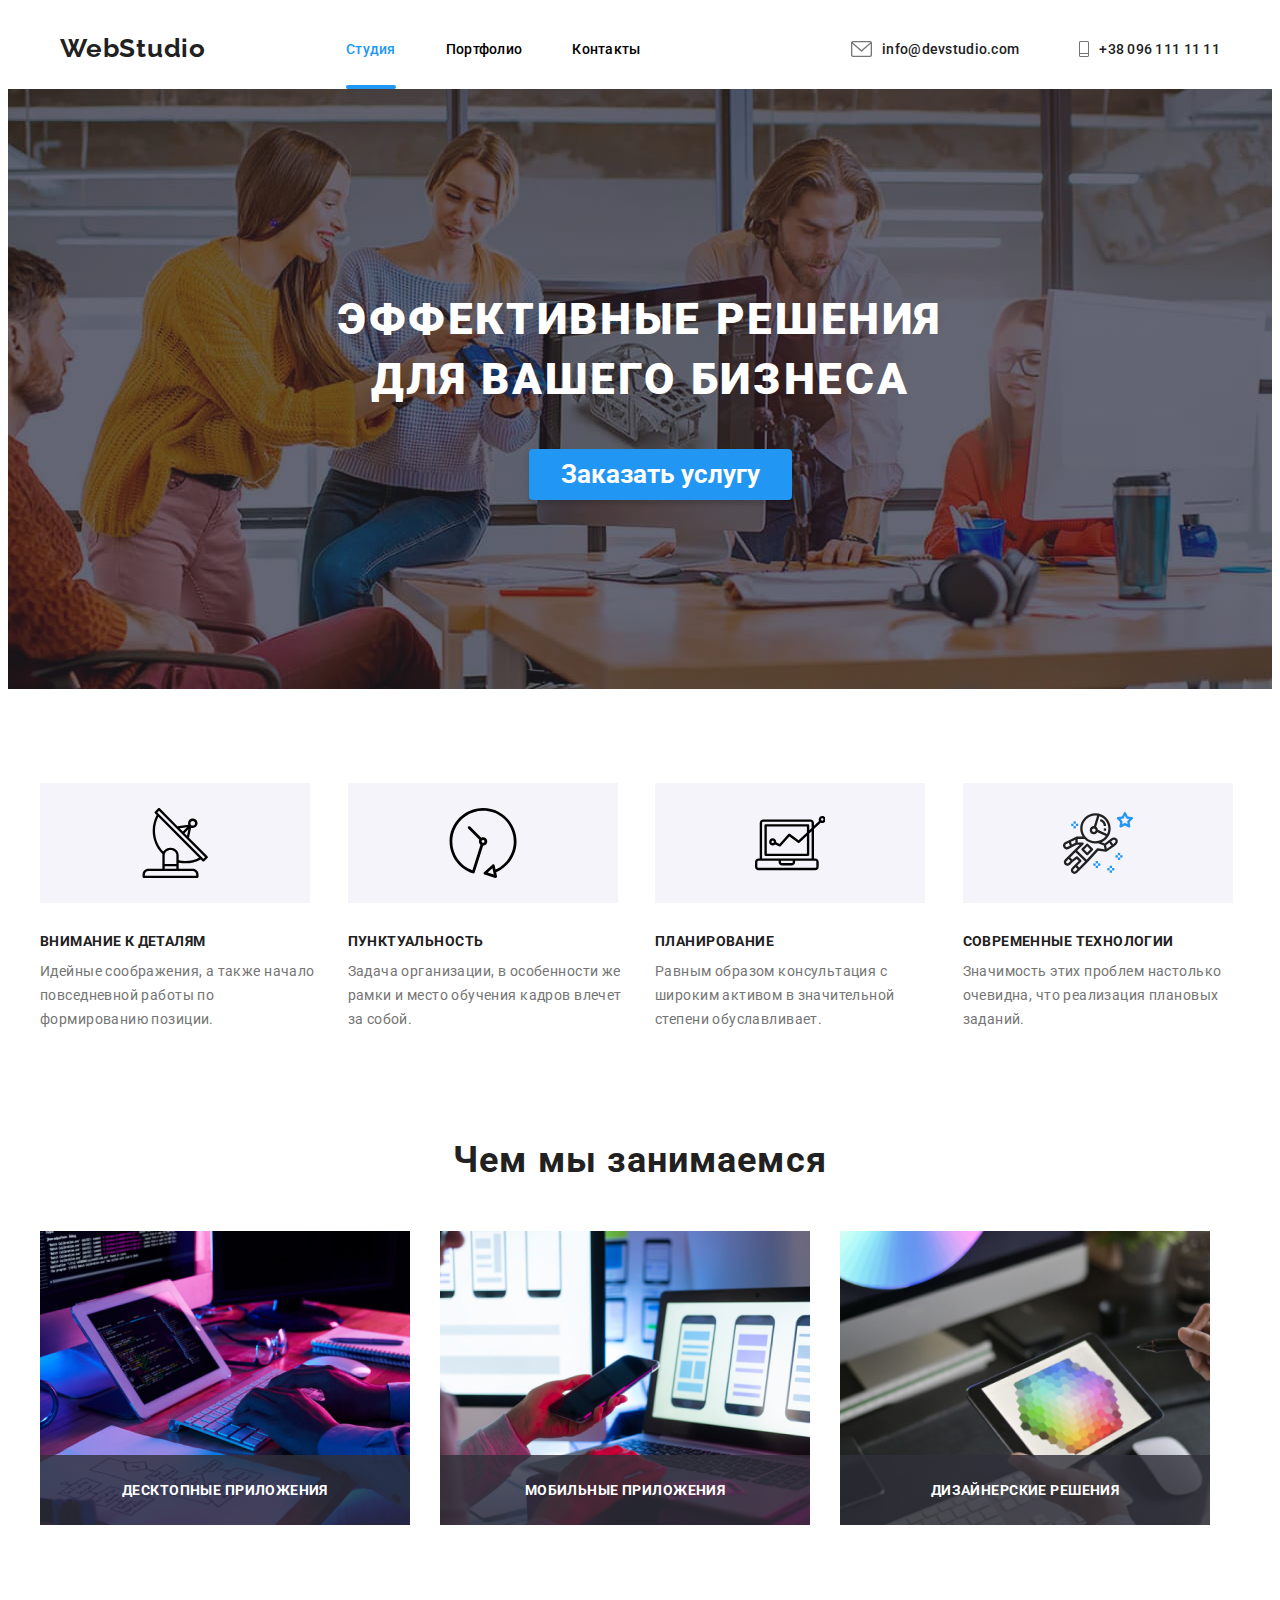
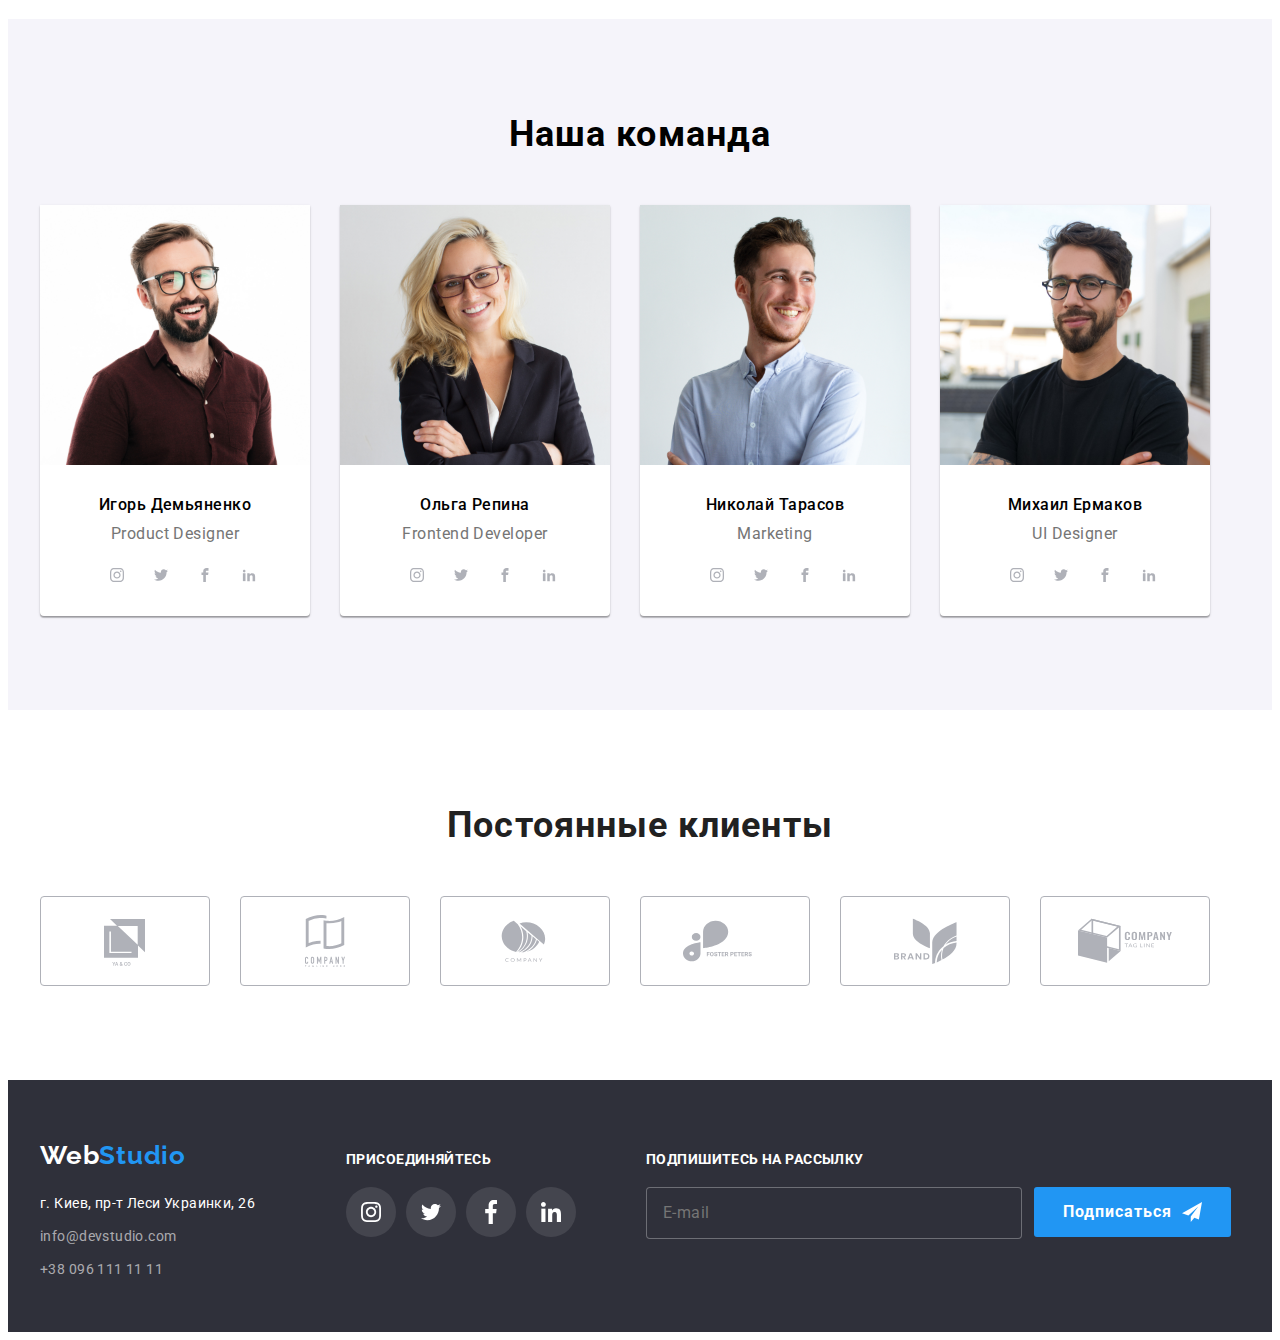
==== index.html @ 54b96594 "скопировал дз 7" ====
<!DOCTYPE html>
<html lang="en">
<head>
    <meta charset="UTF-8">
    <meta http-equiv="X-UA-Compatible" content="IE=edge">
    <meta name="viewport" content="width=device-width, initial-scale=1.0">
    <title>Document</title>
    <link href="https://fonts.googleapis.com/css2?family=Raleway:wght@700&family=Roboto:wght@400;700;900&display=swap"
        rel="stylesheet">
    <link rel="stylesheet" href="./css/main.min.css"> 
</head>

    <!-- апка сайта -->
    
    <body>
        <header class="wraper">
                <nav class="container">
                    <a class="main-nav__logolink" href="/">
                        <p class="main-nav__logo">Web<span class="logos">Studio</span></p>
                    </a>
                
                    <ul class="site-nav list">
                        <li><a href="" class="site-nav__current">Студия</a></li>
                        <li><a href="./portfolio.html" class="site-nav__link">Портфолио</a></li>
                        <li><a href="" class="site-nav__link">Контакты</a></li>
                    </ul>
                
                
                    <ul class="auth-nav list">
                        <li class="auth-nav item"><a href="" class="link-adres">info@devstudio.com</a></li>
                        <li class="auth-nav item"><a href="" class="link-tel">+38 096 111 11 11</a></li>

                    </ul>
                </nav>
        </header>
        <main>

<!-- Банер -->
<section class="hero">
    <h1 class="herotitle">
        Эффективные решения <br> для вашего бизнеса
    </h1>
<ul class="bunner">
    <li class="list"><a href="./portfolio.html" class="button">Заказать услугу</a></li>
</ul>
</section>

<!--HERO Bunner-->
<section class="section-title">
    
    <div class="container">
        <ul class="future-list list">
            <li class="item">
                <div class="svg">
                <svg class="svg-icon" width="70px" height="70px">
                    <use href="./img/symbol-defs.svg#icon-Vector"></use>
                </svg>
                </div>
                <h3 class="zagolovok">Внимание к деталям</h3>
                <p class="abzac">
                    Идейные соображения, а также
                    начало повседневной работы по
                    формированию позиции.
                </p>
               
            <li class="item">
                <div class="svg">
                <svg class="svg-icon" width="70px" height="70px">
                    <use href="./img/symbol-defs.svg#icon-wotch"></use>
                </svg>
                </div>
                <h3 class="zagolovok">Пунктуальность</h3>
                <p class="abzac">
                    Задача организации, в особенности
                    же рамки и место обучения кадров
                    влечет за собой.
                </p>
            </li>
            <li class="item">
                <div class="svg">
                <svg class="svg-icon" width="70px" height="70px">
                    <use href="./img/symbol-defs.svg#icon-macbook"></use>
                </svg>
                </div>
                <h3 class="zagolovok">Планирование</h3>
                <p class="abzac">
                    Равным образом консультация с
                    широким активом в значительной
                    степени обуславливает.
                </p>
            </li>
            <li class="item">
                <div class="svg">
                <svg class="svg-icon" width="70px" height="70px">
                    <use href="./img/symbol-defs.svg#icon-astronaut"></use>
                </svg>
                </div>
                <h3 class="zagolovok">Современные технологии</h3>
                <p class="abzac">
                    Значимость этих проблем настолько
                    очевидна, что реализация
                    плановых заданий.
                </p>
            </li>
        </ul>
        </div>
        
        </section>
    

<!-- Чем мы занимаемся -->
<section class="section-work">
    <h2 class="my-work">
        Чем мы занимаемся
    </h2>
<div class="container">
    <ul class="future-list list">


        <li class="item">
            <div class="prodact-thumb">
                <img src="./img/img—копия.jpg" width="370" height="294" alt="pc">
                <div class="product-actions">
                    <p class="prodact-text">Десктопные приложения</p>
                </div>
                </div>
           
        </li>

        <li class="item">
            <div class="prodact-thumb">
           <img src="./img/img(1).jpg" alt="phone">
        <div class="product-actions">
            <p class="prodact-text">Мобильные приложения</p>
            </div>
            </div>
        </li>

        <li class="item">
            <div class="prodact-thumb">
            <img src="./img/img(2).jpg" alt="planshet">
            <div class="product-actions">
                <p class="prodact-text">Дизайнерские решения</p>
                </div>
                </div>
        </li>
    </ul>
    </div>
</section>

<!-- Наша команда -->
<section class="team">
    <h2 class="our-team">
        Наша команда
    </h2>
<div class="container">
    <ul class="future-list list">
        <li class="item">
            <div class="border">
            <a href=""><img src="./img/img(3).jpg" alt="Игорь Демьяненко" width="270"></a>
            <h3 class="zagolovok-border">Игорь Демьяненко</h3>
            <p class="abzac-border">Product Designer</p>
            <div class="actions">
                <ul class="actions">
                    <li class="iconeli">
                        <a class="bicon" href="#">
                            <svg class="icone">
                                <use href="./img/symbol-defs.svg#icon-instagram">
                                </use>
                            </svg>
                        </a>
                    </li>
                    <li class="iconeli">
                        <a class="bicon" href="#">
                            <svg class="icone">
                                <use href="./img/symbol-defs.svg#icon-twitter-1">
                                </use>
                            </svg>
                        </a>
                    </li>
                    <li class="iconeli">
                        <a class="bicon" href="#">
                            <svg class="icone">
                                <use href="./img/symbol-defs.svg#icon-facebook">
                                </use>
                            </svg>
                        </a>
                    </li>
                        <li class="iconeli">
                            <a class="bicon" href="#">
                                <svg class="icone">
                                    <use href="./img/symbol-defs.svg#icon-linkedin2">
                                    </use>
                                </svg>
                            </a>
                        </li>
                </ul>
            </div>
            </div>
        </li>

        <li class="item">
            <div class="border">
            <a href=""><img src="./img/img(4).jpg" alt="Ольга Репина" width="270"></a>
            <h3 class="zagolovok-border">Ольга Репина</h3>
            <p class="abzac-border">Frontend Developer</p>
            <div class="actions">
                <ul class="actions">
                    <li class="iconeli">
                        <a class="bicon" href="#">
                            <svg class="icone">
                                <use href="./img/symbol-defs.svg#icon-instagram">
                                </use>
                            </svg>
                        </a>
                    </li>
                    <li class="iconeli">
                        <a class="bicon" href="#">
                            <svg class="icone">
                                <use href="./img/symbol-defs.svg#icon-twitter-1">
                                </use>
                            </svg>
                        </a>
                    </li>
                    <li class="iconeli">
                        <a class="bicon" href="#">
                            <svg class="icone">
                                <use href="./img/symbol-defs.svg#icon-facebook">
                                </use>
                            </svg>
                        </a>
                    </li>
                    <li class="iconeli">
                        <a class="bicon" href="#">
                            <svg class="icone">
                                <use href="./img/symbol-defs.svg#icon-linkedin2">
                                </use>
                            </svg>
                        </a>
                    </li>
                </ul>
            </div>
            </div>
        </li>

        <li class="item">
            <div class="border">
            <a href=""><img src="./img/img(5).jpg" alt="Николай Тарасов" width="270"></a>
            <h3 class="zagolovok-border">Николай Тарасов</h3>
            <p class="abzac-border">Marketing</p>
            <div class="actions">
                <ul class="actions">
                    <li class="iconeli">
                        <a class="bicon" href="#">
                            <svg class="icone">
                                <use href="./img/symbol-defs.svg#icon-instagram">
                                </use>
                            </svg>
                        </a>
                    </li>
                    <li class="iconeli">
                        <a class="bicon" href="#">
                            <svg class="icone">
                                <use href="./img/symbol-defs.svg#icon-twitter-1">
                                </use>
                            </svg>
                        </a>
                    </li>
                    <li class="iconeli">
                        <a class="bicon" href="#">
                            <svg class="icone">
                                <use href="./img/symbol-defs.svg#icon-facebook">
                                </use>
                            </svg>
                        </a>
                    </li>
                    <li class="iconeli">
                        <a class="bicon" href="#">
                            <svg class="icone">
                                <use href="./img/symbol-defs.svg#icon-linkedin2">
                                </use>
                            </svg>
                        </a>
                    </li>
                </ul>
            </div>
            </div>
        </li>

        <li class="item">
            <div class="border">
            <a href=""><img src="./img/img(6).jpg" alt="Михаил Ермаков" width="270"></a>
            <h3 class="zagolovok-border">Михаил Ермаков</h3>
            <p class="abzac-border">UI Designer</p>
            <div class="actions">
                <ul class="actions">
                    <li class="iconeli">
                        <a class="bicon" href="#">
                            <svg class="icone">
                                <use href="./img/symbol-defs.svg#icon-instagram">
                                </use>
                            </svg>
                        </a>
                    </li>
                    <li class="iconeli">
                        <a class="bicon" href="#">
                            <svg class="icone">
                                <use href="./img/symbol-defs.svg#icon-twitter-1">
                                </use>
                            </svg>
                        </a>
                    </li>
                    <li class="iconeli">
                        <a class="bicon" href="#">
                            <svg class="icone">
                                <use href="./img/symbol-defs.svg#icon-facebook">
                                </use>
                            </svg>
                        </a>
                    </li>
                    <li class="iconeli">
                        <a class="bicon" href="#">
                            <svg class="icone">
                                <use href="./img/symbol-defs.svg#icon-linkedin2">
                                </use>
                            </svg>
                            
                        </a>
                    </li>
                </ul>
            </div>
            </div>
        </li>
    </ul>
    </div>
</section>
<!-- Постоянные клиенты -->

<section class="client">
    <h2 class="my-client">Постоянные клиенты</h2>
    <div class="container">
        <ul class="list-best">

            <li class="iter"><span class="span-logo">логотип компании</span></li>
            <li class="iter"><span class="span-logo">логотип компании</span></li>
            <li class="iter"><span class="span-logo">логотип компании</span></li>
            <li class="iter"><span class="span-logo">логотип компании</span></li>
            <li class="iter"><span class="span-logo">логотип компании</span></li>
            <li class="iter"><span class="span-logo">логотип компании</span></li>
        </ul>

    </div>
</section>

        </main>

<!-- Футер -->
        <footer class="footer list">
            <div class="container container-footer">
                <div class="adres-item">
                    <a class="logo-footer" href="./index.html">
                        <p class="paragraph"> <span class="accent">Web</span>Studio</p>
                    </a>
                    <address class="adress">
                        г. Киев, пр-т Леси Украинки, 26
                    </address>
                    <ul class="auts-nav list">
                        <li class="iten-one"><a class="info" href="mailto:info@devstudio.com">info@devstudio.com</a></li>
                        <li class="iten-two"><a class="info" href="tel:+380961111111">+38 096 111 11 11</a></li>
                    </ul>
                </div>
                <div class="social-container">
                    <b class="accession">Присоединяйтесь</b>
                    <ul class="lezt-post">
                        <li class="distance">
                            <div class="links-one"></div>
                        </li>
                        <li class="distance">
                            <div class="links-twit"></div>
                        </li>
                        <li class="distance">
                            <div class="links-faceb"></div>
                        </li>
                        <li>
                            <div class="links-link"></div>
                        </li>
                    </ul>
                </div>
        
                <div class="social-container">
                    <b class="accession">Подпишитесь на рассылку</b>
                    <ul class="lezt-post">
                        <li class="destance">
                            <div class="forms-field">
                                <input type="email" class="form-input" name="mail" id="mail" placeholder="E-mail">
                                <label for="mail" class=""></label>
                            </div>
                        </li>
                        <li class="distance">
                            <button class="batton" data-modal-open>Подписаться</button>
                        </li>

                    </ul>
                </div>
        
            </div>
        
        </footer>

        <div class="backdrop is-hidden" data-modal>
            <div class="modal">
                <p class="form-text ">Оставьте свои данные, мы вам перезвоним</p>

                <form class="form js-speaker-form">
                    <div class="form-field">
                        <input type="text" class="form-input" name="user-name" id="name">
                        <label for="name" class="form-label">Имя</label>
                        <span class="icon">
                            <svg width="20" height="20" viewBox="0 0 18 18" class="iconxl" fill="none" xmlns="http://www.w3.org/2000/svg">
                                <g clip-path="url(#clip0_1_2667)">
                                    <path class="letter"
                                        d="M9 9C10.6575 9 12 7.6575 12 6C12 4.3425 10.6575 3 9 3C7.3425 3 6 4.3425 6 6C6 7.6575 7.3425 9 9 9ZM9 10.5C6.9975 10.5 3 11.505 3 13.5V14.25C3 14.6625 3.3375 15 3.75 15H14.25C14.6625 15 15 14.6625 15 14.25V13.5C15 11.505 11.0025 10.5 9 10.5Z"
                                        fill="#212121" />
                                </g>
                            </svg>
                        </span>
                    </div>
                    
                    <div class="form-field">
                        <input type="tel" class="form-input" name="tel" id="tel">
                        <label for="tel" class="form-label">Телефон</label>
                        <span class="icon">
                            <svg width="14" height="14" viewBox="0 0 14 14" class="iconxx" fill="none" xmlns="http://www.w3.org/2000/svg">
                                <path class="letter"
                                    d="M11.996 9.12256L10.1579 8.91269C9.71641 8.86203 9.28221 9.01401 8.97102 9.32519L7.63945 10.6568C5.59144 9.61466 3.91251 7.94296 2.87041 5.8877L4.20922 4.54888C4.5204 4.2377 4.67237 3.80349 4.62171 3.36205L4.41185 1.53836C4.325 0.807445 3.70988 0.257446 2.97173 0.257446H1.71976C0.902004 0.257446 0.221746 0.937708 0.272403 1.75547C0.655953 7.93572 5.59868 12.8712 11.7717 13.2548C12.5894 13.3054 13.2697 12.6252 13.2697 11.8074V10.5555C13.2769 9.82453 12.7269 9.2094 11.996 9.12256V9.12256Z"
                                    fill="#212121" />
                            </svg>
                        </span>
                    </div>
                    
                    <div class="form-field">
                        <input type="email" class="form-input" name="mail" id="mail">
                        <label for="mail" class="form-label">Почта</label>
                        <span class="icon">
                            <svg viewBox="0 0 16 12" class="iconx" fill="none" xmlns="http://www.w3.org/2000/svg">
                                <path class="letter"
                                    d="M14 0H2C1.175 0 0.5075 0.675 0.5075 1.5L0.5 10.5C0.5 11.325 1.175 12 2 12H14C14.825 12 15.5 11.325 15.5 10.5V1.5C15.5 0.675 14.825 0 14 0ZM13.7 3.1875L8.3975 6.5025C8.1575 6.6525 7.8425 6.6525 7.6025 6.5025L2.3 3.1875C2.1125 3.0675 2 2.865 2 2.6475C2 2.145 2.5475 1.845 2.975 2.1075L8 5.25L13.025 2.1075C13.4525 1.845 14 2.145 14 2.6475C14 2.865 13.8875 3.0675 13.7 3.1875Z"
                                    fill="#212121" />
                            </svg>
                        </span>
                    
                    </div>
                    
                    <div class="form-field">
                        <textarea name="coment" class="form-input" id="coment" rows="10" placeholder="Введите текст"></textarea>
                        <label for="coment" class="form-label">Комментарий</label>
                    </div>
                    
                    <div class="topic-options">
                        <label class="checkbox-label">
                            <input class="checkbox" type="checkbox" type="checkbox" name="topic" value="topic">
                            <span class="checkbox-icon"></span>
                            Соглашаюсь с рассылкой и принимаю <span class="box-span">Условия договора</span>
                        </label>
                    </div>
                
                    <button class="submit" type="submit">Отправить</button>
                
                </form>
                <button class="popup__close" data-modal-close>Х</button>
            </div>
        </div>

        <!-- Для открытия модального окна -->

        <script src="./js/modal.js"></script>

        <!-- Для отправки форм -->
        <script>
            (() => {
                    document.querySelector('.js-speaker-form').addEventListener('submit', e => {
                        e.preventDefault();

                        new FormData(e.currentTarget).forEach((value, name) =>
                            console.log(`${name}: ${value}`),
                        );
                    });
                })();
        </script>

    </body>
</html>
---- css/main.min.css ----
.list {
    padding: 0;
    margin: 0;
    list-style: none
}

*,
::after,
::before {
    -webkit-box-sizing: border-boxf;
    box-sizing: border-boxf
}

h1,
h2,
h3,
h4,
h4,
h5,
h6 {
    margin: 0
}

.list {
    padding: 0;
    margin: 0;
    list-style: none
}

.container {
    display: -webkit-box;
    display: -ms-flexbox;
    display: flex;
    -webkit-box-align: center;
    -ms-flex-align: center;
    align-items: center;
    margin-left: auto;
    margin-right: auto;
    width: 1200px;
    padding-left: 20px;
    padding-right: 20px
}

.wraper {
    display: -webkit-box;
    display: -ms-flexbox;
    display: flex;
    -webkit-box-align: center;
    -ms-flex-align: center;
    align-items: center;
    margin-right: auto;
    margin-left: auto;
    width: 1200px
}

img {
    display: block;
    height: auto
}

.main-nav__logo {
    font-family: "Raleway";
    font-style: normal;
    font-weight: 700;
    font-size: 26px;
    line-height: 31px;
    letter-spacing: .03em;
    color: var(--title-text-color);
    text-decoration: none;
    margin: 0;
    padding-top: 25px;
    padding-bottom: 25px
}

.logos {
    font-family: "Raleway";
    font-style: normal;
    font-weight: 700;
    font-size: 26px;
    line-height: 31px;
    letter-spacing: .03em;
    color: var(--title-text-color);
    text-decoration: none
}

.main-nav__logolink {
    text-decoration: none;
    margin-right: 90px
}

.main-nav__logo:hover,
.main-nav__logo:focus {
    color: var(--accent-color);
    -webkit-transition: -webkit-transform 250ms cubic-bezier(0.4, 0, 0.2, 1);
    transition: -webkit-transform 250ms cubic-bezier(0.4, 0, 0.2, 1);
    transition: transform 250ms cubic-bezier(0.4, 0, 0.2, 1);
    transition: transform 250ms cubic-bezier(0.4, 0, 0.2, 1), -webkit-transform 250ms cubic-bezier(0.4, 0, 0.2, 1)
}

.page-header {
    border-bottom: 1px solid #ececec
}

.site-nav {
    display: -webkit-box;
    display: -ms-flexbox;
    display: flex
}

.site-nav__link {
    color: var(--title-text-color);
    display: block;
    padding-top: 32px;
    padding-bottom: 32px;
    text-decoration: none;
    font-family: "Roboto";
    font-style: normal;
    font-weight: 500;
    font-size: 14px;
    line-height: 16px;
    letter-spacing: .02em;
    margin-left: 50px
}

.site-nav__current {
    color: var(--title-text-color);
    display: block;
    padding-top: 32px;
    padding-bottom: 32px;
    text-decoration: none;
    font-family: "Roboto";
    font-style: normal;
    font-weight: 500;
    font-size: 14px;
    line-height: 16px;
    letter-spacing: .02em;
    margin-left: 50px;
    position: relative;
    color: var(--accent-color)
}

.site-nav__current::after {
    position: absolute;
    content: "";
    display: block;
    width: 100%;
    height: 4px;
    background-color: accent-color;
    left: 0;
    bottom: 0;
    border-radius: 2px;
    -webkit-transition: opacity 250ms var(--timing-fungtion);
    transition: opacity 250ms var(--timing-fungtion)
}

.site-nav__link:hover {
    color: #2196f3
}

.auth-nav {
    display: -webkit-box;
    display: -ms-flexbox;
    display: flex;
    margin-left: auto
}

.auth-nav .item+.item {
    margin-left: 50px
}

.link-adres {
    display: -webkit-box;
    display: -ms-flexbox;
    display: flex;
    color: #212121;
    text-decoration: none;
    font-family: "Roboto";
    font-style: normal;
    font-weight: 500;
    font-size: 14px;
    line-height: 16px;
    letter-spacing: .02em
}

.link-adres-tel {
    display: -webkit-box;
    display: -ms-flexbox;
    display: flex;
    color: #212121;
    text-decoration: none;
    font-family: "Roboto";
    font-style: normal;
    font-weight: 500;
    font-size: 14px;
    line-height: 16px;
    letter-spacing: .02em
}

.link-adres::before {
    display: inline-block;
    content: "";
    width: 21px;
    height: 16px;
    margin-left: 10px;
    background-image: url("../img/poshta.svg");
    background-size: contain;
    cursor: pointer;
    color: #2196f3;
    margin-right: 10px
}

.link-tel::before {
    display: inline-block;
    content: "";
    width: 10px;
    height: 16px;
    margin-left: 10px;
    background-image: url("../img/tel.svg");
    background-size: contain;
    cursor: pointer;
    color: #2196f3;
    margin-right: 10px
}

.link-tel {
    fill: #2196f3
}

.icone:hover {
    fill: #fff
}

.auth-nav .link-adres .link-tel {
    display: block;
    padding-top: 32px;
    padding-bottom: 32px
}

.link-adres:hover {
    color: var(--accent-color)
}

.link-tel:hover {
    color: var(--accent-color)
}

.main-nav__logo {
    font-family: "Raleway";
    font-style: normal;
    font-weight: 700;
    font-size: 26px;
    line-height: 31px;
    letter-spacing: .03em;
    color: #212121;
    text-decoration: none;
    margin: 0;
    padding-top: 25px;
    padding-bottom: 25px
}

.logos {
    font-family: "Raleway";
    font-style: normal;
    font-weight: 700;
    font-size: 26px;
    line-height: 31px;
    letter-spacing: .03em;
    color: #212121;
    text-decoration: none
}

.main-nav__logolink {
    text-decoration: none;
    margin-right: 90px
}

.main-nav__logo:hover,
.main-nav__logo:focus {
    color: #2196f3;
    -webkit-transition: -webkit-transform 250ms cubic-bezier(0.4, 0, 0.2, 1);
    transition: -webkit-transform 250ms cubic-bezier(0.4, 0, 0.2, 1);
    transition: transform 250ms cubic-bezier(0.4, 0, 0.2, 1);
    transition: transform 250ms cubic-bezier(0.4, 0, 0.2, 1), -webkit-transform 250ms cubic-bezier(0.4, 0, 0.2, 1)
}

.page-header {
    border-bottom: 1px solid #ececec
}

.site-nav {
    display: -webkit-box;
    display: -ms-flexbox;
    display: flex
}

.site-nav_link {
    color: #212121;
    display: block;
    padding-top: 32px;
    padding-bottom: 32px;
    text-decoration: none;
    font-family: "Roboto";
    font-style: normal;
    font-weight: 500;
    font-size: 14px;
    line-height: 16px;
    letter-spacing: .02em;
    margin-left: 50px
}

.site-nav__current {
    color: #212121;
    display: block;
    padding-top: 32px;
    padding-bottom: 32px;
    text-decoration: none;
    font-family: "Roboto";
    font-style: normal;
    font-weight: 500;
    font-size: 14px;
    line-height: 16px;
    letter-spacing: .02em;
    margin-left: 50px;
    position: relative;
    color: #2196f3
}

.site-nav__current::after {
    position: absolute;
    content: "";
    display: block;
    width: 100%;
    height: 4px;
    background-color: #2196f3;
    left: 0;
    bottom: 0;
    border-radius: 2px;
    -webkit-transition: opacity 250ms cubic-bezier(0.4, 0, 0.2, 1);
    transition: opacity 250ms cubic-bezier(0.4, 0, 0.2, 1)
}

.site-nav_link:hover {
    color: #2196f3
}

.auth-nav {
    display: -webkit-box;
    display: -ms-flexbox;
    display: flex;
    margin-left: auto
}

.auth-nav .item+.item {
    margin-left: 50px
}

.link-adres {
    display: -webkit-box;
    display: -ms-flexbox;
    display: flex;
    color: #212121;
    text-decoration: none;
    font-family: "Roboto";
    font-style: normal;
    font-weight: 500;
    font-size: 14px;
    line-height: 16px;
    letter-spacing: .02em
}

.link-adres::before {
    display: inline-block;
    content: "";
    width: 21px;
    height: 16px;
    margin-left: 10px;
    background-image: url("../img/poshta.svg");
    background-size: contain;
    cursor: pointer;
    color: #2196f3;
    margin-right: 10px
}

.link-tel {
    display: -webkit-box;
    display: -ms-flexbox;
    display: flex;
    color: #212121;
    text-decoration: none;
    font-family: "Roboto";
    font-style: normal;
    font-weight: 500;
    font-size: 14px;
    line-height: 16px;
    letter-spacing: .02em
}

.link-tel::before {
    display: inline-block;
    content: "";
    width: 10px;
    height: 16px;
    margin-left: 10px;
    background-image: url("../img/tel.svg");
    background-size: contain;
    cursor: pointer;
    color: #2196f3;
    margin-right: 10px
}

.link-tel {
    fill: #2196f3
}

.link-tel:hover {
    color: #2196f3
}

.icone:hover {
    fill: #fff
}

.auth-nav .link-adres .link-tel {
    display: block;
    padding-top: 32px;
    padding-bottom: 32px
}

.link-adres:hover {
    color: #2196f3
}

.hero {
    max-width: 1600px;
    margin-left: auto;
    margin-right: auto;
    text-align: center;
    height: 600px;
    background-image: -webkit-gradient(linear, left top, right top, from(rgba(47, 48, 58, 0.4)), to(rgba(47, 48, 58, 0.4))), url(../img/Img\ \(1\).jpg);
    background-image: linear-gradient(to right, rgba(47, 48, 58, 0.4), rgba(47, 48, 58, 0.4)), url(../img/Img\ \(1\).jpg);
    background-size: cover;
    background-repeat: no-repeat;
    background-position: center;
    background-color: #212121
}

.bunner {
    margin: 0
}

.herotitle {
    margin: 0;
    font-family: "Roboto";
    font-style: normal;
    font-weight: 900;
    font-size: 44px;
    line-height: 60px;
    letter-spacing: .06em;
    text-transform: uppercase;
    color: #fff;
    padding-top: 200px;
    padding-bottom: 40px
}

.button {
    border-radius: 4px;
    -webkit-box-shadow: 0px 4px 4px rgba(0, 0, 0, .15);
    box-shadow: 0px 4px 4px rgba(0, 0, 0, .15);
    padding: 10px 32px;
    display: inline-block;
    text-decoration: none;
    color: #fff;
    background-color: #2196f3;
    font-family: "Roboto";
    font-weight: 700;
    font-size: 26px;
    line-height: 31px
}

.button:hover {
    color: #2196f3;
    background-color: #fff
}

.button.secondary {
    color: #2196f3;
    background-color: #fff
}

.section-title {
    margin-top: 94px
}

.future-list {
    display: -webkit-box;
    display: -ms-flexbox;
    display: flex;
    -webkit-box-pack: center;
    -ms-flex-pack: center;
    justify-content: center
}

.svg {
    display: -webkit-box;
    display: -ms-flexbox;
    display: flex;
    background-color: #f5f4fa;
    width: 270px;
    height: 120px;
    margin-bottom: 30px;
    -webkit-box-align: center;
    -ms-flex-align: center;
    align-items: center;
    -webkit-box-pack: center;
    -ms-flex-pack: center;
    justify-content: center
}

.zagolovok {
    font-family: "Roboto";
    font-style: normal;
    font-weight: 700;
    font-size: 14px;
    line-height: 16px;
    letter-spacing: .03em;
    text-transform: uppercase;
    color: #212121
}

.abzac {
    margin-top: 10px;
    font-family: "Roboto";
    font-style: normal;
    font-weight: 400;
    font-size: 14px;
    line-height: 24px;
    letter-spacing: .03em;
    color: #757575
}

.actions {
    display: -webkit-box;
    display: -ms-flexbox;
    display: flex;
    -webkit-box-pack: center;
    -ms-flex-pack: center;
    justify-content: center;
    list-style: none;
    width: 245px;
    height: 63px
}

.iconeli {
    border-radius: 50%;
    background-size: 20px;
    width: 44px;
    height: 44px;
    background-repeat: no-repeat;
    background-position: center;
    -webkit-box-pack: justify;
    -ms-flex-pack: justify;
    justify-content: space-between;
    cursor: pointer
}

.bicon {
    width: 100%;
    height: 100%;
    display: -webkit-box;
    display: -ms-flexbox;
    display: flex;
    -webkit-box-align: center;
    -ms-flex-align: center;
    align-items: center;
    -webkit-box-pack: center;
    -ms-flex-pack: center;
    justify-content: center
}

.icone {
    fill: #afb1b8;
    width: 20px;
    height: 20px;
    padding: 15px
}

.icone:hover {
    fill: #fff
}

.iconeli:hover {
    background-color: #2196f3
}

.future-list>.item {
    -ms-flex-preferred-size: 25%;
    flex-basis: 25%;
    margin-right: 30px;
    margin-bottom: 94px
}

.future-list>.item:last-child {
    margin-right: 0
}

.section-work {
    background-color: #fff
}

.my-work {
    color: #212121;
    font-family: "Roboto";
    font-style: normal;
    font-weight: 700;
    font-size: 36px;
    line-height: 42px;
    text-align: center;
    letter-spacing: .03em;
    margin-bottom: 50px
}

.prodact-thumb {
    position: relative
}

.product-actions {
    position: absolute;
    display: -webkit-box;
    display: -ms-flexbox;
    display: flex;
    bottom: 0;
    background: rgba(47, 48, 58, .8);
    width: 100%;
    height: 70px;
    -webkit-box-pack: center;
    -ms-flex-pack: center;
    justify-content: center;
    -webkit-box-align: center;
    -ms-flex-align: center;
    align-items: center
}

.prodact-text {
    font-family: "Roboto";
    font-style: normal;
    font-weight: 700;
    font-size: 14px;
    line-height: 16px;
    text-align: center;
    letter-spacing: .03em;
    text-transform: uppercase;
    color: #fff
}

.team {
    background-color: #f5f4fa
}

.our-team {
    font-family: "Roboto";
    font-style: normal;
    font-weight: 700;
    font-size: 36px;
    line-height: 42px;
    text-align: center;
    letter-spacing: .03em;
    padding-top: 94px;
    margin-bottom: 50px
}

.item>.border {
    text-align: center;
    background-color: #fff;
    -webkit-box-shadow: 0px 1px 3px rgba(0, 0, 0, .12), 0px 1px 1px rgba(0, 0, 0, .14), 0px 2px 1px rgba(0, 0, 0, .2);
    box-shadow: 0px 1px 3px rgba(0, 0, 0, .12), 0px 1px 1px rgba(0, 0, 0, .14), 0px 2px 1px rgba(0, 0, 0, .2);
    border-radius: 0px 0px 4px 4px
}

.zagolovok-border {
    padding-top: 30px;
    padding-bottom: 10px;
    font-family: "Roboto";
    font-style: normal;
    font-weight: 500;
    font-size: 16px;
    line-height: 19px;
    text-align: center;
    letter-spacing: .03em
}

.abzac-border {
    margin: 0;
    font-family: "Roboto";
    font-style: normal;
    font-weight: 400;
    font-size: 16px;
    line-height: 19px;
    text-align: center;
    letter-spacing: .03em;
    margin-bottom: 10px;
    color: #757575
}

.containar-footer {
    -webkit-box-align: center;
    -ms-flex-align: center;
    align-items: center;
    margin-left: auto;
    margin-right: auto;
    width: 1170px;
    padding-left: 20px;
    padding-right: 20px
}

.footer {
    background-color: #2f303a
}

.logolink-futer {
    text-decoration: none
}

.logo-footer {
    font-family: "Raleway";
    font-style: normal;
    font-weight: 700;
    font-size: 26px;
    line-height: 31px;
    letter-spacing: .03em;
    color: #2196f3;
    text-decoration: none
}

.logos-footer {
    font-family: "Raleway";
    font-style: normal;
    font-weight: 700;
    font-size: 26px;
    line-height: 31px;
    letter-spacing: .03em;
    color: #fff;
    text-decoration: none
}

.logos-footer:hover {
    color: #2196f3
}

.footer-list {
    margin: 0
}

.paragraph {
    margin: 0;
    margin-bottom: 20px
}

.adress {
    text-decoration: none;
    font-family: "Roboto";
    font-style: normal;
    font-weight: 400;
    font-size: 14px;
    line-height: 24px;
    letter-spacing: .03em;
    color: #fff;
    margin: 0;
    padding-bottom: 9px
}

.adreslist-footer {
    margin: 0
}

.link-footer {
    text-decoration: none;
    font-family: "Roboto";
    font-style: normal;
    font-weight: 400;
    font-size: 14px;
    line-height: 24px;
    letter-spacing: .03em;
    color: rgba(255, 255, 255, .6)
}

.link-footer:hover {
    color: #2196f3
}

.ul-button {
    display: -webkit-box;
    display: -ms-flexbox;
    display: flex;
    margin-top: 100px;
    margin-right: auto;
    margin-left: auto;
    margin-bottom: 56px
}

.button-list {
    margin-right: 30px;
    border-radius: 4px;
    padding: 6px 22px;
    display: inline-block;
    text-decoration: none;
    color: #212121;
    background-color: #f5f4fa;
    font-family: "Roboto";
    font-style: normal;
    font-weight: 500;
    font-size: 16px;
    line-height: 26px;
    text-align: center;
    letter-spacing: .03em
}

.button-list:hover {
    color: #fff;
    background-color: #2196f3;
    -webkit-box-shadow: 0px 3px 1px rgba(0, 0, 0, .1), 0px 1px 2px rgba(0, 0, 0, .08), 0px 2px 2px rgba(0, 0, 0, .12);
    box-shadow: 0px 3px 1px rgba(0, 0, 0, .1), 0px 1px 2px rgba(0, 0, 0, .08), 0px 2px 2px rgba(0, 0, 0, .12);
    -webkit-transition: -webkit-transform 250ms cubic-bezier(0.4, 0, 0.2, 1);
    transition: -webkit-transform 250ms cubic-bezier(0.4, 0, 0.2, 1);
    transition: transform 250ms cubic-bezier(0.4, 0, 0.2, 1);
    transition: transform 250ms cubic-bezier(0.4, 0, 0.2, 1), -webkit-transform 250ms cubic-bezier(0.4, 0, 0.2, 1)
}

.card-set {
    margin-right: 30px;
    margin-bottom: 30px;
    position: relative
}

.card-set:nth-child(3n) {
    margin-right: 0
}

.card-set:nth-last-child(-n+3) {
    margin-bottom: 0
}

.card-set:hover {
    -webkit-transition: -webkit-transform 250ms cubic-bezier(0.4, 0, 0.2, 1);
    transition: -webkit-transform 250ms cubic-bezier(0.4, 0, 0.2, 1);
    transition: transform 250ms cubic-bezier(0.4, 0, 0.2, 1);
    transition: transform 250ms cubic-bezier(0.4, 0, 0.2, 1), -webkit-transform 250ms cubic-bezier(0.4, 0, 0.2, 1);
    background: #fff;
    border: 1px solid #eee;
    -webkit-box-shadow: 0px 1px 1px rgba(0, 0, 0, .12), 0px 4px 4px rgba(0, 0, 0, .06), 1px 4px 6px rgba(0, 0, 0, .16);
    box-shadow: 0px 1px 1px rgba(0, 0, 0, .12), 0px 4px 4px rgba(0, 0, 0, .06), 1px 4px 6px rgba(0, 0, 0, .16)
}

.item-portfolio {
    position: relative;
    display: -webkit-box;
    display: -ms-flexbox;
    display: flex;
    -ms-flex-wrap: wrap;
    flex-wrap: wrap;
    margin-bottom: 94px
}

.item-portfolio>.card-set {
    border: 1px solid #eee
}

.titl {
    font-family: "Roboto";
    font-style: normal;
    font-weight: 700;
    font-size: 18px;
    line-height: 36px;
    letter-spacing: .06em;
    color: #212121
}

.benefits {
    font-family: "Roboto";
    font-style: normal;
    font-weight: 400;
    font-size: 16px;
    line-height: 30px;
    letter-spacing: .03em;
    color: #757575
}

.list-best {
    display: -webkit-box;
    display: -ms-flexbox;
    display: flex;
    -ms-flex-wrap: wrap;
    flex-wrap: wrap;
    list-style: none;
    padding: 0;
    margin: 0;
    margin-top: 50px;
    margin-bottom: 94px
}

.my-client {
    color: #212121;
    font-family: "Roboto";
    font-style: normal;
    font-weight: 700;
    font-size: 36px;
    line-height: 42px;
    text-align: center;
    letter-spacing: .03em;
    margin-top: 94px
}

.iter::before {
    content: "";
    display: block;
    height: 90px;
    background-repeat: no-repeat;
    background-position: center
}

.iter {
    margin-right: 30px;
    width: 170px;
    height: 90px;
    border: 1px solid #afb1b8;
    -webkit-box-sizing: border-box;
    box-sizing: border-box;
    border-radius: 4px;
    cursor: pointer
}

.iter:hover {
    border: 1px solid #2196f3
}

.iter:nth-child(1)::before {
    background-image: url(../img/Logo\ \(1\).svg)
}

.iter:nth-child(2)::before {
    background-image: url(../img/company.svg)
}

.iter:nth-child(3)::before {
    background-image: url(../img/krug.svg)
}

.iter:nth-child(4)::before {
    background-image: url(../img/foster\ peters.svg)
}

.iter:nth-child(5)::before {
    background-image: url(../img/brend.svg)
}

.iter:nth-child(6)::before {
    background-image: url(../img/kub.svg)
}

.iter:nth-child(6n) {
    margin-right: 0
}

.span-logo {
    display: none
}

.footer-setion {
    display: block;
    background-color: #2f303a
}

.accent {
    color: #fff
}

.accent:hover {
    color: #2196f3
}

.container.container-footer {
    display: -webkit-box;
    display: -ms-flexbox;
    display: flex;
    height: 252px;
    -webkit-box-align: baseline;
    -ms-flex-align: baseline;
    align-items: baseline
}

.adres-item {
    display: -webkit-box;
    display: -ms-flexbox;
    display: flex;
    -webkit-box-orient: vertical;
    -webkit-box-direction: normal;
    -ms-flex-direction: column;
    flex-direction: column;
    -ms-flex-pack: distribute;
    justify-content: space-around;
    margin-right: 75px;
    min-width: 231px;
    margin-top: 60px
}

.social-container {
    display: -webkit-box;
    display: -ms-flexbox;
    display: flex;
    -webkit-box-orient: vertical;
    -webkit-box-direction: normal;
    -ms-flex-direction: column;
    flex-direction: column;
    min-width: 207px;
    margin-right: 93px
}

.accession {
    font-family: Roboto;
    font-style: normal;
    font-weight: bold;
    font-size: 14px;
    line-height: 16px;
    letter-spacing: .03em;
    text-transform: uppercase;
    color: #fff;
    padding-bottom: 20px
}

.lezt-post {
    display: -webkit-box;
    display: -ms-flexbox;
    display: flex;
    list-style: none;
    padding: 0;
    margin: 0;
    margin-bottom: 94px
}

.iten-one {
    padding-bottom: 9px
}

.info {
    font-family: "Roboto";
    font-style: normal;
    font-weight: 400;
    font-size: 14px;
    line-height: 24px;
    letter-spacing: .03em;
    text-decoration: none;
    color: rgba(255, 255, 255, .6)
}

.info:hover {
    color: #2196f3
}

.links-one {
    display: inline-block;
    width: 50px;
    height: 50px;
    background: rgba(255, 255, 255, .1);
    background-image: url(../img/inst\ footer\ \(2\).svg);
    border-radius: 50%;
    background-size: 20px;
    background-repeat: no-repeat;
    background-position: center;
    cursor: pointer
}

.links-twit {
    display: inline-block;
    width: 50px;
    height: 50px;
    background: rgba(255, 255, 255, .1);
    background-image: url(../img/twitter\ footer\ \(1\).svg);
    border-radius: 50%;
    background-size: 20px;
    background-repeat: no-repeat;
    background-position: center;
    cursor: pointer
}

.links-faceb {
    display: inline-block;
    width: 50px;
    height: 50px;
    background: rgba(255, 255, 255, .1);
    background-image: url(../img/fb\ foter.svg);
    border-radius: 50%;
    background-size: 13px;
    background-repeat: no-repeat;
    background-position: center;
    cursor: pointer
}

.links-link {
    display: inline-block;
    width: 50px;
    height: 50px;
    background: rgba(255, 255, 255, .1);
    background-image: url(../img/In\ footer\ \(3\).svg);
    border-radius: 50%;
    background-size: 20px;
    background-repeat: no-repeat;
    background-position: center;
    cursor: pointer
}

.links-faceb:hover {
    background-color: #2196f3
}

.links-one:hover {
    background-color: #2196f3
}

.links-twit:hover {
    background-color: #2196f3
}

.links-link:hover {
    background-color: #2196f3
}

.distance {
    padding-right: 10px
}

.destance {
    padding-right: 12px
}

.subscribe {
    border: none;
    text-decoration: none;
    display: -webkit-inline-box;
    display: -ms-inline-flexbox;
    display: inline-flex;
    cursor: pointer;
    background: #2196f3;
    border-radius: 4px
}

.subscribes {
    display: -webkit-inline-box;
    display: -ms-inline-flexbox;
    display: inline-flex;
    -webkit-box-align: center;
    -ms-flex-align: center;
    align-items: center;
    font-family: "Roboto";
    font-style: normal;
    font-weight: 700;
    font-size: 16px;
    line-height: 30px;
    text-align: center;
    letter-spacing: .06em;
    color: #fff
}

.backdrop {
    position: fixed;
    top: 0;
    left: 0;
    width: 100%;
    height: 100%;
    background: rgba(0, 0, 0, .2);
    -webkit-transition: all .8s ease 0s;
    transition: all .8s ease 0s
}

.backdrop.is-hidden {
    pointer-events: none;
    opacity: 0
}

.modal {
    position: absolute;
    top: 50%;
    left: 50%;
    -webkit-transform: translate(-50%, -50%);
    transform: translate(-50%, -50%);
    min-width: 528px;
    min-height: 581px;
    padding: 8px;
    background-color: #fff;
    -webkit-box-shadow: 0px 1px 3px rgba(0, 0, 0, .12), 0px 1px 1px rgba(0, 0, 0, .14), 0px 2px 1px rgba(0, 0, 0, .2);
    box-shadow: 0px 1px 3px rgba(0, 0, 0, .12), 0px 1px 1px rgba(0, 0, 0, .14), 0px 2px 1px rgba(0, 0, 0, .2);
    border-radius: 4px;
    -webkit-transition: all 250ms ease 0s;
    transition: all 250ms ease 0s
}

.popup {
    position: fixed;
    width: 100%;
    height: 100%;
    background: rgba(0, 0, 0, .2);
    top: 0;
    left: 0;
    opacity: 0;
    visibility: hidden;
    overflow-y: auto;
    overflow-x: hidden;
    -webkit-transition: all .8s ease 0s;
    transition: all .8s ease 0s
}

.popup:target {
    opacity: 1;
    visibility: visible
}

.popup:target .popup__content {
    -webkit-transform: perspective(600px) translate(0px, 0%) rotateX(0deg);
    transform: perspective(600px) translate(0px, 0%) rotateX(0deg);
    opacity: 1
}

.popup__body {
    min-height: 100%;
    display: -webkit-box;
    display: -ms-flexbox;
    display: flex;
    -webkit-box-align: center;
    -ms-flex-align: center;
    align-items: center;
    -webkit-box-pack: center;
    -ms-flex-pack: center;
    justify-content: center;
    padding: 30px 10px
}

.popup__content {
    background-color: #fff;
    color: #000;
    min-width: 528px;
    min-height: 581px;
    padding: 10px;
    position: relative;
    -webkit-transition: all .8s ease 0s;
    transition: all .8s ease 0s;
    opacity: 0;
    -webkit-transform: perspective(600px) translate(0px, -100%) rotateX(45deg);
    transform: perspective(600px) translate(0px, -100%) rotateX(45deg);
    -webkit-box-shadow: 0px 1px 3px rgba(0, 0, 0, .12), 0px 1px 1px rgba(0, 0, 0, .14), 0px 2px 1px rgba(0, 0, 0, .2);
    box-shadow: 0px 1px 3px rgba(0, 0, 0, .12), 0px 1px 1px rgba(0, 0, 0, .14), 0px 2px 1px rgba(0, 0, 0, .2);
    border-radius: 4px
}

.js-speaker-form {
    font-family: "Roboto";
    font-style: normal;
    font-weight: 400;
    font-size: 12px;
    line-height: 14px;
    letter-spacing: .01em;
    color: #757575;
    margin-bottom: 28px;
    -webkit-box-orient: vertical;
    -webkit-box-direction: normal;
    -ms-flex-direction: column;
    flex-direction: column;
    width: 448px;
    margin-left: auto;
    margin-right: auto
}

.popup__close {
    position: absolute;
    right: 8px;
    top: 8px;
    color: #000;
    text-decoration: none
}

.box {
    position: relative;
    width: 370px;
    height: 294px;
    margin: 0 auto;
    background-color: #bdbdbd;
    overflow: hidden
}

.overlay {
    position: absolute;
    top: 0;
    left: 0;
    width: 100%;
    height: 100%;
    background: rgba(33, 150, 243, .9);
    -webkit-transform: translatey(100%);
    transform: translatey(100%);
    -webkit-transition: -webkit-transform 250ms cubic-bezier(0.4, 0, 0.2, 1);
    transition: -webkit-transform 250ms cubic-bezier(0.4, 0, 0.2, 1);
    transition: transform 250ms cubic-bezier(0.4, 0, 0.2, 1);
    transition: transform 250ms cubic-bezier(0.4, 0, 0.2, 1), -webkit-transform 250ms cubic-bezier(0.4, 0, 0.2, 1)
}

.card-set:hover .overlay {
    -webkit-transform: translatey(0);
    transform: translatey(0)
}

.overlay p {
    padding-top: 63px;
    padding-left: 24px;
    padding-bottom: 63px;
    padding-right: 24px;
    font-family: "Roboto";
    font-style: normal;
    font-weight: 400;
    font-size: 18px;
    line-height: 28px;
    letter-spacing: .03em;
    color: #fff
}

textarea {
    resize: none;
    padding-top: 12px;
    padding-left: 16px;
    border: 1px solid rgba(33, 33, 33, .2)
}

.textarea:hover {
    border: 10px solid #2196f3
}

.form-text {
    font-family: "Roboto";
    font-style: normal;
    font-weight: 700;
    font-size: 20px;
    line-height: 23px;
    text-align: center;
    letter-spacing: .03em;
    color: #212121;
    text-align: center;
    margin-left: auto;
    margin-right: auto;
    width: 448px;
    margin-top: 40px;
    margin-bottom: 30px
}

.form {
    width: 448px;
    margin-left: auto;
    margin-right: auto
}

.form-field {
    position: relative;
    font-family: "Roboto";
    font-style: normal;
    font-weight: 400;
    font-size: 12px;
    line-height: 14px;
    letter-spacing: .01em;
    color: #757575;
    margin-bottom: 28px;
    display: -webkit-box;
    display: -ms-flexbox;
    display: flex;
    -webkit-box-orient: vertical;
    -webkit-box-direction: normal;
    -ms-flex-direction: column;
    flex-direction: column
}

.form-field label {
    position: absolute;
    top: -10px;
    -webkit-transform: translateY(-50%);
    transform: translateY(-50%);
    margin-bottom: 4px
}

.form-input:hover {
    cursor: pointer;
    border: 1px solid #2196f3
}

.icon {
    position: absolute;
    top: 50%;
    left: 15px;
    -webkit-transform: translateY(-50%);
    transform: translateY(-50%)
}

.form-field input {
    margin: 0;
    padding: 12px 42px;
    border-radius: 4px;
    border: 1px solid rgba(33, 33, 33, .2);
    cursor: pointer
}

.forms-field input {
    margin: 0;
    padding-left: 16px;
    padding-top: 15px;
    padding-bottom: 15px;
    padding-right: 155px;
    border-radius: 4px;
    border: 1px solid rgba(33, 33, 33, .2);
    cursor: pointer
}

.form-field input:hover {
    border: 1px solid #2196f3
}

.forms-field input:-moz-placeholder-shown {
    background: #2f303a;
    border: 1px solid rgba(255, 255, 255, .3);
    font-family: "Roboto";
    font-style: normal;
    font-weight: 400;
    font-size: 16px;
    line-height: 20px;
    letter-spacing: .03em
}

.forms-field input:-ms-input-placeholder {
    background: #2f303a;
    border: 1px solid rgba(255, 255, 255, .3);
    font-family: "Roboto";
    font-style: normal;
    font-weight: 400;
    font-size: 16px;
    line-height: 20px;
    letter-spacing: .03em
}

.forms-field input:placeholder-shown {
    background: #2f303a;
    border: 1px solid rgba(255, 255, 255, .3);
    font-family: "Roboto";
    font-style: normal;
    font-weight: 400;
    font-size: 16px;
    line-height: 20px;
    letter-spacing: .03em
}

.topic-options {
    padding: 0;
    margin: 0
}

.checkbox {
    position: absolute;
    width: 1px;
    height: 1px;
    margin: -1px;
    border: 0;
    padding: 0;
    clip: rect(0 0 0 0);
    overflow: hidden
}

.checkbox-label {
    display: -webkit-box;
    display: -ms-flexbox;
    display: flex;
    -webkit-box-align: center;
    -ms-flex-align: center;
    align-items: center
}

.checkbox-icon {
    display: inline-block;
    width: 15px;
    height: 15px;
    border: 2px solid var(--title-text-color);
    border-radius: 2px;
    margin-right: 7px
}

.checkbox:checked+.checkbox-icon {
    border-color: rgba(0, 0, 0, 0);
    background-color: #2196f3;
    background-image: url(../img/Vector.svg);
    background-size: contain;
    background-origin: border-box
}

.checkbox:checked~.box-span {
    -webkit-transform: translatey(-3px);
    transform: translatey(-3px)
}

.topic-options label {
    display: -webkit-box;
    display: -ms-flexbox;
    display: flex;
    -webkit-box-align: center;
    -ms-flex-align: center;
    align-items: center;
    font-family: "Roboto";
    font-style: normal;
    font-weight: 400;
    font-size: 14px;
    line-height: 24px;
    letter-spacing: .03em;
    color: #757575
}

.box-span {
    padding-left: 5px;
    font-family: "Roboto";
    font-style: normal;
    font-weight: 400;
    font-size: 14px;
    line-height: 24px;
    letter-spacing: .03em;
    text-decoration: underline;
    color: #2196f3
}

.box-span {
    -webkit-transition: -webkit-transform 250ms linear;
    transition: -webkit-transform 250ms linear;
    transition: transform 250ms linear;
    transition: transform 250ms linear, -webkit-transform 250ms linear
}

.submit {
    font-family: "Roboto";
    font-style: normal;
    font-weight: 700;
    font-size: 16px;
    line-height: 30px;
    display: -webkit-box;
    display: -ms-flexbox;
    display: flex;
    -webkit-box-align: center;
    -ms-flex-align: center;
    align-items: center;
    text-align: center;
    letter-spacing: .06em;
    margin-left: 121px;
    margin-top: 30px;
    color: #fff;
    display: inline-block;
    padding: 10px 56px;
    background: #188ce8;
    cursor: pointer;
    border: none;
    border-radius: 4px
}

.submit:hover {
    -webkit-box-shadow: 0px 4px 4px rgba(0, 0, 0, .15);
    box-shadow: 0px 4px 4px rgba(0, 0, 0, .15);
    background: teal;
    -webkit-transition: -webkit-transform 250ms cubic-bezier(0.4, 0, 0.2, 1);
    transition: -webkit-transform 250ms cubic-bezier(0.4, 0, 0.2, 1);
    transition: transform 250ms cubic-bezier(0.4, 0, 0.2, 1);
    transition: transform 250ms cubic-bezier(0.4, 0, 0.2, 1), -webkit-transform 250ms cubic-bezier(0.4, 0, 0.2, 1)
}

.batton {
    border: none;
    display: -webkit-inline-box;
    display: -ms-inline-flexbox;
    display: inline-flex;
    -webkit-box-align: center;
    -ms-flex-align: center;
    align-items: center;
    padding: 10px 29px;
    background: #2196f3;
    color: #fff;
    border-radius: 3px;
    text-decoration: none;
    cursor: pointer;
    font-family: "Roboto";
    font-style: normal;
    font-weight: 700;
    font-size: 16px;
    line-height: 30px;
    align-items: center;
    text-align: center;
    letter-spacing: .06em;
    color: #fff
}

.batton:hover,
.batton:focus {
    background-color: teal;
    border: none;
    -webkit-transition: -webkit-transform 250ms cubic-bezier(0.4, 0, 0.2, 1);
    transition: -webkit-transform 250ms cubic-bezier(0.4, 0, 0.2, 1);
    transition: transform 250ms cubic-bezier(0.4, 0, 0.2, 1);
    transition: transform 250ms cubic-bezier(0.4, 0, 0.2, 1), -webkit-transform 250ms cubic-bezier(0.4, 0, 0.2, 1)
}

.batton::after {
    content: "";
    width: 20px;
    height: 20px;
    margin-left: 10px;
    background-image: url("../img/icon send.svg");
    background-size: contain
}

.iconx {
    width: 16px;
    height: 12px
}

.iconx .letter {
    fill: #212121
}

.iconxx {
    width: 16px;
    height: 20px
}

.iconxx .letter {
    fill: #212121
}

.iconxl {
    width: 20px;
    height: 20px
}

.iconxl.letter.letter {
    fill: #212121
}

.iconx .letter:hover {
    fill: #2196f3
}

.iconxl .letter:hover {
    fill: #2196f3
}

.iconxx .letter:hover {
    fill: #2196f3
}

/*# sourceMappingURL=main.min.css.map */
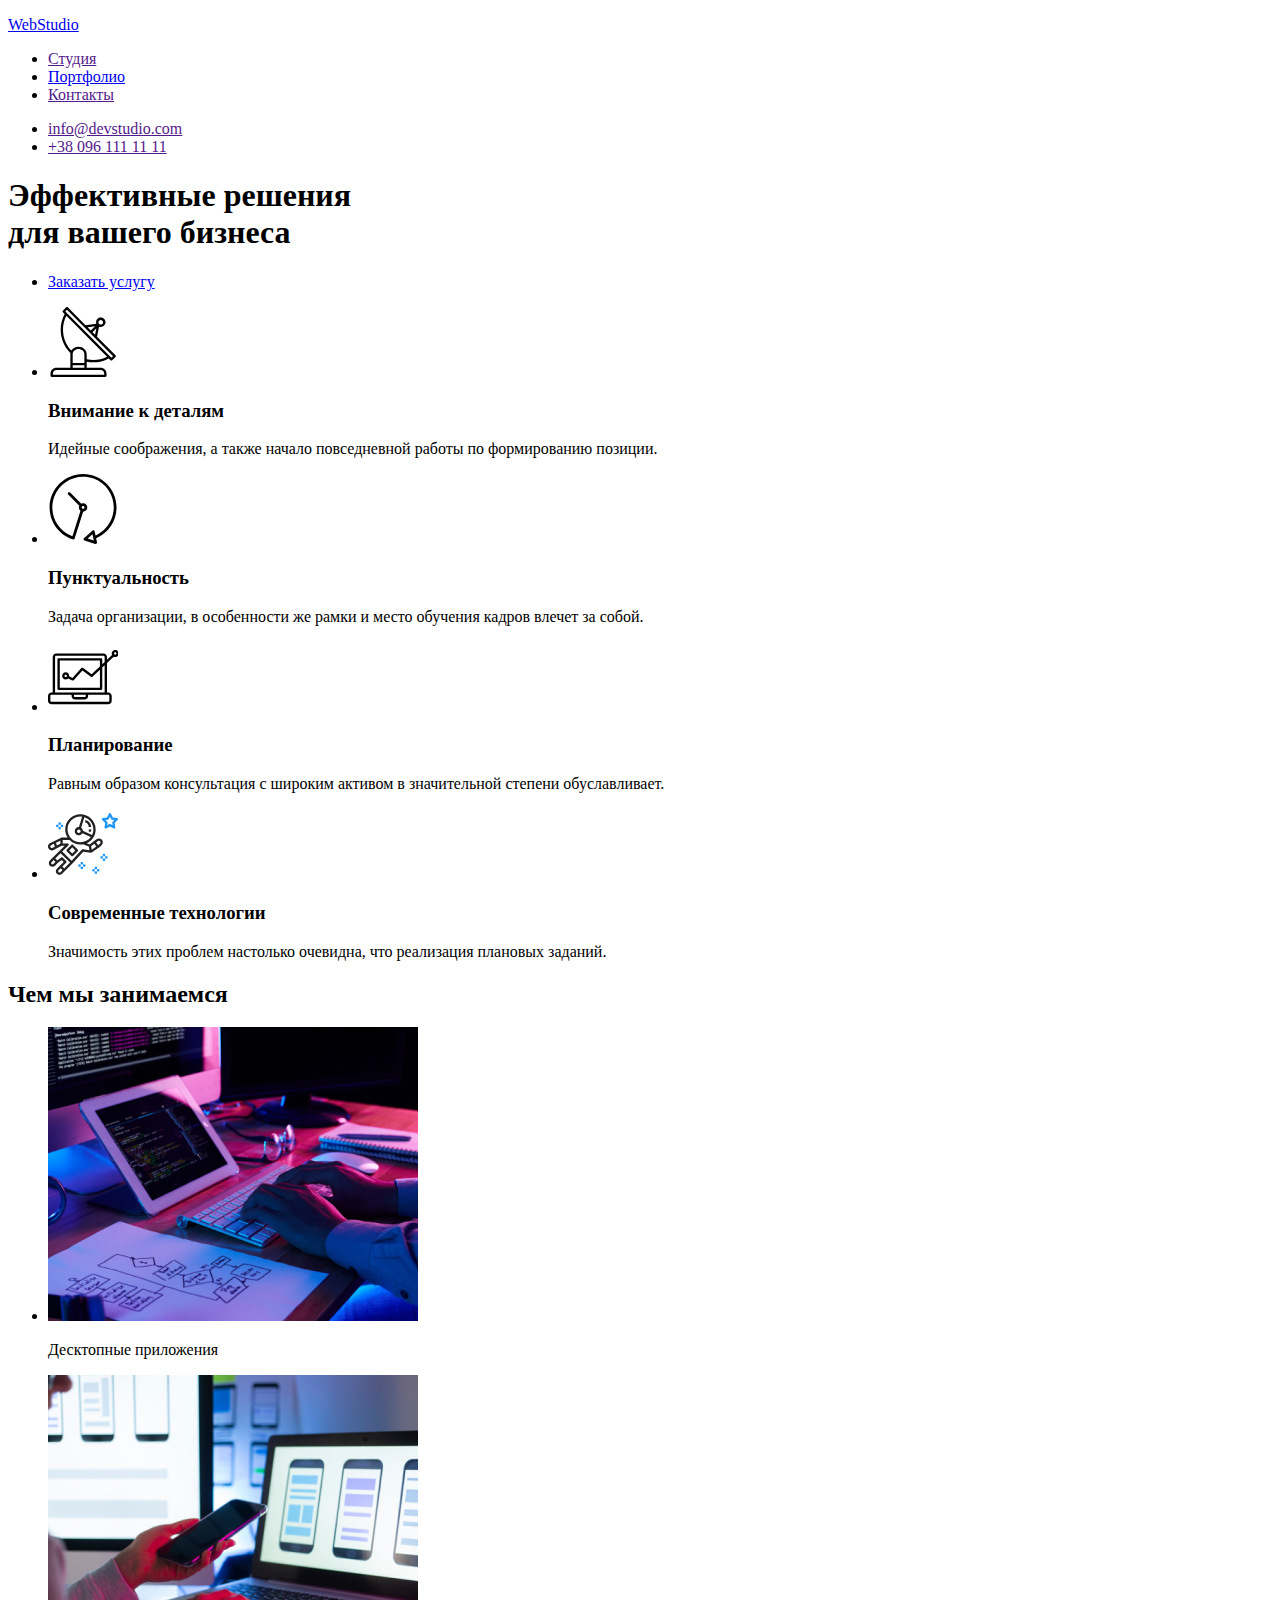
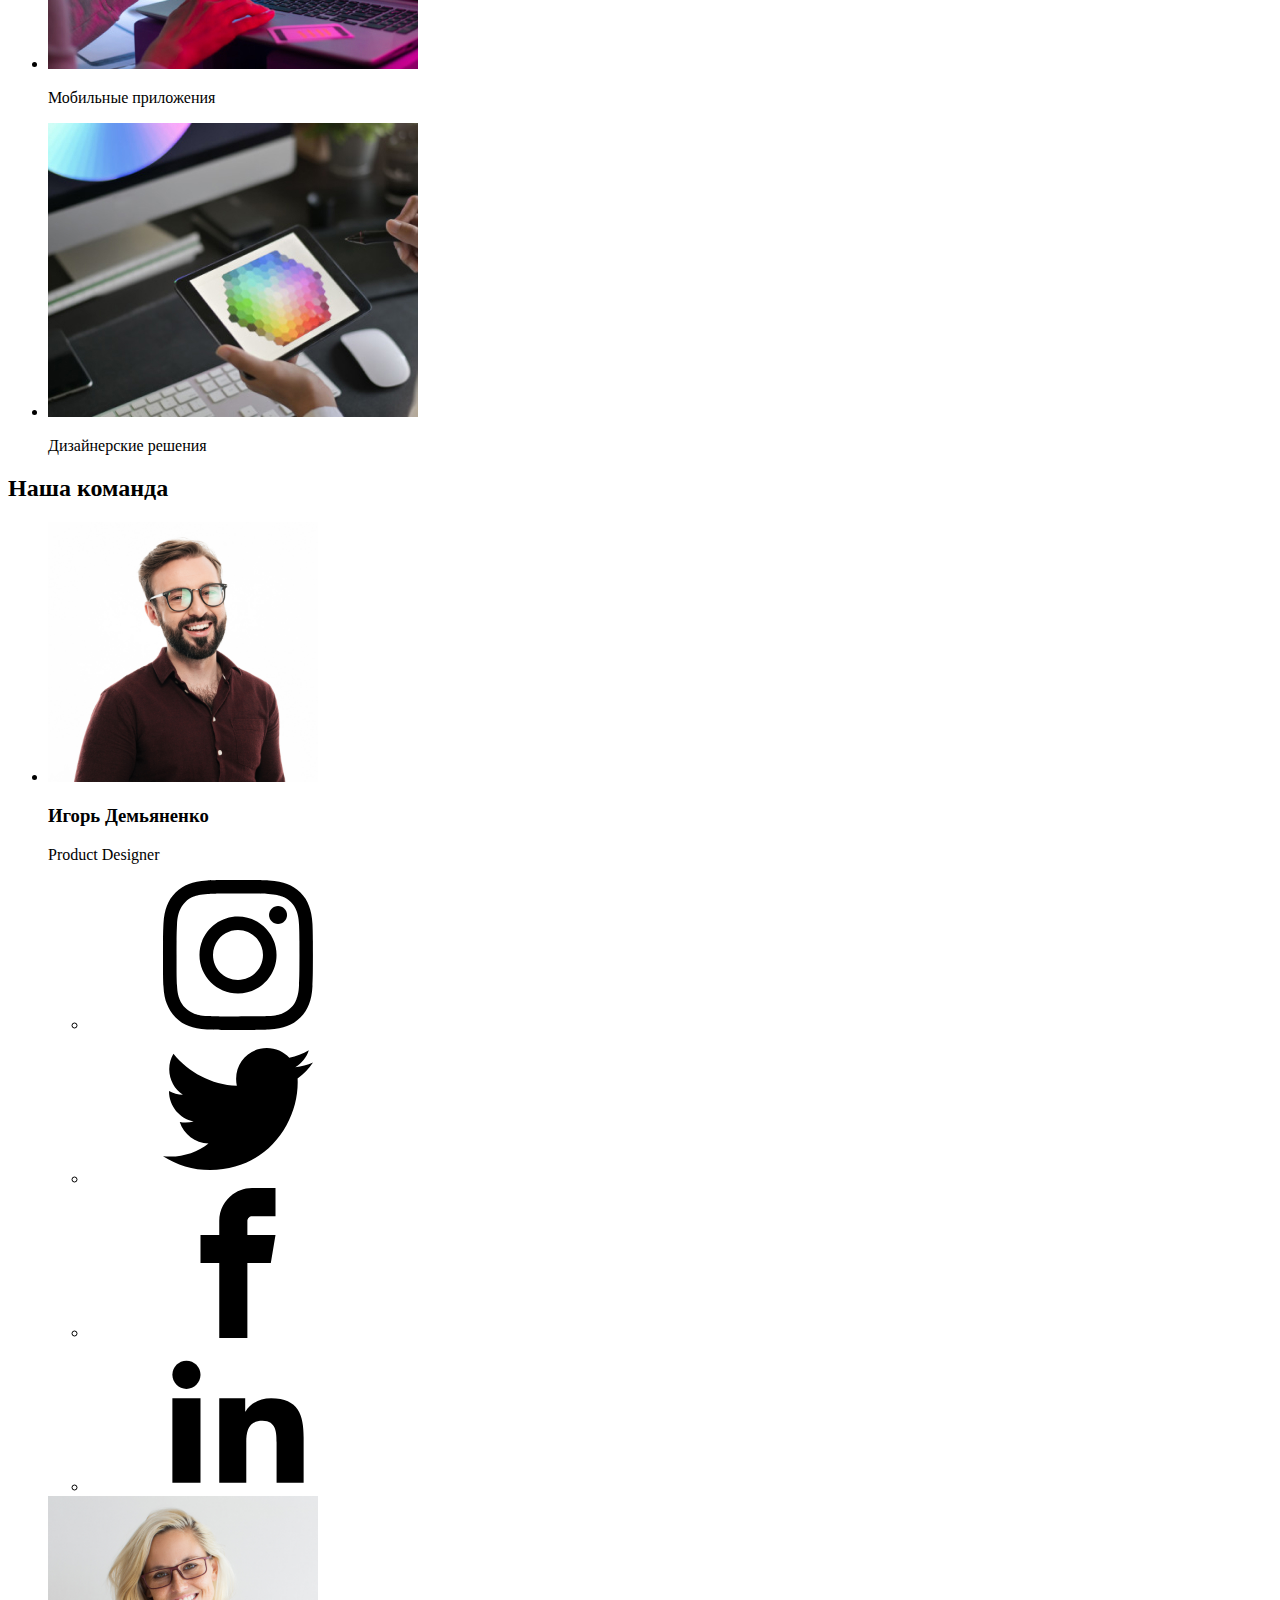
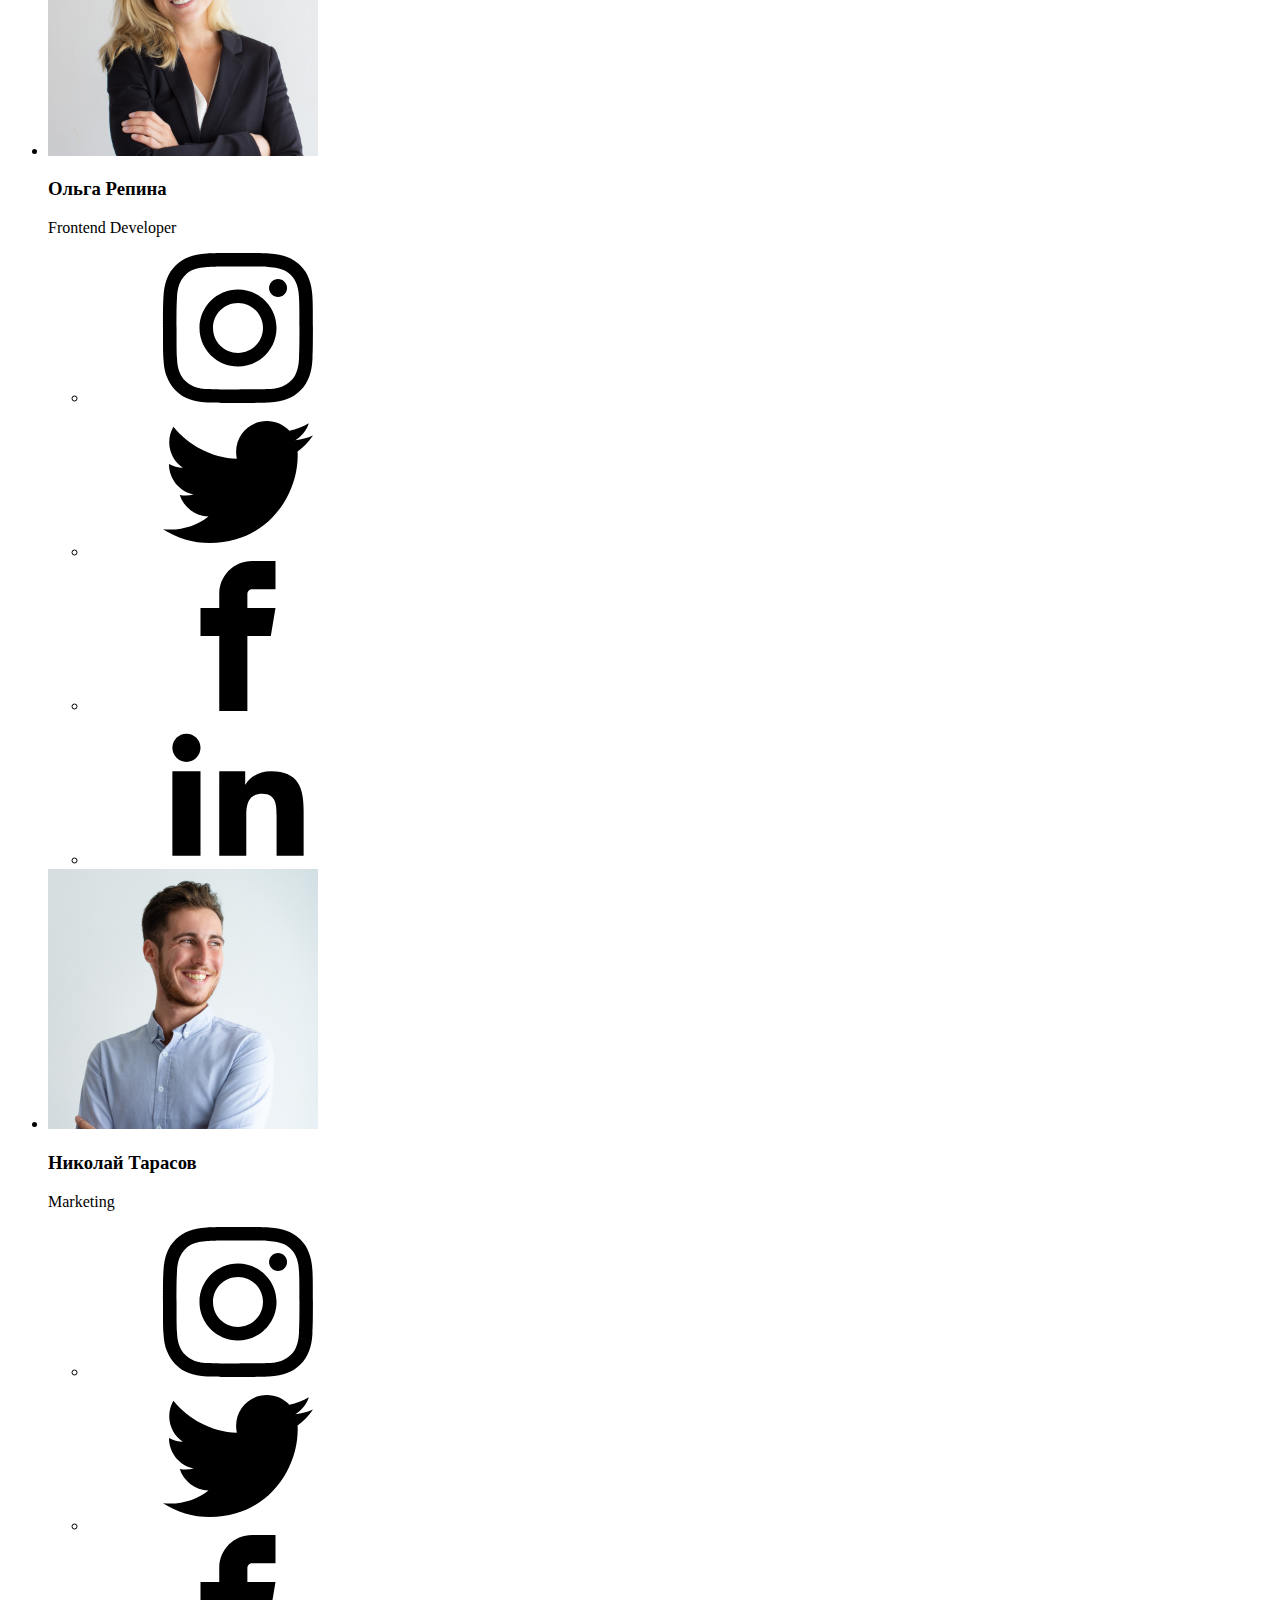
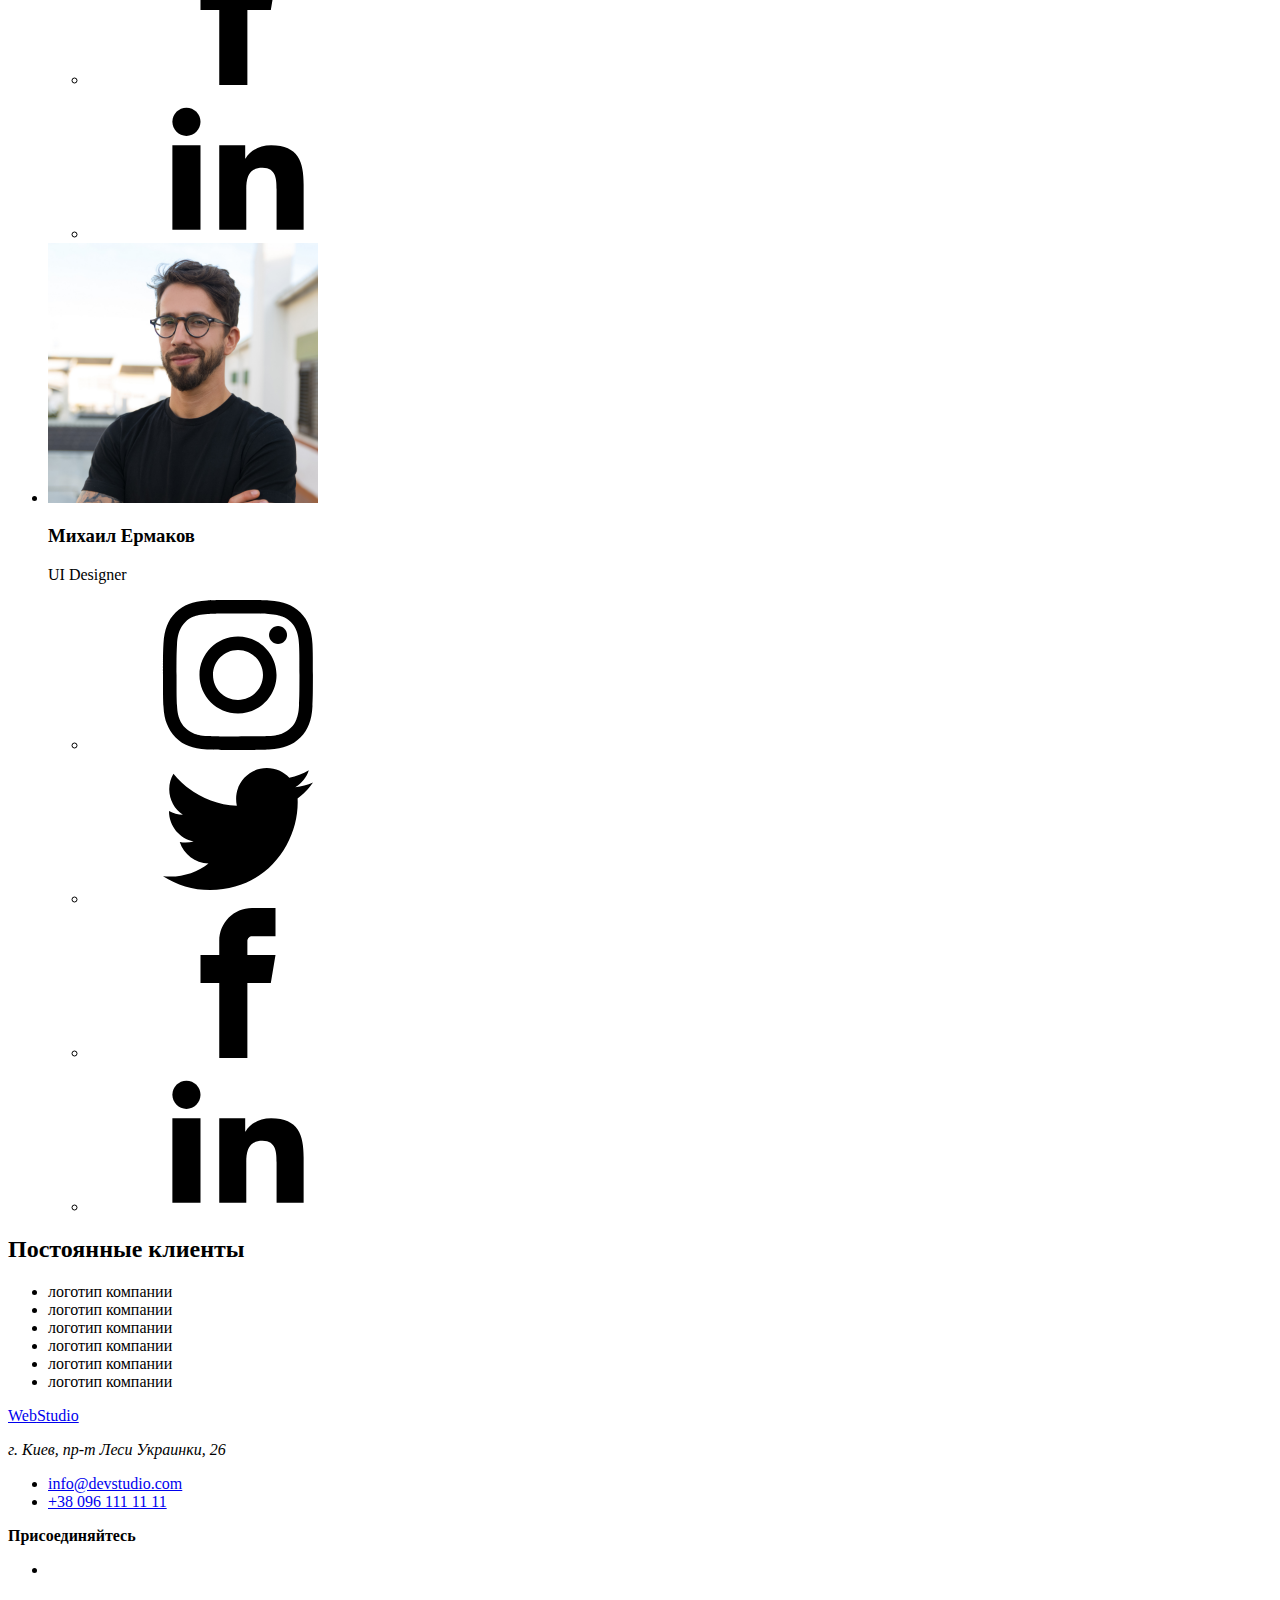
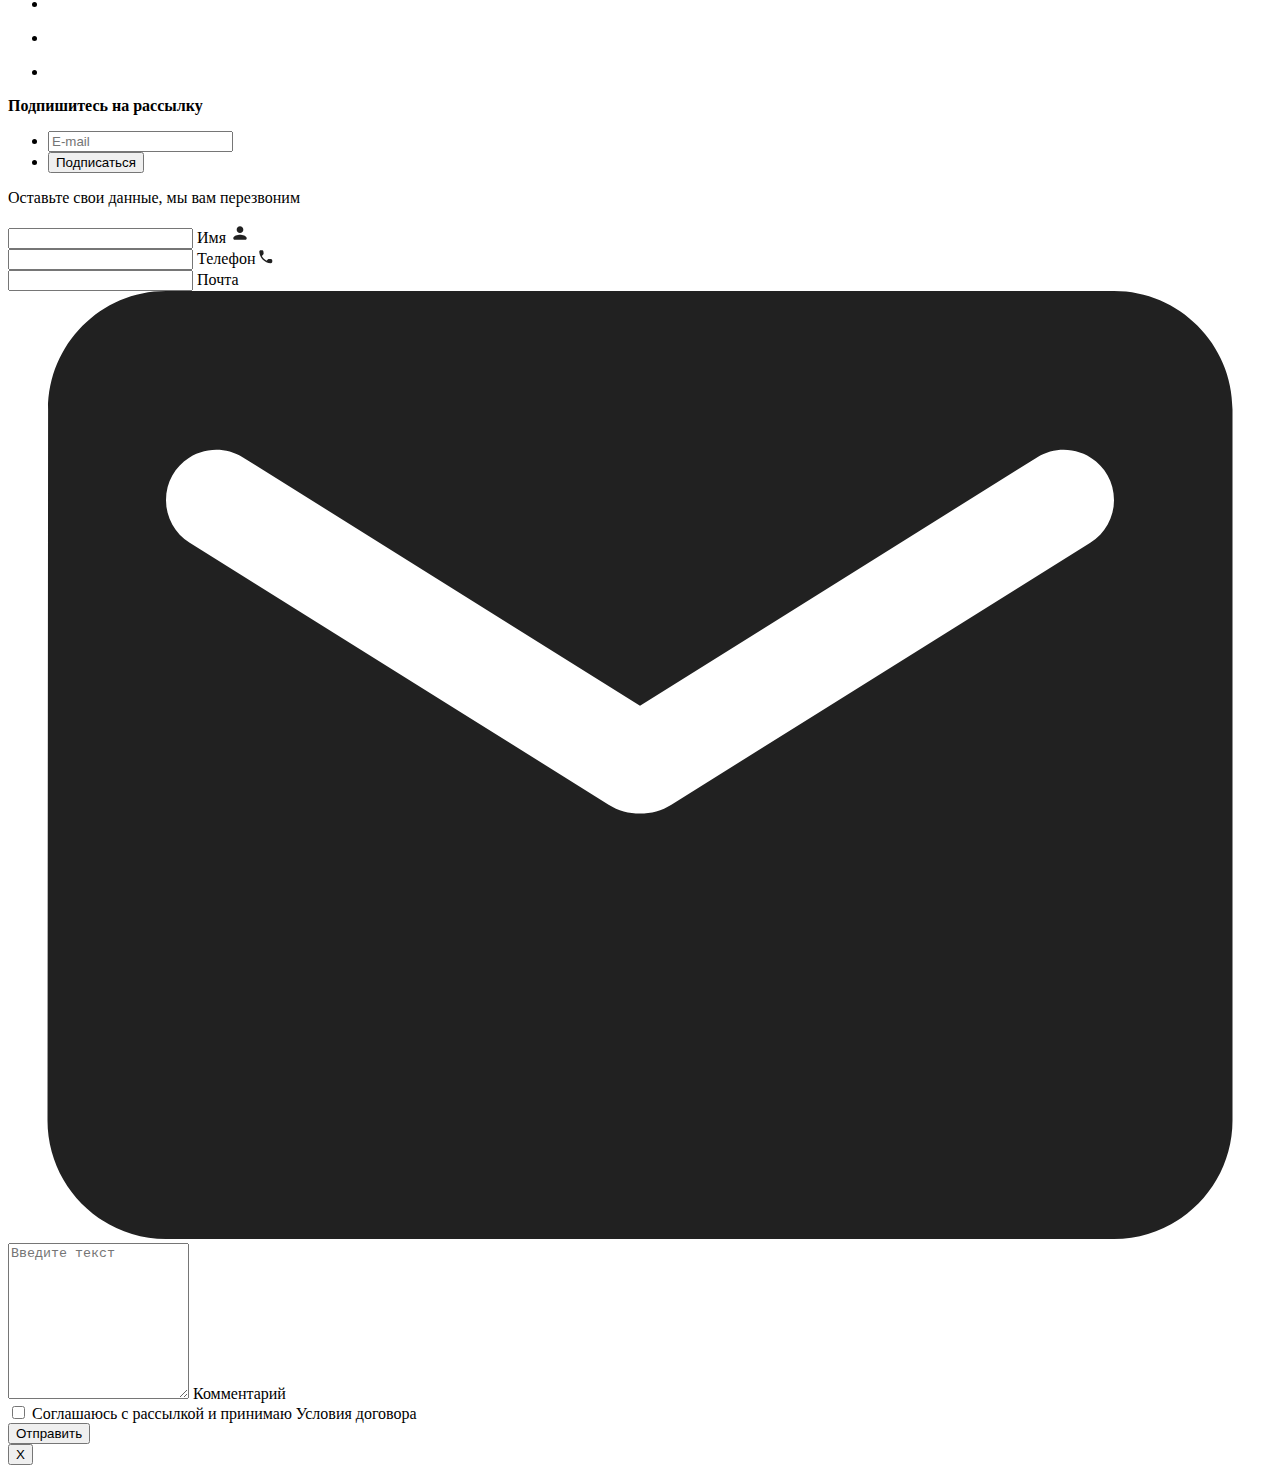
==== commit 1585f383: "удаляет css" ====
--- a/index.html
+++ b/index.html
@@ -7,10 +7,10 @@
     <title>Document</title>
     <link href="https://fonts.googleapis.com/css2?family=Raleway:wght@700&family=Roboto:wght@400;700;900&display=swap"
         rel="stylesheet">
-    <link rel="stylesheet" href="./css/main.min.css"> 
+    <!-- <link rel="stylesheet" href="./css/main.min.css">  -->
 </head>
 
-    <!-- апка сайта -->
+    <!-- Шапка сайта -->
     
     <body>
         <header class="wraper">
--- a/css/main.min.css
+++ b/css/main.min.css
@@ -19,12 +19,6 @@
 h5,
 h6 {
     margin: 0
-}
-
-.list {
-    padding: 0;
-    margin: 0;
-    list-style: none
 }
 
 .container {
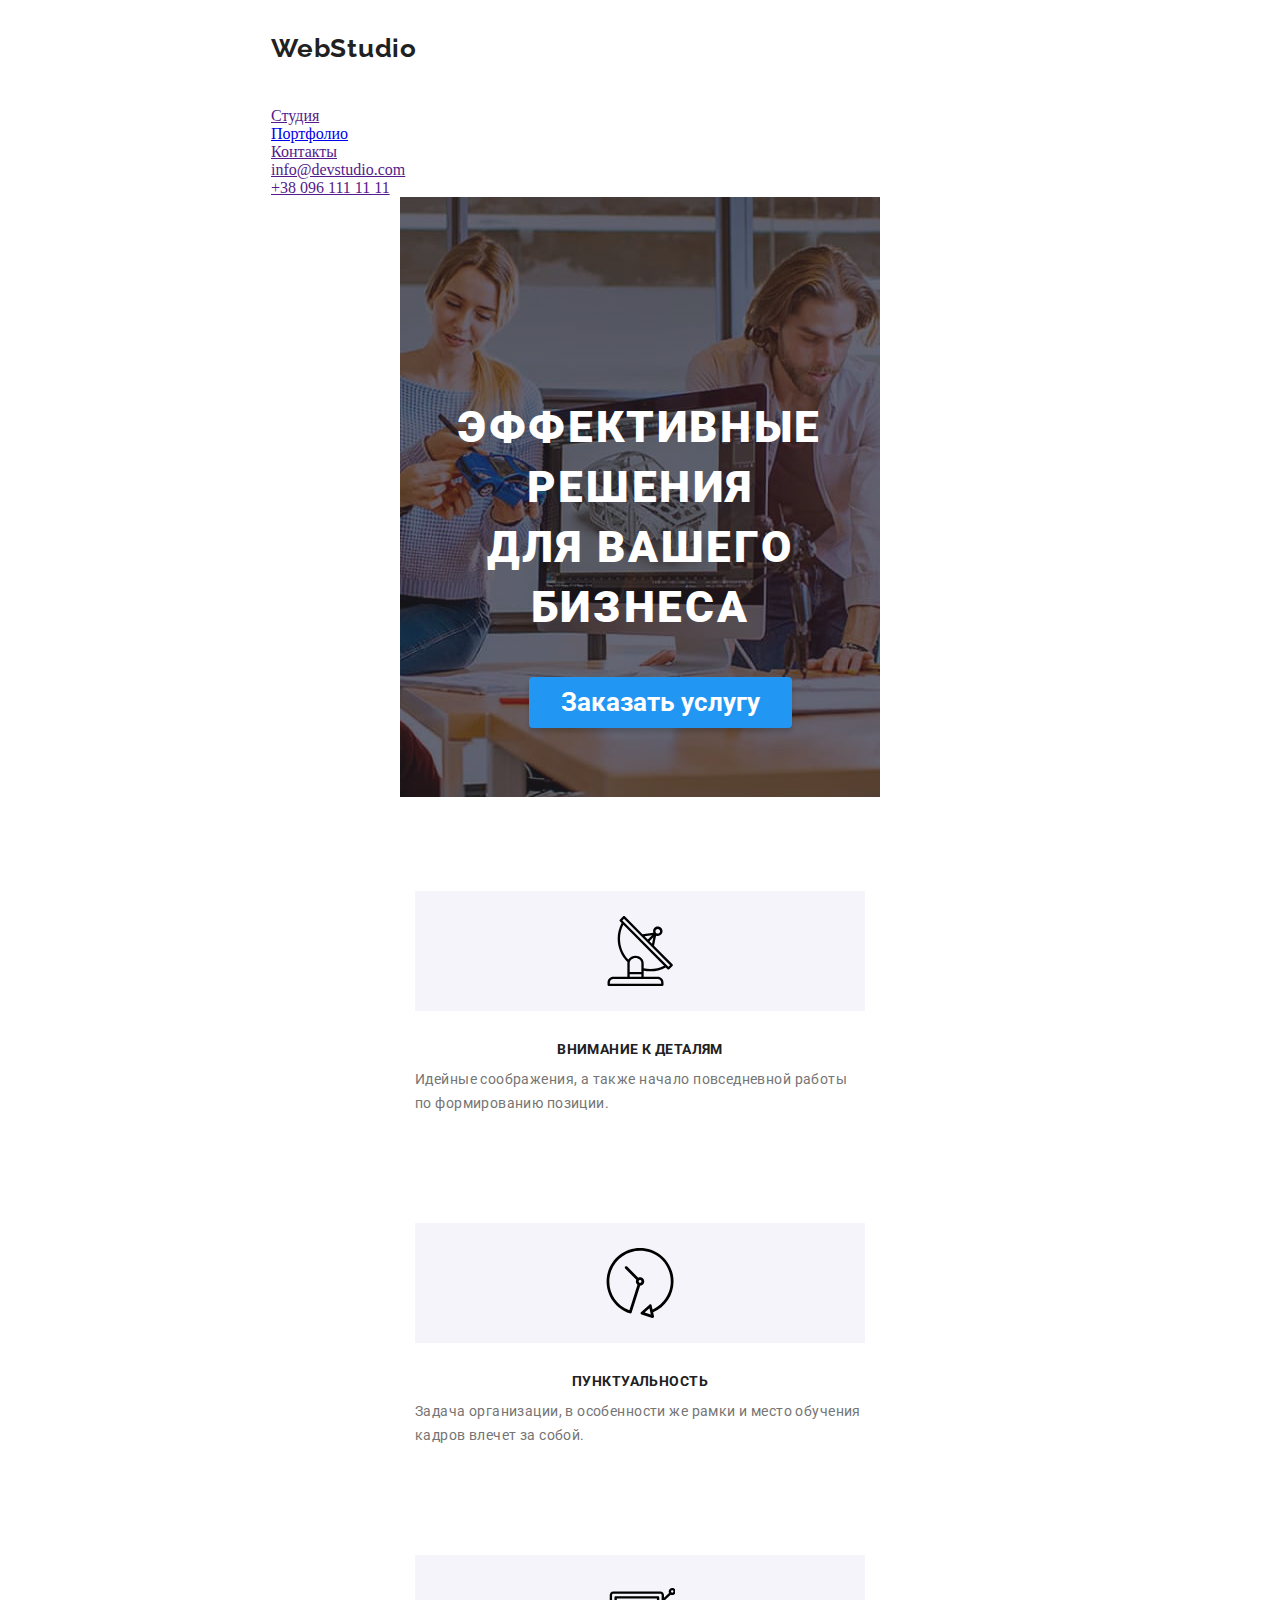
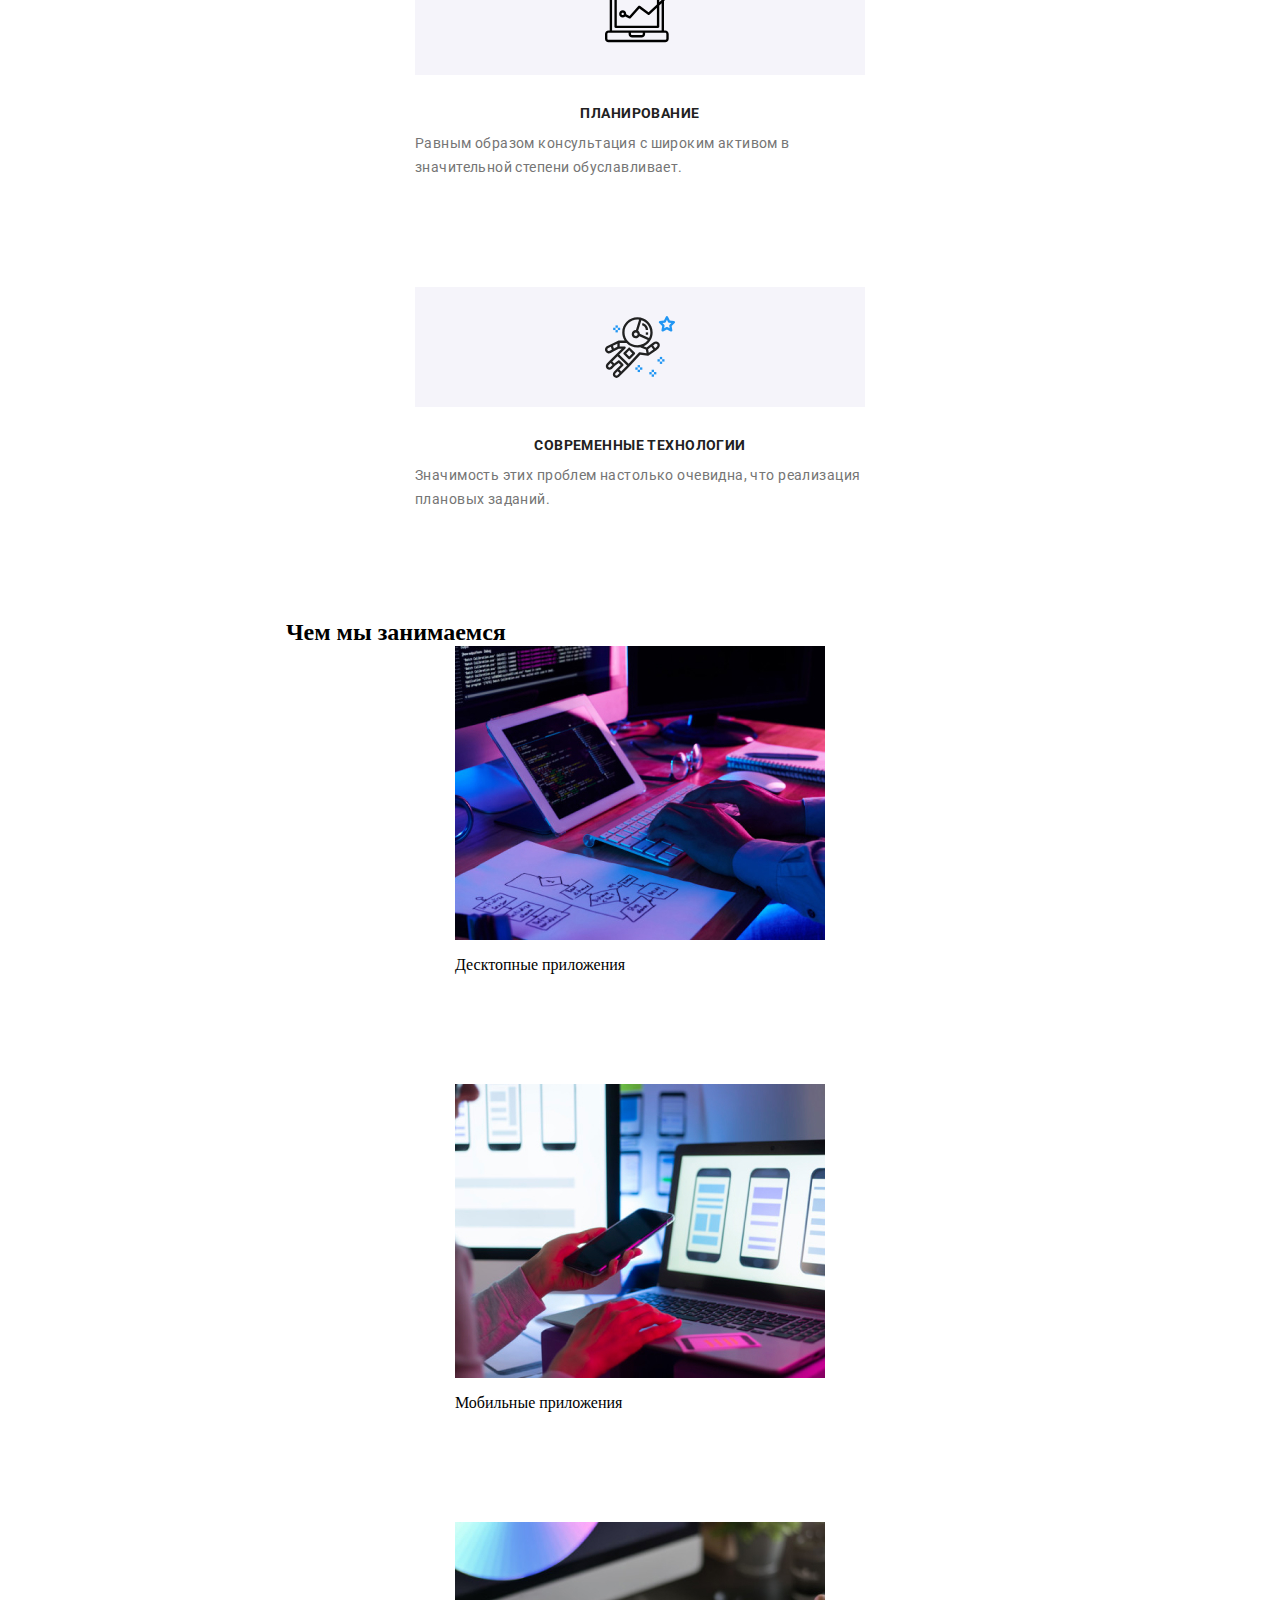
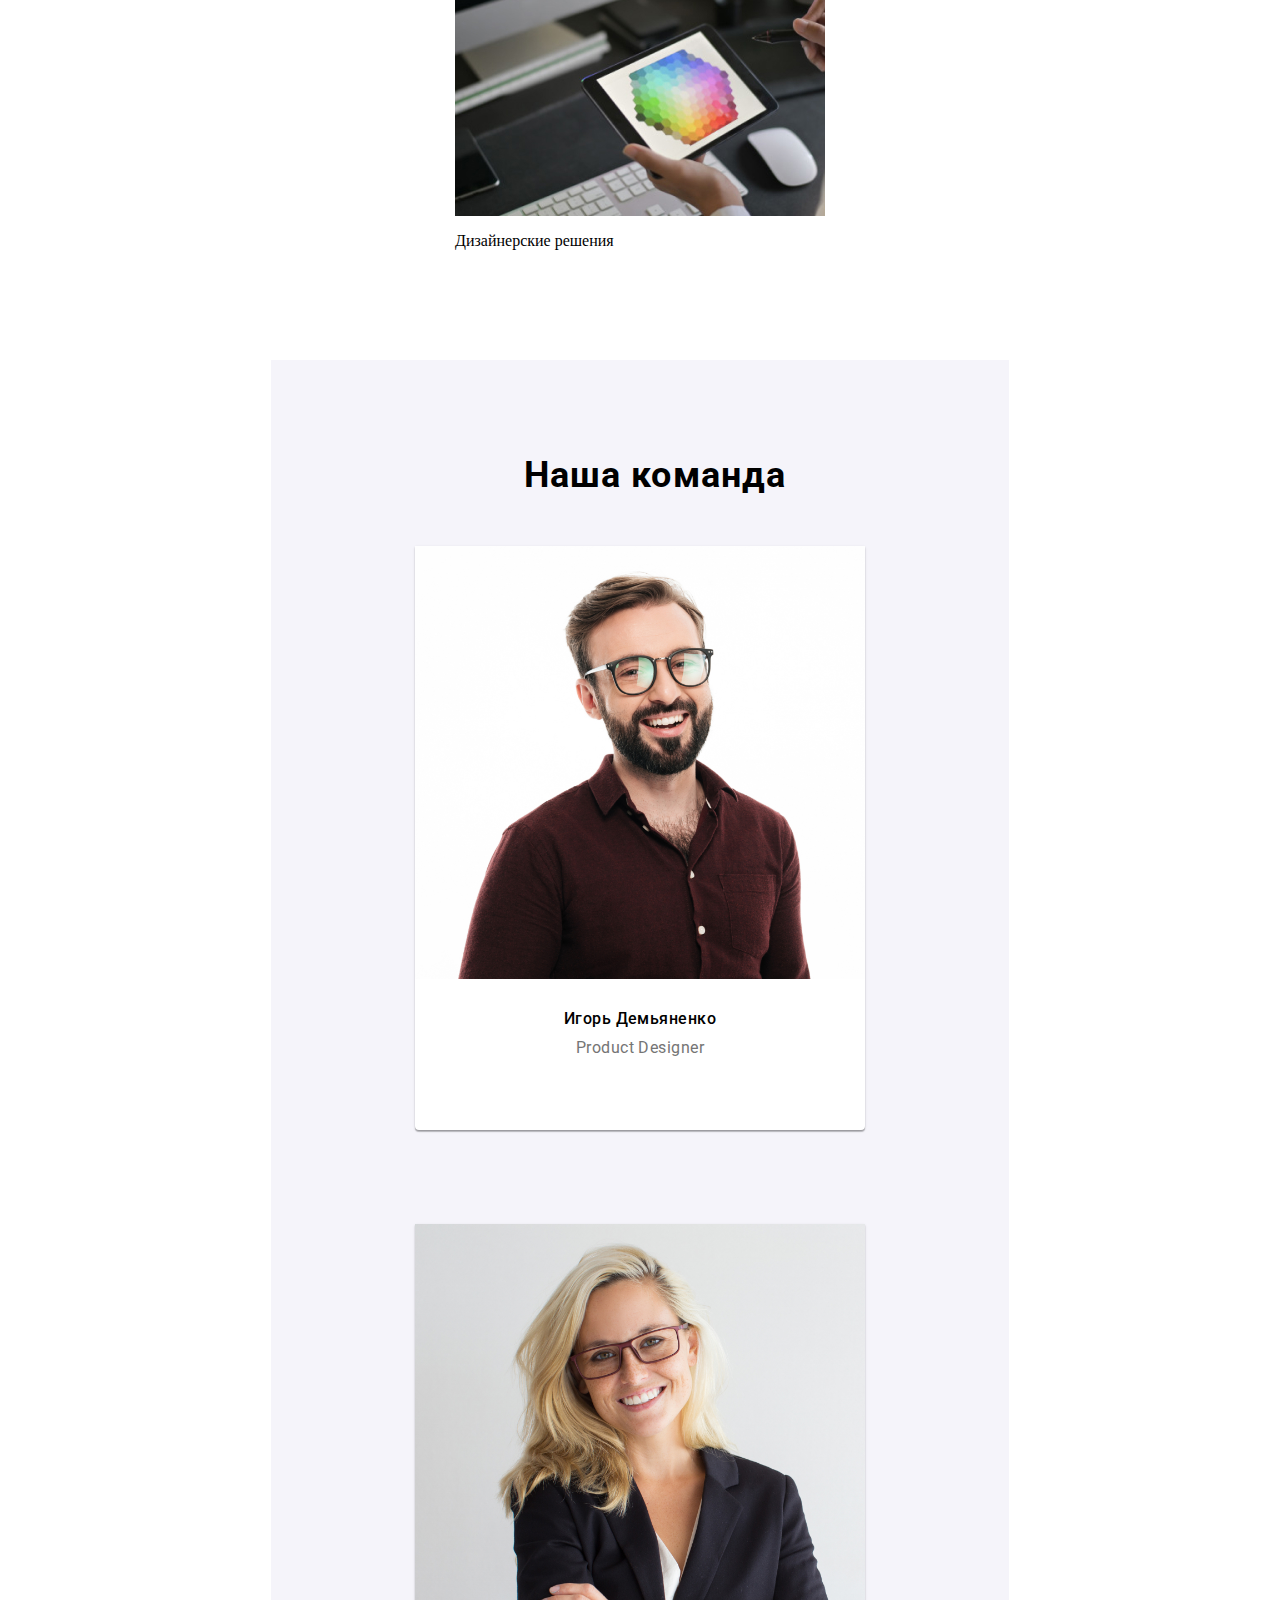
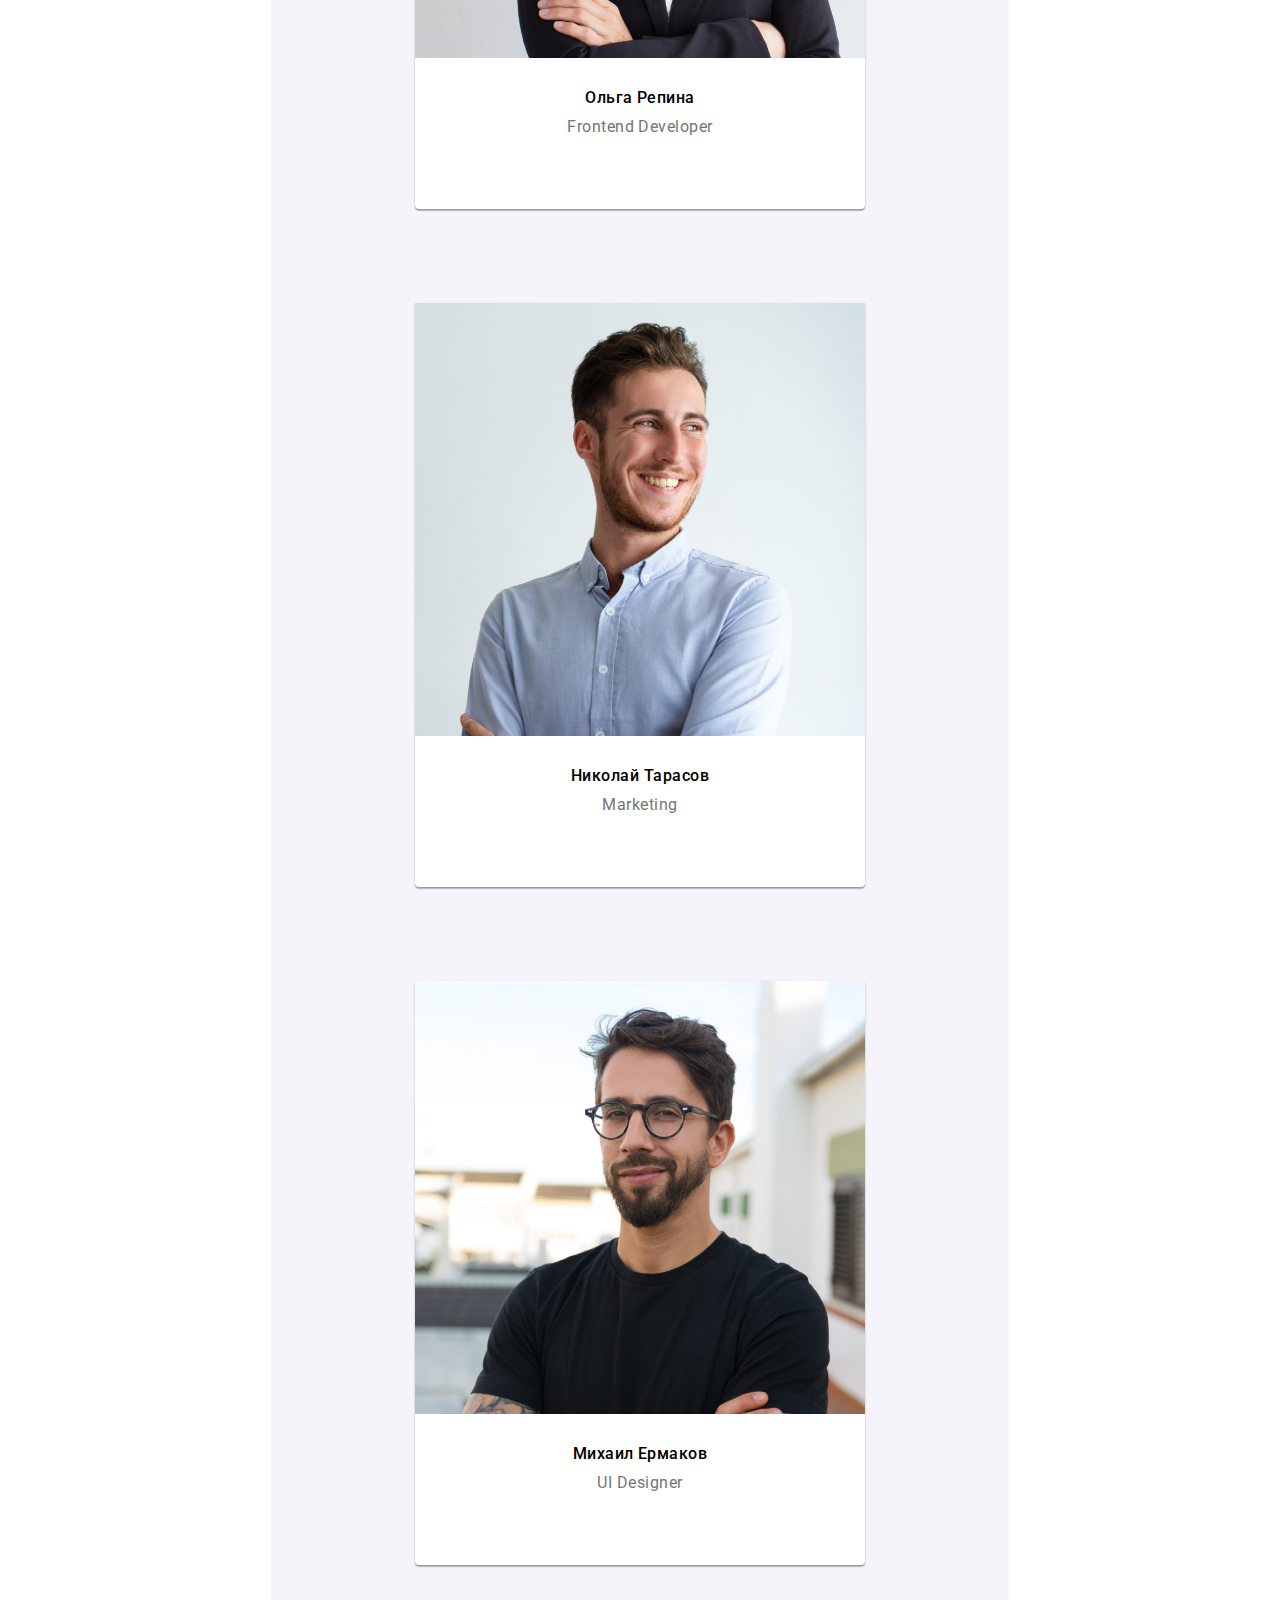
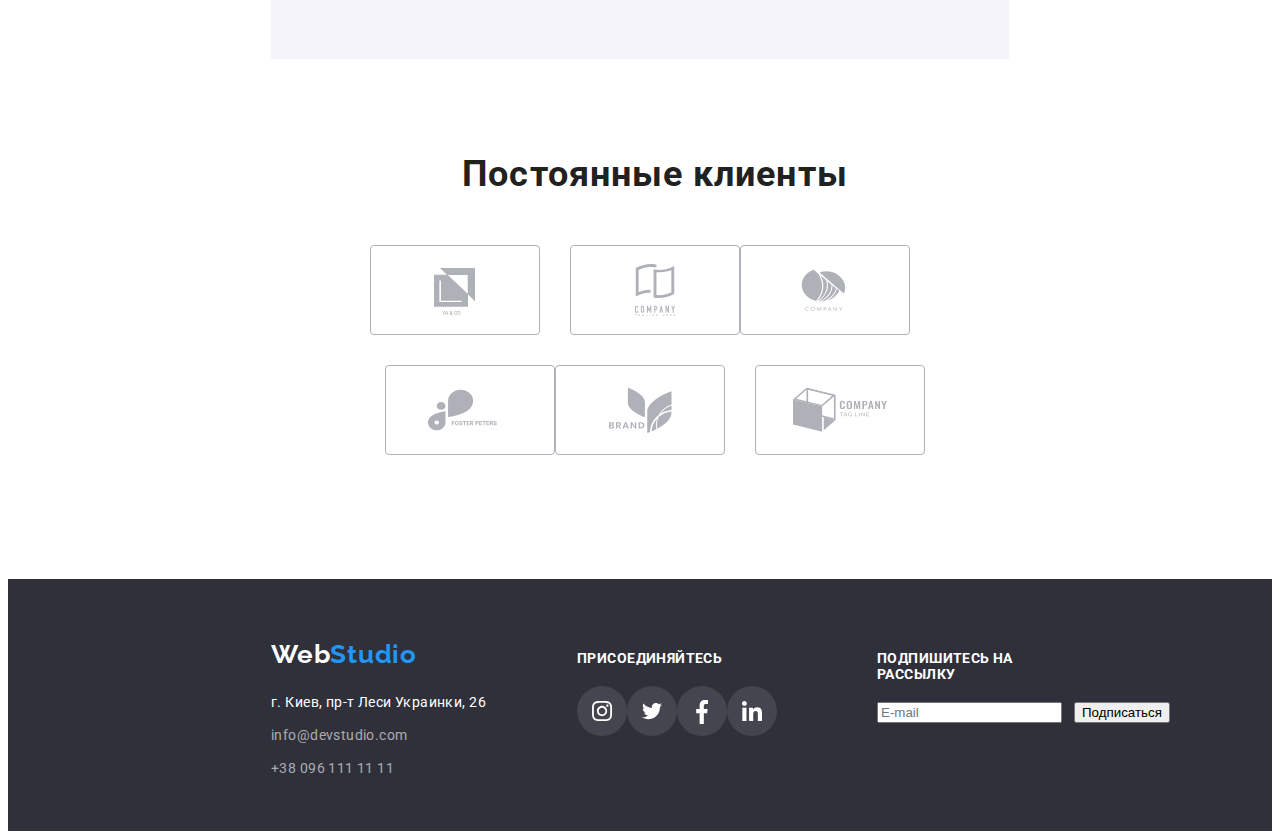
==== commit 163400af: "верстка адаптивной графики" ====
--- a/index.html
+++ b/index.html
@@ -7,7 +7,7 @@
     <title>Document</title>
     <link href="https://fonts.googleapis.com/css2?family=Raleway:wght@700&family=Roboto:wght@400;700;900&display=swap"
         rel="stylesheet">
-    <!-- <link rel="stylesheet" href="./css/main.min.css">  -->
+    <link rel="stylesheet" href="./css/main.min.css"> 
 </head>
 
     <!-- Шапка сайта -->
@@ -34,6 +34,8 @@
                 </nav>
         </header>
         <main>
+            <div class="container">
+            
 
 <!-- Банер -->
 <section class="hero">
@@ -110,10 +112,11 @@
 
 <!-- Чем мы занимаемся -->
 <section class="section-work">
+    <div class="container">
     <h2 class="my-work">
         Чем мы занимаемся
     </h2>
-<div class="container">
+
     <ul class="future-list list">
 
 
@@ -150,14 +153,16 @@
 
 <!-- Наша команда -->
 <section class="team">
+
+    <div class="container">
     <h2 class="our-team">
         Наша команда
     </h2>
-<div class="container">
+
     <ul class="future-list list">
         <li class="item">
             <div class="border">
-            <a href=""><img src="./img/img(3).jpg" alt="Игорь Демьяненко" width="270"></a>
+            <a href=""><img src="./img/img(3).jpg" alt="Игорь Демьяненко" width="450" height="460"></a>
             <h3 class="zagolovok-border">Игорь Демьяненко</h3>
             <p class="abzac-border">Product Designer</p>
             <div class="actions">
@@ -201,7 +206,7 @@
 
         <li class="item">
             <div class="border">
-            <a href=""><img src="./img/img(4).jpg" alt="Ольга Репина" width="270"></a>
+            <a href=""><img src="./img/img(4).jpg" alt="Ольга Репина" width="450" height="460"></a>
             <h3 class="zagolovok-border">Ольга Репина</h3>
             <p class="abzac-border">Frontend Developer</p>
             <div class="actions">
@@ -245,7 +250,7 @@
 
         <li class="item">
             <div class="border">
-            <a href=""><img src="./img/img(5).jpg" alt="Николай Тарасов" width="270"></a>
+            <a href=""><img src="./img/img(5).jpg" alt="Николай Тарасов" width="450" height="460"></a>
             <h3 class="zagolovok-border">Николай Тарасов</h3>
             <p class="abzac-border">Marketing</p>
             <div class="actions">
@@ -289,7 +294,7 @@
 
         <li class="item">
             <div class="border">
-            <a href=""><img src="./img/img(6).jpg" alt="Михаил Ермаков" width="270"></a>
+            <a href=""><img src="./img/img(6).jpg" alt="Михаил Ермаков" width="450" height="460"></a>
             <h3 class="zagolovok-border">Михаил Ермаков</h3>
             <p class="abzac-border">UI Designer</p>
             <div class="actions">
@@ -337,8 +342,9 @@
 <!-- Постоянные клиенты -->
 
 <section class="client">
-    <h2 class="my-client">Постоянные клиенты</h2>
+    
     <div class="container">
+        <h2 class="my-client">Постоянные клиенты</h2>
         <ul class="list-best">
 
             <li class="iter"><span class="span-logo">логотип компании</span></li>
@@ -351,7 +357,7 @@
 
     </div>
 </section>
-
+</div>
         </main>
 
 <!-- Футер -->
@@ -407,7 +413,7 @@
         
         </footer>
 
-        <div class="backdrop is-hidden" data-modal>
+        <!-- <div class="backdrop is-hidden" data-modal>
             <div class="modal">
                 <p class="form-text ">Оставьте свои данные, мы вам перезвоним</p>
 
@@ -469,7 +475,7 @@
                 </form>
                 <button class="popup__close" data-modal-close>Х</button>
             </div>
-        </div>
+        </div> -->
 
         <!-- Для открытия модального окна -->
 
--- a/css/main.min.css
+++ b/css/main.min.css
@@ -1,1645 +1 @@
-.list {
-    padding: 0;
-    margin: 0;
-    list-style: none
-}
-
-*,
-::after,
-::before {
-    -webkit-box-sizing: border-boxf;
-    box-sizing: border-boxf
-}
-
-h1,
-h2,
-h3,
-h4,
-h4,
-h5,
-h6 {
-    margin: 0
-}
-
-.container {
-    display: -webkit-box;
-    display: -ms-flexbox;
-    display: flex;
-    -webkit-box-align: center;
-    -ms-flex-align: center;
-    align-items: center;
-    margin-left: auto;
-    margin-right: auto;
-    width: 1200px;
-    padding-left: 20px;
-    padding-right: 20px
-}
-
-.wraper {
-    display: -webkit-box;
-    display: -ms-flexbox;
-    display: flex;
-    -webkit-box-align: center;
-    -ms-flex-align: center;
-    align-items: center;
-    margin-right: auto;
-    margin-left: auto;
-    width: 1200px
-}
-
-img {
-    display: block;
-    height: auto
-}
-
-.main-nav__logo {
-    font-family: "Raleway";
-    font-style: normal;
-    font-weight: 700;
-    font-size: 26px;
-    line-height: 31px;
-    letter-spacing: .03em;
-    color: var(--title-text-color);
-    text-decoration: none;
-    margin: 0;
-    padding-top: 25px;
-    padding-bottom: 25px
-}
-
-.logos {
-    font-family: "Raleway";
-    font-style: normal;
-    font-weight: 700;
-    font-size: 26px;
-    line-height: 31px;
-    letter-spacing: .03em;
-    color: var(--title-text-color);
-    text-decoration: none
-}
-
-.main-nav__logolink {
-    text-decoration: none;
-    margin-right: 90px
-}
-
-.main-nav__logo:hover,
-.main-nav__logo:focus {
-    color: var(--accent-color);
-    -webkit-transition: -webkit-transform 250ms cubic-bezier(0.4, 0, 0.2, 1);
-    transition: -webkit-transform 250ms cubic-bezier(0.4, 0, 0.2, 1);
-    transition: transform 250ms cubic-bezier(0.4, 0, 0.2, 1);
-    transition: transform 250ms cubic-bezier(0.4, 0, 0.2, 1), -webkit-transform 250ms cubic-bezier(0.4, 0, 0.2, 1)
-}
-
-.page-header {
-    border-bottom: 1px solid #ececec
-}
-
-.site-nav {
-    display: -webkit-box;
-    display: -ms-flexbox;
-    display: flex
-}
-
-.site-nav__link {
-    color: var(--title-text-color);
-    display: block;
-    padding-top: 32px;
-    padding-bottom: 32px;
-    text-decoration: none;
-    font-family: "Roboto";
-    font-style: normal;
-    font-weight: 500;
-    font-size: 14px;
-    line-height: 16px;
-    letter-spacing: .02em;
-    margin-left: 50px
-}
-
-.site-nav__current {
-    color: var(--title-text-color);
-    display: block;
-    padding-top: 32px;
-    padding-bottom: 32px;
-    text-decoration: none;
-    font-family: "Roboto";
-    font-style: normal;
-    font-weight: 500;
-    font-size: 14px;
-    line-height: 16px;
-    letter-spacing: .02em;
-    margin-left: 50px;
-    position: relative;
-    color: var(--accent-color)
-}
-
-.site-nav__current::after {
-    position: absolute;
-    content: "";
-    display: block;
-    width: 100%;
-    height: 4px;
-    background-color: accent-color;
-    left: 0;
-    bottom: 0;
-    border-radius: 2px;
-    -webkit-transition: opacity 250ms var(--timing-fungtion);
-    transition: opacity 250ms var(--timing-fungtion)
-}
-
-.site-nav__link:hover {
-    color: #2196f3
-}
-
-.auth-nav {
-    display: -webkit-box;
-    display: -ms-flexbox;
-    display: flex;
-    margin-left: auto
-}
-
-.auth-nav .item+.item {
-    margin-left: 50px
-}
-
-.link-adres {
-    display: -webkit-box;
-    display: -ms-flexbox;
-    display: flex;
-    color: #212121;
-    text-decoration: none;
-    font-family: "Roboto";
-    font-style: normal;
-    font-weight: 500;
-    font-size: 14px;
-    line-height: 16px;
-    letter-spacing: .02em
-}
-
-.link-adres-tel {
-    display: -webkit-box;
-    display: -ms-flexbox;
-    display: flex;
-    color: #212121;
-    text-decoration: none;
-    font-family: "Roboto";
-    font-style: normal;
-    font-weight: 500;
-    font-size: 14px;
-    line-height: 16px;
-    letter-spacing: .02em
-}
-
-.link-adres::before {
-    display: inline-block;
-    content: "";
-    width: 21px;
-    height: 16px;
-    margin-left: 10px;
-    background-image: url("../img/poshta.svg");
-    background-size: contain;
-    cursor: pointer;
-    color: #2196f3;
-    margin-right: 10px
-}
-
-.link-tel::before {
-    display: inline-block;
-    content: "";
-    width: 10px;
-    height: 16px;
-    margin-left: 10px;
-    background-image: url("../img/tel.svg");
-    background-size: contain;
-    cursor: pointer;
-    color: #2196f3;
-    margin-right: 10px
-}
-
-.link-tel {
-    fill: #2196f3
-}
-
-.icone:hover {
-    fill: #fff
-}
-
-.auth-nav .link-adres .link-tel {
-    display: block;
-    padding-top: 32px;
-    padding-bottom: 32px
-}
-
-.link-adres:hover {
-    color: var(--accent-color)
-}
-
-.link-tel:hover {
-    color: var(--accent-color)
-}
-
-.main-nav__logo {
-    font-family: "Raleway";
-    font-style: normal;
-    font-weight: 700;
-    font-size: 26px;
-    line-height: 31px;
-    letter-spacing: .03em;
-    color: #212121;
-    text-decoration: none;
-    margin: 0;
-    padding-top: 25px;
-    padding-bottom: 25px
-}
-
-.logos {
-    font-family: "Raleway";
-    font-style: normal;
-    font-weight: 700;
-    font-size: 26px;
-    line-height: 31px;
-    letter-spacing: .03em;
-    color: #212121;
-    text-decoration: none
-}
-
-.main-nav__logolink {
-    text-decoration: none;
-    margin-right: 90px
-}
-
-.main-nav__logo:hover,
-.main-nav__logo:focus {
-    color: #2196f3;
-    -webkit-transition: -webkit-transform 250ms cubic-bezier(0.4, 0, 0.2, 1);
-    transition: -webkit-transform 250ms cubic-bezier(0.4, 0, 0.2, 1);
-    transition: transform 250ms cubic-bezier(0.4, 0, 0.2, 1);
-    transition: transform 250ms cubic-bezier(0.4, 0, 0.2, 1), -webkit-transform 250ms cubic-bezier(0.4, 0, 0.2, 1)
-}
-
-.page-header {
-    border-bottom: 1px solid #ececec
-}
-
-.site-nav {
-    display: -webkit-box;
-    display: -ms-flexbox;
-    display: flex
-}
-
-.site-nav_link {
-    color: #212121;
-    display: block;
-    padding-top: 32px;
-    padding-bottom: 32px;
-    text-decoration: none;
-    font-family: "Roboto";
-    font-style: normal;
-    font-weight: 500;
-    font-size: 14px;
-    line-height: 16px;
-    letter-spacing: .02em;
-    margin-left: 50px
-}
-
-.site-nav__current {
-    color: #212121;
-    display: block;
-    padding-top: 32px;
-    padding-bottom: 32px;
-    text-decoration: none;
-    font-family: "Roboto";
-    font-style: normal;
-    font-weight: 500;
-    font-size: 14px;
-    line-height: 16px;
-    letter-spacing: .02em;
-    margin-left: 50px;
-    position: relative;
-    color: #2196f3
-}
-
-.site-nav__current::after {
-    position: absolute;
-    content: "";
-    display: block;
-    width: 100%;
-    height: 4px;
-    background-color: #2196f3;
-    left: 0;
-    bottom: 0;
-    border-radius: 2px;
-    -webkit-transition: opacity 250ms cubic-bezier(0.4, 0, 0.2, 1);
-    transition: opacity 250ms cubic-bezier(0.4, 0, 0.2, 1)
-}
-
-.site-nav_link:hover {
-    color: #2196f3
-}
-
-.auth-nav {
-    display: -webkit-box;
-    display: -ms-flexbox;
-    display: flex;
-    margin-left: auto
-}
-
-.auth-nav .item+.item {
-    margin-left: 50px
-}
-
-.link-adres {
-    display: -webkit-box;
-    display: -ms-flexbox;
-    display: flex;
-    color: #212121;
-    text-decoration: none;
-    font-family: "Roboto";
-    font-style: normal;
-    font-weight: 500;
-    font-size: 14px;
-    line-height: 16px;
-    letter-spacing: .02em
-}
-
-.link-adres::before {
-    display: inline-block;
-    content: "";
-    width: 21px;
-    height: 16px;
-    margin-left: 10px;
-    background-image: url("../img/poshta.svg");
-    background-size: contain;
-    cursor: pointer;
-    color: #2196f3;
-    margin-right: 10px
-}
-
-.link-tel {
-    display: -webkit-box;
-    display: -ms-flexbox;
-    display: flex;
-    color: #212121;
-    text-decoration: none;
-    font-family: "Roboto";
-    font-style: normal;
-    font-weight: 500;
-    font-size: 14px;
-    line-height: 16px;
-    letter-spacing: .02em
-}
-
-.link-tel::before {
-    display: inline-block;
-    content: "";
-    width: 10px;
-    height: 16px;
-    margin-left: 10px;
-    background-image: url("../img/tel.svg");
-    background-size: contain;
-    cursor: pointer;
-    color: #2196f3;
-    margin-right: 10px
-}
-
-.link-tel {
-    fill: #2196f3
-}
-
-.link-tel:hover {
-    color: #2196f3
-}
-
-.icone:hover {
-    fill: #fff
-}
-
-.auth-nav .link-adres .link-tel {
-    display: block;
-    padding-top: 32px;
-    padding-bottom: 32px
-}
-
-.link-adres:hover {
-    color: #2196f3
-}
-
-.hero {
-    max-width: 1600px;
-    margin-left: auto;
-    margin-right: auto;
-    text-align: center;
-    height: 600px;
-    background-image: -webkit-gradient(linear, left top, right top, from(rgba(47, 48, 58, 0.4)), to(rgba(47, 48, 58, 0.4))), url(../img/Img\ \(1\).jpg);
-    background-image: linear-gradient(to right, rgba(47, 48, 58, 0.4), rgba(47, 48, 58, 0.4)), url(../img/Img\ \(1\).jpg);
-    background-size: cover;
-    background-repeat: no-repeat;
-    background-position: center;
-    background-color: #212121
-}
-
-.bunner {
-    margin: 0
-}
-
-.herotitle {
-    margin: 0;
-    font-family: "Roboto";
-    font-style: normal;
-    font-weight: 900;
-    font-size: 44px;
-    line-height: 60px;
-    letter-spacing: .06em;
-    text-transform: uppercase;
-    color: #fff;
-    padding-top: 200px;
-    padding-bottom: 40px
-}
-
-.button {
-    border-radius: 4px;
-    -webkit-box-shadow: 0px 4px 4px rgba(0, 0, 0, .15);
-    box-shadow: 0px 4px 4px rgba(0, 0, 0, .15);
-    padding: 10px 32px;
-    display: inline-block;
-    text-decoration: none;
-    color: #fff;
-    background-color: #2196f3;
-    font-family: "Roboto";
-    font-weight: 700;
-    font-size: 26px;
-    line-height: 31px
-}
-
-.button:hover {
-    color: #2196f3;
-    background-color: #fff
-}
-
-.button.secondary {
-    color: #2196f3;
-    background-color: #fff
-}
-
-.section-title {
-    margin-top: 94px
-}
-
-.future-list {
-    display: -webkit-box;
-    display: -ms-flexbox;
-    display: flex;
-    -webkit-box-pack: center;
-    -ms-flex-pack: center;
-    justify-content: center
-}
-
-.svg {
-    display: -webkit-box;
-    display: -ms-flexbox;
-    display: flex;
-    background-color: #f5f4fa;
-    width: 270px;
-    height: 120px;
-    margin-bottom: 30px;
-    -webkit-box-align: center;
-    -ms-flex-align: center;
-    align-items: center;
-    -webkit-box-pack: center;
-    -ms-flex-pack: center;
-    justify-content: center
-}
-
-.zagolovok {
-    font-family: "Roboto";
-    font-style: normal;
-    font-weight: 700;
-    font-size: 14px;
-    line-height: 16px;
-    letter-spacing: .03em;
-    text-transform: uppercase;
-    color: #212121
-}
-
-.abzac {
-    margin-top: 10px;
-    font-family: "Roboto";
-    font-style: normal;
-    font-weight: 400;
-    font-size: 14px;
-    line-height: 24px;
-    letter-spacing: .03em;
-    color: #757575
-}
-
-.actions {
-    display: -webkit-box;
-    display: -ms-flexbox;
-    display: flex;
-    -webkit-box-pack: center;
-    -ms-flex-pack: center;
-    justify-content: center;
-    list-style: none;
-    width: 245px;
-    height: 63px
-}
-
-.iconeli {
-    border-radius: 50%;
-    background-size: 20px;
-    width: 44px;
-    height: 44px;
-    background-repeat: no-repeat;
-    background-position: center;
-    -webkit-box-pack: justify;
-    -ms-flex-pack: justify;
-    justify-content: space-between;
-    cursor: pointer
-}
-
-.bicon {
-    width: 100%;
-    height: 100%;
-    display: -webkit-box;
-    display: -ms-flexbox;
-    display: flex;
-    -webkit-box-align: center;
-    -ms-flex-align: center;
-    align-items: center;
-    -webkit-box-pack: center;
-    -ms-flex-pack: center;
-    justify-content: center
-}
-
-.icone {
-    fill: #afb1b8;
-    width: 20px;
-    height: 20px;
-    padding: 15px
-}
-
-.icone:hover {
-    fill: #fff
-}
-
-.iconeli:hover {
-    background-color: #2196f3
-}
-
-.future-list>.item {
-    -ms-flex-preferred-size: 25%;
-    flex-basis: 25%;
-    margin-right: 30px;
-    margin-bottom: 94px
-}
-
-.future-list>.item:last-child {
-    margin-right: 0
-}
-
-.section-work {
-    background-color: #fff
-}
-
-.my-work {
-    color: #212121;
-    font-family: "Roboto";
-    font-style: normal;
-    font-weight: 700;
-    font-size: 36px;
-    line-height: 42px;
-    text-align: center;
-    letter-spacing: .03em;
-    margin-bottom: 50px
-}
-
-.prodact-thumb {
-    position: relative
-}
-
-.product-actions {
-    position: absolute;
-    display: -webkit-box;
-    display: -ms-flexbox;
-    display: flex;
-    bottom: 0;
-    background: rgba(47, 48, 58, .8);
-    width: 100%;
-    height: 70px;
-    -webkit-box-pack: center;
-    -ms-flex-pack: center;
-    justify-content: center;
-    -webkit-box-align: center;
-    -ms-flex-align: center;
-    align-items: center
-}
-
-.prodact-text {
-    font-family: "Roboto";
-    font-style: normal;
-    font-weight: 700;
-    font-size: 14px;
-    line-height: 16px;
-    text-align: center;
-    letter-spacing: .03em;
-    text-transform: uppercase;
-    color: #fff
-}
-
-.team {
-    background-color: #f5f4fa
-}
-
-.our-team {
-    font-family: "Roboto";
-    font-style: normal;
-    font-weight: 700;
-    font-size: 36px;
-    line-height: 42px;
-    text-align: center;
-    letter-spacing: .03em;
-    padding-top: 94px;
-    margin-bottom: 50px
-}
-
-.item>.border {
-    text-align: center;
-    background-color: #fff;
-    -webkit-box-shadow: 0px 1px 3px rgba(0, 0, 0, .12), 0px 1px 1px rgba(0, 0, 0, .14), 0px 2px 1px rgba(0, 0, 0, .2);
-    box-shadow: 0px 1px 3px rgba(0, 0, 0, .12), 0px 1px 1px rgba(0, 0, 0, .14), 0px 2px 1px rgba(0, 0, 0, .2);
-    border-radius: 0px 0px 4px 4px
-}
-
-.zagolovok-border {
-    padding-top: 30px;
-    padding-bottom: 10px;
-    font-family: "Roboto";
-    font-style: normal;
-    font-weight: 500;
-    font-size: 16px;
-    line-height: 19px;
-    text-align: center;
-    letter-spacing: .03em
-}
-
-.abzac-border {
-    margin: 0;
-    font-family: "Roboto";
-    font-style: normal;
-    font-weight: 400;
-    font-size: 16px;
-    line-height: 19px;
-    text-align: center;
-    letter-spacing: .03em;
-    margin-bottom: 10px;
-    color: #757575
-}
-
-.containar-footer {
-    -webkit-box-align: center;
-    -ms-flex-align: center;
-    align-items: center;
-    margin-left: auto;
-    margin-right: auto;
-    width: 1170px;
-    padding-left: 20px;
-    padding-right: 20px
-}
-
-.footer {
-    background-color: #2f303a
-}
-
-.logolink-futer {
-    text-decoration: none
-}
-
-.logo-footer {
-    font-family: "Raleway";
-    font-style: normal;
-    font-weight: 700;
-    font-size: 26px;
-    line-height: 31px;
-    letter-spacing: .03em;
-    color: #2196f3;
-    text-decoration: none
-}
-
-.logos-footer {
-    font-family: "Raleway";
-    font-style: normal;
-    font-weight: 700;
-    font-size: 26px;
-    line-height: 31px;
-    letter-spacing: .03em;
-    color: #fff;
-    text-decoration: none
-}
-
-.logos-footer:hover {
-    color: #2196f3
-}
-
-.footer-list {
-    margin: 0
-}
-
-.paragraph {
-    margin: 0;
-    margin-bottom: 20px
-}
-
-.adress {
-    text-decoration: none;
-    font-family: "Roboto";
-    font-style: normal;
-    font-weight: 400;
-    font-size: 14px;
-    line-height: 24px;
-    letter-spacing: .03em;
-    color: #fff;
-    margin: 0;
-    padding-bottom: 9px
-}
-
-.adreslist-footer {
-    margin: 0
-}
-
-.link-footer {
-    text-decoration: none;
-    font-family: "Roboto";
-    font-style: normal;
-    font-weight: 400;
-    font-size: 14px;
-    line-height: 24px;
-    letter-spacing: .03em;
-    color: rgba(255, 255, 255, .6)
-}
-
-.link-footer:hover {
-    color: #2196f3
-}
-
-.ul-button {
-    display: -webkit-box;
-    display: -ms-flexbox;
-    display: flex;
-    margin-top: 100px;
-    margin-right: auto;
-    margin-left: auto;
-    margin-bottom: 56px
-}
-
-.button-list {
-    margin-right: 30px;
-    border-radius: 4px;
-    padding: 6px 22px;
-    display: inline-block;
-    text-decoration: none;
-    color: #212121;
-    background-color: #f5f4fa;
-    font-family: "Roboto";
-    font-style: normal;
-    font-weight: 500;
-    font-size: 16px;
-    line-height: 26px;
-    text-align: center;
-    letter-spacing: .03em
-}
-
-.button-list:hover {
-    color: #fff;
-    background-color: #2196f3;
-    -webkit-box-shadow: 0px 3px 1px rgba(0, 0, 0, .1), 0px 1px 2px rgba(0, 0, 0, .08), 0px 2px 2px rgba(0, 0, 0, .12);
-    box-shadow: 0px 3px 1px rgba(0, 0, 0, .1), 0px 1px 2px rgba(0, 0, 0, .08), 0px 2px 2px rgba(0, 0, 0, .12);
-    -webkit-transition: -webkit-transform 250ms cubic-bezier(0.4, 0, 0.2, 1);
-    transition: -webkit-transform 250ms cubic-bezier(0.4, 0, 0.2, 1);
-    transition: transform 250ms cubic-bezier(0.4, 0, 0.2, 1);
-    transition: transform 250ms cubic-bezier(0.4, 0, 0.2, 1), -webkit-transform 250ms cubic-bezier(0.4, 0, 0.2, 1)
-}
-
-.card-set {
-    margin-right: 30px;
-    margin-bottom: 30px;
-    position: relative
-}
-
-.card-set:nth-child(3n) {
-    margin-right: 0
-}
-
-.card-set:nth-last-child(-n+3) {
-    margin-bottom: 0
-}
-
-.card-set:hover {
-    -webkit-transition: -webkit-transform 250ms cubic-bezier(0.4, 0, 0.2, 1);
-    transition: -webkit-transform 250ms cubic-bezier(0.4, 0, 0.2, 1);
-    transition: transform 250ms cubic-bezier(0.4, 0, 0.2, 1);
-    transition: transform 250ms cubic-bezier(0.4, 0, 0.2, 1), -webkit-transform 250ms cubic-bezier(0.4, 0, 0.2, 1);
-    background: #fff;
-    border: 1px solid #eee;
-    -webkit-box-shadow: 0px 1px 1px rgba(0, 0, 0, .12), 0px 4px 4px rgba(0, 0, 0, .06), 1px 4px 6px rgba(0, 0, 0, .16);
-    box-shadow: 0px 1px 1px rgba(0, 0, 0, .12), 0px 4px 4px rgba(0, 0, 0, .06), 1px 4px 6px rgba(0, 0, 0, .16)
-}
-
-.item-portfolio {
-    position: relative;
-    display: -webkit-box;
-    display: -ms-flexbox;
-    display: flex;
-    -ms-flex-wrap: wrap;
-    flex-wrap: wrap;
-    margin-bottom: 94px
-}
-
-.item-portfolio>.card-set {
-    border: 1px solid #eee
-}
-
-.titl {
-    font-family: "Roboto";
-    font-style: normal;
-    font-weight: 700;
-    font-size: 18px;
-    line-height: 36px;
-    letter-spacing: .06em;
-    color: #212121
-}
-
-.benefits {
-    font-family: "Roboto";
-    font-style: normal;
-    font-weight: 400;
-    font-size: 16px;
-    line-height: 30px;
-    letter-spacing: .03em;
-    color: #757575
-}
-
-.list-best {
-    display: -webkit-box;
-    display: -ms-flexbox;
-    display: flex;
-    -ms-flex-wrap: wrap;
-    flex-wrap: wrap;
-    list-style: none;
-    padding: 0;
-    margin: 0;
-    margin-top: 50px;
-    margin-bottom: 94px
-}
-
-.my-client {
-    color: #212121;
-    font-family: "Roboto";
-    font-style: normal;
-    font-weight: 700;
-    font-size: 36px;
-    line-height: 42px;
-    text-align: center;
-    letter-spacing: .03em;
-    margin-top: 94px
-}
-
-.iter::before {
-    content: "";
-    display: block;
-    height: 90px;
-    background-repeat: no-repeat;
-    background-position: center
-}
-
-.iter {
-    margin-right: 30px;
-    width: 170px;
-    height: 90px;
-    border: 1px solid #afb1b8;
-    -webkit-box-sizing: border-box;
-    box-sizing: border-box;
-    border-radius: 4px;
-    cursor: pointer
-}
-
-.iter:hover {
-    border: 1px solid #2196f3
-}
-
-.iter:nth-child(1)::before {
-    background-image: url(../img/Logo\ \(1\).svg)
-}
-
-.iter:nth-child(2)::before {
-    background-image: url(../img/company.svg)
-}
-
-.iter:nth-child(3)::before {
-    background-image: url(../img/krug.svg)
-}
-
-.iter:nth-child(4)::before {
-    background-image: url(../img/foster\ peters.svg)
-}
-
-.iter:nth-child(5)::before {
-    background-image: url(../img/brend.svg)
-}
-
-.iter:nth-child(6)::before {
-    background-image: url(../img/kub.svg)
-}
-
-.iter:nth-child(6n) {
-    margin-right: 0
-}
-
-.span-logo {
-    display: none
-}
-
-.footer-setion {
-    display: block;
-    background-color: #2f303a
-}
-
-.accent {
-    color: #fff
-}
-
-.accent:hover {
-    color: #2196f3
-}
-
-.container.container-footer {
-    display: -webkit-box;
-    display: -ms-flexbox;
-    display: flex;
-    height: 252px;
-    -webkit-box-align: baseline;
-    -ms-flex-align: baseline;
-    align-items: baseline
-}
-
-.adres-item {
-    display: -webkit-box;
-    display: -ms-flexbox;
-    display: flex;
-    -webkit-box-orient: vertical;
-    -webkit-box-direction: normal;
-    -ms-flex-direction: column;
-    flex-direction: column;
-    -ms-flex-pack: distribute;
-    justify-content: space-around;
-    margin-right: 75px;
-    min-width: 231px;
-    margin-top: 60px
-}
-
-.social-container {
-    display: -webkit-box;
-    display: -ms-flexbox;
-    display: flex;
-    -webkit-box-orient: vertical;
-    -webkit-box-direction: normal;
-    -ms-flex-direction: column;
-    flex-direction: column;
-    min-width: 207px;
-    margin-right: 93px
-}
-
-.accession {
-    font-family: Roboto;
-    font-style: normal;
-    font-weight: bold;
-    font-size: 14px;
-    line-height: 16px;
-    letter-spacing: .03em;
-    text-transform: uppercase;
-    color: #fff;
-    padding-bottom: 20px
-}
-
-.lezt-post {
-    display: -webkit-box;
-    display: -ms-flexbox;
-    display: flex;
-    list-style: none;
-    padding: 0;
-    margin: 0;
-    margin-bottom: 94px
-}
-
-.iten-one {
-    padding-bottom: 9px
-}
-
-.info {
-    font-family: "Roboto";
-    font-style: normal;
-    font-weight: 400;
-    font-size: 14px;
-    line-height: 24px;
-    letter-spacing: .03em;
-    text-decoration: none;
-    color: rgba(255, 255, 255, .6)
-}
-
-.info:hover {
-    color: #2196f3
-}
-
-.links-one {
-    display: inline-block;
-    width: 50px;
-    height: 50px;
-    background: rgba(255, 255, 255, .1);
-    background-image: url(../img/inst\ footer\ \(2\).svg);
-    border-radius: 50%;
-    background-size: 20px;
-    background-repeat: no-repeat;
-    background-position: center;
-    cursor: pointer
-}
-
-.links-twit {
-    display: inline-block;
-    width: 50px;
-    height: 50px;
-    background: rgba(255, 255, 255, .1);
-    background-image: url(../img/twitter\ footer\ \(1\).svg);
-    border-radius: 50%;
-    background-size: 20px;
-    background-repeat: no-repeat;
-    background-position: center;
-    cursor: pointer
-}
-
-.links-faceb {
-    display: inline-block;
-    width: 50px;
-    height: 50px;
-    background: rgba(255, 255, 255, .1);
-    background-image: url(../img/fb\ foter.svg);
-    border-radius: 50%;
-    background-size: 13px;
-    background-repeat: no-repeat;
-    background-position: center;
-    cursor: pointer
-}
-
-.links-link {
-    display: inline-block;
-    width: 50px;
-    height: 50px;
-    background: rgba(255, 255, 255, .1);
-    background-image: url(../img/In\ footer\ \(3\).svg);
-    border-radius: 50%;
-    background-size: 20px;
-    background-repeat: no-repeat;
-    background-position: center;
-    cursor: pointer
-}
-
-.links-faceb:hover {
-    background-color: #2196f3
-}
-
-.links-one:hover {
-    background-color: #2196f3
-}
-
-.links-twit:hover {
-    background-color: #2196f3
-}
-
-.links-link:hover {
-    background-color: #2196f3
-}
-
-.distance {
-    padding-right: 10px
-}
-
-.destance {
-    padding-right: 12px
-}
-
-.subscribe {
-    border: none;
-    text-decoration: none;
-    display: -webkit-inline-box;
-    display: -ms-inline-flexbox;
-    display: inline-flex;
-    cursor: pointer;
-    background: #2196f3;
-    border-radius: 4px
-}
-
-.subscribes {
-    display: -webkit-inline-box;
-    display: -ms-inline-flexbox;
-    display: inline-flex;
-    -webkit-box-align: center;
-    -ms-flex-align: center;
-    align-items: center;
-    font-family: "Roboto";
-    font-style: normal;
-    font-weight: 700;
-    font-size: 16px;
-    line-height: 30px;
-    text-align: center;
-    letter-spacing: .06em;
-    color: #fff
-}
-
-.backdrop {
-    position: fixed;
-    top: 0;
-    left: 0;
-    width: 100%;
-    height: 100%;
-    background: rgba(0, 0, 0, .2);
-    -webkit-transition: all .8s ease 0s;
-    transition: all .8s ease 0s
-}
-
-.backdrop.is-hidden {
-    pointer-events: none;
-    opacity: 0
-}
-
-.modal {
-    position: absolute;
-    top: 50%;
-    left: 50%;
-    -webkit-transform: translate(-50%, -50%);
-    transform: translate(-50%, -50%);
-    min-width: 528px;
-    min-height: 581px;
-    padding: 8px;
-    background-color: #fff;
-    -webkit-box-shadow: 0px 1px 3px rgba(0, 0, 0, .12), 0px 1px 1px rgba(0, 0, 0, .14), 0px 2px 1px rgba(0, 0, 0, .2);
-    box-shadow: 0px 1px 3px rgba(0, 0, 0, .12), 0px 1px 1px rgba(0, 0, 0, .14), 0px 2px 1px rgba(0, 0, 0, .2);
-    border-radius: 4px;
-    -webkit-transition: all 250ms ease 0s;
-    transition: all 250ms ease 0s
-}
-
-.popup {
-    position: fixed;
-    width: 100%;
-    height: 100%;
-    background: rgba(0, 0, 0, .2);
-    top: 0;
-    left: 0;
-    opacity: 0;
-    visibility: hidden;
-    overflow-y: auto;
-    overflow-x: hidden;
-    -webkit-transition: all .8s ease 0s;
-    transition: all .8s ease 0s
-}
-
-.popup:target {
-    opacity: 1;
-    visibility: visible
-}
-
-.popup:target .popup__content {
-    -webkit-transform: perspective(600px) translate(0px, 0%) rotateX(0deg);
-    transform: perspective(600px) translate(0px, 0%) rotateX(0deg);
-    opacity: 1
-}
-
-.popup__body {
-    min-height: 100%;
-    display: -webkit-box;
-    display: -ms-flexbox;
-    display: flex;
-    -webkit-box-align: center;
-    -ms-flex-align: center;
-    align-items: center;
-    -webkit-box-pack: center;
-    -ms-flex-pack: center;
-    justify-content: center;
-    padding: 30px 10px
-}
-
-.popup__content {
-    background-color: #fff;
-    color: #000;
-    min-width: 528px;
-    min-height: 581px;
-    padding: 10px;
-    position: relative;
-    -webkit-transition: all .8s ease 0s;
-    transition: all .8s ease 0s;
-    opacity: 0;
-    -webkit-transform: perspective(600px) translate(0px, -100%) rotateX(45deg);
-    transform: perspective(600px) translate(0px, -100%) rotateX(45deg);
-    -webkit-box-shadow: 0px 1px 3px rgba(0, 0, 0, .12), 0px 1px 1px rgba(0, 0, 0, .14), 0px 2px 1px rgba(0, 0, 0, .2);
-    box-shadow: 0px 1px 3px rgba(0, 0, 0, .12), 0px 1px 1px rgba(0, 0, 0, .14), 0px 2px 1px rgba(0, 0, 0, .2);
-    border-radius: 4px
-}
-
-.js-speaker-form {
-    font-family: "Roboto";
-    font-style: normal;
-    font-weight: 400;
-    font-size: 12px;
-    line-height: 14px;
-    letter-spacing: .01em;
-    color: #757575;
-    margin-bottom: 28px;
-    -webkit-box-orient: vertical;
-    -webkit-box-direction: normal;
-    -ms-flex-direction: column;
-    flex-direction: column;
-    width: 448px;
-    margin-left: auto;
-    margin-right: auto
-}
-
-.popup__close {
-    position: absolute;
-    right: 8px;
-    top: 8px;
-    color: #000;
-    text-decoration: none
-}
-
-.box {
-    position: relative;
-    width: 370px;
-    height: 294px;
-    margin: 0 auto;
-    background-color: #bdbdbd;
-    overflow: hidden
-}
-
-.overlay {
-    position: absolute;
-    top: 0;
-    left: 0;
-    width: 100%;
-    height: 100%;
-    background: rgba(33, 150, 243, .9);
-    -webkit-transform: translatey(100%);
-    transform: translatey(100%);
-    -webkit-transition: -webkit-transform 250ms cubic-bezier(0.4, 0, 0.2, 1);
-    transition: -webkit-transform 250ms cubic-bezier(0.4, 0, 0.2, 1);
-    transition: transform 250ms cubic-bezier(0.4, 0, 0.2, 1);
-    transition: transform 250ms cubic-bezier(0.4, 0, 0.2, 1), -webkit-transform 250ms cubic-bezier(0.4, 0, 0.2, 1)
-}
-
-.card-set:hover .overlay {
-    -webkit-transform: translatey(0);
-    transform: translatey(0)
-}
-
-.overlay p {
-    padding-top: 63px;
-    padding-left: 24px;
-    padding-bottom: 63px;
-    padding-right: 24px;
-    font-family: "Roboto";
-    font-style: normal;
-    font-weight: 400;
-    font-size: 18px;
-    line-height: 28px;
-    letter-spacing: .03em;
-    color: #fff
-}
-
-textarea {
-    resize: none;
-    padding-top: 12px;
-    padding-left: 16px;
-    border: 1px solid rgba(33, 33, 33, .2)
-}
-
-.textarea:hover {
-    border: 10px solid #2196f3
-}
-
-.form-text {
-    font-family: "Roboto";
-    font-style: normal;
-    font-weight: 700;
-    font-size: 20px;
-    line-height: 23px;
-    text-align: center;
-    letter-spacing: .03em;
-    color: #212121;
-    text-align: center;
-    margin-left: auto;
-    margin-right: auto;
-    width: 448px;
-    margin-top: 40px;
-    margin-bottom: 30px
-}
-
-.form {
-    width: 448px;
-    margin-left: auto;
-    margin-right: auto
-}
-
-.form-field {
-    position: relative;
-    font-family: "Roboto";
-    font-style: normal;
-    font-weight: 400;
-    font-size: 12px;
-    line-height: 14px;
-    letter-spacing: .01em;
-    color: #757575;
-    margin-bottom: 28px;
-    display: -webkit-box;
-    display: -ms-flexbox;
-    display: flex;
-    -webkit-box-orient: vertical;
-    -webkit-box-direction: normal;
-    -ms-flex-direction: column;
-    flex-direction: column
-}
-
-.form-field label {
-    position: absolute;
-    top: -10px;
-    -webkit-transform: translateY(-50%);
-    transform: translateY(-50%);
-    margin-bottom: 4px
-}
-
-.form-input:hover {
-    cursor: pointer;
-    border: 1px solid #2196f3
-}
-
-.icon {
-    position: absolute;
-    top: 50%;
-    left: 15px;
-    -webkit-transform: translateY(-50%);
-    transform: translateY(-50%)
-}
-
-.form-field input {
-    margin: 0;
-    padding: 12px 42px;
-    border-radius: 4px;
-    border: 1px solid rgba(33, 33, 33, .2);
-    cursor: pointer
-}
-
-.forms-field input {
-    margin: 0;
-    padding-left: 16px;
-    padding-top: 15px;
-    padding-bottom: 15px;
-    padding-right: 155px;
-    border-radius: 4px;
-    border: 1px solid rgba(33, 33, 33, .2);
-    cursor: pointer
-}
-
-.form-field input:hover {
-    border: 1px solid #2196f3
-}
-
-.forms-field input:-moz-placeholder-shown {
-    background: #2f303a;
-    border: 1px solid rgba(255, 255, 255, .3);
-    font-family: "Roboto";
-    font-style: normal;
-    font-weight: 400;
-    font-size: 16px;
-    line-height: 20px;
-    letter-spacing: .03em
-}
-
-.forms-field input:-ms-input-placeholder {
-    background: #2f303a;
-    border: 1px solid rgba(255, 255, 255, .3);
-    font-family: "Roboto";
-    font-style: normal;
-    font-weight: 400;
-    font-size: 16px;
-    line-height: 20px;
-    letter-spacing: .03em
-}
-
-.forms-field input:placeholder-shown {
-    background: #2f303a;
-    border: 1px solid rgba(255, 255, 255, .3);
-    font-family: "Roboto";
-    font-style: normal;
-    font-weight: 400;
-    font-size: 16px;
-    line-height: 20px;
-    letter-spacing: .03em
-}
-
-.topic-options {
-    padding: 0;
-    margin: 0
-}
-
-.checkbox {
-    position: absolute;
-    width: 1px;
-    height: 1px;
-    margin: -1px;
-    border: 0;
-    padding: 0;
-    clip: rect(0 0 0 0);
-    overflow: hidden
-}
-
-.checkbox-label {
-    display: -webkit-box;
-    display: -ms-flexbox;
-    display: flex;
-    -webkit-box-align: center;
-    -ms-flex-align: center;
-    align-items: center
-}
-
-.checkbox-icon {
-    display: inline-block;
-    width: 15px;
-    height: 15px;
-    border: 2px solid var(--title-text-color);
-    border-radius: 2px;
-    margin-right: 7px
-}
-
-.checkbox:checked+.checkbox-icon {
-    border-color: rgba(0, 0, 0, 0);
-    background-color: #2196f3;
-    background-image: url(../img/Vector.svg);
-    background-size: contain;
-    background-origin: border-box
-}
-
-.checkbox:checked~.box-span {
-    -webkit-transform: translatey(-3px);
-    transform: translatey(-3px)
-}
-
-.topic-options label {
-    display: -webkit-box;
-    display: -ms-flexbox;
-    display: flex;
-    -webkit-box-align: center;
-    -ms-flex-align: center;
-    align-items: center;
-    font-family: "Roboto";
-    font-style: normal;
-    font-weight: 400;
-    font-size: 14px;
-    line-height: 24px;
-    letter-spacing: .03em;
-    color: #757575
-}
-
-.box-span {
-    padding-left: 5px;
-    font-family: "Roboto";
-    font-style: normal;
-    font-weight: 400;
-    font-size: 14px;
-    line-height: 24px;
-    letter-spacing: .03em;
-    text-decoration: underline;
-    color: #2196f3
-}
-
-.box-span {
-    -webkit-transition: -webkit-transform 250ms linear;
-    transition: -webkit-transform 250ms linear;
-    transition: transform 250ms linear;
-    transition: transform 250ms linear, -webkit-transform 250ms linear
-}
-
-.submit {
-    font-family: "Roboto";
-    font-style: normal;
-    font-weight: 700;
-    font-size: 16px;
-    line-height: 30px;
-    display: -webkit-box;
-    display: -ms-flexbox;
-    display: flex;
-    -webkit-box-align: center;
-    -ms-flex-align: center;
-    align-items: center;
-    text-align: center;
-    letter-spacing: .06em;
-    margin-left: 121px;
-    margin-top: 30px;
-    color: #fff;
-    display: inline-block;
-    padding: 10px 56px;
-    background: #188ce8;
-    cursor: pointer;
-    border: none;
-    border-radius: 4px
-}
-
-.submit:hover {
-    -webkit-box-shadow: 0px 4px 4px rgba(0, 0, 0, .15);
-    box-shadow: 0px 4px 4px rgba(0, 0, 0, .15);
-    background: teal;
-    -webkit-transition: -webkit-transform 250ms cubic-bezier(0.4, 0, 0.2, 1);
-    transition: -webkit-transform 250ms cubic-bezier(0.4, 0, 0.2, 1);
-    transition: transform 250ms cubic-bezier(0.4, 0, 0.2, 1);
-    transition: transform 250ms cubic-bezier(0.4, 0, 0.2, 1), -webkit-transform 250ms cubic-bezier(0.4, 0, 0.2, 1)
-}
-
-.batton {
-    border: none;
-    display: -webkit-inline-box;
-    display: -ms-inline-flexbox;
-    display: inline-flex;
-    -webkit-box-align: center;
-    -ms-flex-align: center;
-    align-items: center;
-    padding: 10px 29px;
-    background: #2196f3;
-    color: #fff;
-    border-radius: 3px;
-    text-decoration: none;
-    cursor: pointer;
-    font-family: "Roboto";
-    font-style: normal;
-    font-weight: 700;
-    font-size: 16px;
-    line-height: 30px;
-    align-items: center;
-    text-align: center;
-    letter-spacing: .06em;
-    color: #fff
-}
-
-.batton:hover,
-.batton:focus {
-    background-color: teal;
-    border: none;
-    -webkit-transition: -webkit-transform 250ms cubic-bezier(0.4, 0, 0.2, 1);
-    transition: -webkit-transform 250ms cubic-bezier(0.4, 0, 0.2, 1);
-    transition: transform 250ms cubic-bezier(0.4, 0, 0.2, 1);
-    transition: transform 250ms cubic-bezier(0.4, 0, 0.2, 1), -webkit-transform 250ms cubic-bezier(0.4, 0, 0.2, 1)
-}
-
-.batton::after {
-    content: "";
-    width: 20px;
-    height: 20px;
-    margin-left: 10px;
-    background-image: url("../img/icon send.svg");
-    background-size: contain
-}
-
-.iconx {
-    width: 16px;
-    height: 12px
-}
-
-.iconx .letter {
-    fill: #212121
-}
-
-.iconxx {
-    width: 16px;
-    height: 20px
-}
-
-.iconxx .letter {
-    fill: #212121
-}
-
-.iconxl {
-    width: 20px;
-    height: 20px
-}
-
-.iconxl.letter.letter {
-    fill: #212121
-}
-
-.iconx .letter:hover {
-    fill: #2196f3
-}
-
-.iconxl .letter:hover {
-    fill: #2196f3
-}
-
-.iconxx .letter:hover {
-    fill: #2196f3
-}
-
-/*# sourceMappingURL=main.min.css.map */+.list{padding:0;margin:0;list-style:none}*,::after,::before{-webkit-box-sizing:border-box;box-sizing:border-box}h1,h2,h3,h4,h4,h5,h6{margin:0}img{display:block;height:auto}.container{margin-left:auto;margin-right:auto;width:480px;padding-left:15px;padding-right:15px}@media screen and (min-width: 576px){.container{width:576px}}@media screen and (min-width: 768px){.container{width:768px}}@media screen and (min-width: 1600px){.container{width:1600px}}.main-nav__logo{font-family:"Raleway";font-style:normal;font-weight:700;font-size:26px;line-height:31px;letter-spacing:.03em;color:#212121;text-decoration:none;margin:0;padding-top:25px;padding-bottom:25px}.logos{font-family:"Raleway";font-style:normal;font-weight:700;font-size:26px;line-height:31px;letter-spacing:.03em;color:#212121;text-decoration:none}.main-nav__logolink{text-decoration:none;margin-right:90px}.main-nav__logo:hover,.main-nav__logo:focus{color:#2196f3;-webkit-transition:0,.2,1,-webkit-transform 250ms transform .4;transition:0,.2,1,-webkit-transform 250ms transform .4;transition:transform 250ms transform .4,0,.2,1;transition:transform 250ms transform .4,0,.2,1,-webkit-transform 250ms transform .4;-webkit-transition:-webkit-transform 250ms transform(0.4, 0, 0.2, 1);transition:-webkit-transform 250ms transform(0.4, 0, 0.2, 1);transition:transform 250ms transform(0.4, 0, 0.2, 1);transition:transform 250ms transform(0.4, 0, 0.2, 1), -webkit-transform 250ms transform(0.4, 0, 0.2, 1)}.hero{max-width:480px;margin-left:auto;margin-right:auto;text-align:center;height:600px;background-image:-webkit-gradient(linear, left top, right top, from(rgba(47, 48, 58, 0.4)), to(rgba(47, 48, 58, 0.4))),url(../img/Img\ \(1\).jpg);background-image:linear-gradient(to right, rgba(47, 48, 58, 0.4), rgba(47, 48, 58, 0.4)),url(../img/Img\ \(1\).jpg);background-size:cover;background-repeat:no-repeat;background-position:center;background-color:#212121}.bunner{margin:0}.herotitle{margin:0;font-family:"Roboto";font-style:normal;font-weight:900;font-size:44px;line-height:60px;letter-spacing:.06em;text-transform:uppercase;color:#fff;padding-top:200px;padding-bottom:40px}.button{border-radius:4px;-webkit-box-shadow:0px 4px 4px rgba(0,0,0,.15);box-shadow:0px 4px 4px rgba(0,0,0,.15);padding:10px 32px;display:inline-block;text-decoration:none;color:#fff;background-color:#2196f3;font-family:"Roboto";font-weight:700;font-size:26px;line-height:31px}.button:hover{color:#2196f3;background-color:#fff}.button.secondary{color:#2196f3;background-color:#fff}.section-title{margin-top:94px}.future-list{display:-webkit-box;display:-ms-flexbox;display:flex;-ms-flex-wrap:wrap;flex-wrap:wrap;-webkit-box-pack:center;-ms-flex-pack:center;justify-content:center}.svg{display:-webkit-box;display:-ms-flexbox;display:flex;background-color:#f5f4fa;width:450px;height:120px;margin-bottom:30px;-webkit-box-align:center;-ms-flex-align:center;align-items:center;-webkit-box-pack:center;-ms-flex-pack:center;justify-content:center}.zagolovok{display:-webkit-box;display:-ms-flexbox;display:flex;-webkit-box-pack:center;-ms-flex-pack:center;justify-content:center;font-family:"Roboto";font-style:normal;font-weight:700;font-size:14px;line-height:16px;letter-spacing:.03em;text-transform:uppercase;color:#212121}.abzac{margin-top:10px;font-family:"Roboto";font-style:normal;font-weight:400;font-size:14px;line-height:24px;letter-spacing:.03em;color:#757575}.actions{display:-webkit-box;display:-ms-flexbox;display:flex;-webkit-box-pack:center;-ms-flex-pack:center;justify-content:center;list-style:none;width:245px;height:63px}.iconeli{border-radius:50%;background-size:20px;width:44px;height:44px;background-repeat:no-repeat;background-position:center;-webkit-box-pack:justify;-ms-flex-pack:justify;justify-content:space-between;cursor:pointer}.bicon{width:100%;height:100%;display:-webkit-box;display:-ms-flexbox;display:flex;-webkit-box-align:center;-ms-flex-align:center;align-items:center;-webkit-box-pack:center;-ms-flex-pack:center;justify-content:center}.icone{fill:#afb1b8;width:20px;height:20px;padding:15px}.icone:hover{fill:#fff}.iconeli:hover{background-color:#2196f3}.future-list>.item{-ms-flex-preferred-size:25%;flex-basis:25%;margin-right:30px;margin-bottom:94px}.team{background-color:#f5f4fa}.our-team{font-family:"Roboto";font-style:normal;font-weight:700;font-size:36px;line-height:42px;text-align:center;letter-spacing:.03em;padding-top:94px;margin-bottom:50px}.item>.border{text-align:center;background-color:#fff;-webkit-box-shadow:0px 1px 3px rgba(0,0,0,.12),0px 1px 1px rgba(0,0,0,.14),0px 2px 1px rgba(0,0,0,.2);box-shadow:0px 1px 3px rgba(0,0,0,.12),0px 1px 1px rgba(0,0,0,.14),0px 2px 1px rgba(0,0,0,.2);border-radius:0px 0px 4px 4px}.zagolovok-border{padding-top:30px;padding-bottom:10px;font-family:"Roboto";font-style:normal;font-weight:500;font-size:16px;line-height:19px;text-align:center;letter-spacing:.03em}.abzac-border{margin:0;font-family:"Roboto";font-style:normal;font-weight:400;font-size:16px;line-height:19px;text-align:center;letter-spacing:.03em;margin-bottom:10px;color:#757575}.iconeli{border-radius:50%;background-size:20px;width:44px;height:44px;background-repeat:no-repeat;background-position:center;-webkit-box-pack:justify;-ms-flex-pack:justify;justify-content:space-between;cursor:pointer}.bicon{width:100%;height:100%;display:-webkit-box;display:-ms-flexbox;display:flex;-webkit-box-align:center;-ms-flex-align:center;align-items:center;-webkit-box-pack:center;-ms-flex-pack:center;justify-content:center}.icone{fill:#afb1b8;width:20px;height:20px;padding:15px}.icone:hover{fill:#fff}.iconeli:hover{background-color:#2196f3}.future-list>.item{margin-bottom:94px}.future-list{margin-right:0}.list-best{display:-webkit-box;display:-ms-flexbox;display:flex;-ms-flex-wrap:wrap;flex-wrap:wrap;-webkit-box-pack:center;-ms-flex-pack:center;justify-content:center;list-style:none;padding:0;margin:0;margin-top:50px;margin-bottom:94px}.my-client{color:#212121;font-family:"Roboto";font-style:normal;font-weight:700;font-size:36px;line-height:42px;text-align:center;letter-spacing:.03em;margin-top:94px}.iter::before{content:"";display:block;height:90px;background-repeat:no-repeat;background-position:center}.iter{margin-right:30px;margin-bottom:30px;width:170px;height:90px;border:1px solid #afb1b8;-webkit-box-sizing:border-box;box-sizing:border-box;border-radius:4px;cursor:pointer}.iter:hover{border:1px solid #2196f3}.iter:nth-child(1)::before{background-image:url(../img/Logo\ \(1\).svg)}.iter:nth-child(2)::before{background-image:url(../img/company.svg)}.iter:nth-child(3)::before{background-image:url(../img/krug.svg)}.iter:nth-child(4)::before{background-image:url(../img/foster\ peters.svg)}.iter:nth-child(5)::before{background-image:url(../img/brend.svg)}.iter:nth-child(6)::before{background-image:url(../img/kub.svg)}.iter:nth-child(2n){margin-right:0}.iter:nth-child(4n){margin-right:0}.iter:nth-child(6n){margin-right:0}.span-logo{display:none}.containar-footer{-webkit-box-align:center;-ms-flex-align:center;align-items:center;margin-left:auto;margin-right:auto;width:1170px;padding-left:20px;padding-right:20px}.footer{background-color:#2f303a}.logolink-futer{text-decoration:none}.logo-footer{font-family:"Raleway";font-style:normal;font-weight:700;font-size:26px;line-height:31px;letter-spacing:.03em;color:#2196f3;text-decoration:none}.logos-footer{font-family:"Raleway";font-style:normal;font-weight:700;font-size:26px;line-height:31px;letter-spacing:.03em;color:#fff;text-decoration:none}.logos-footer:hover{color:#2196f3}.footer-list{margin:0}.paragraph{margin:0;margin-bottom:20px}.adress{text-decoration:none;font-family:"Roboto";font-style:normal;font-weight:400;font-size:14px;line-height:24px;letter-spacing:.03em;color:#fff;margin:0;padding-bottom:9px}.adreslist-footer{margin:0}.link-footer{text-decoration:none;font-family:"Roboto";font-style:normal;font-weight:400;font-size:14px;line-height:24px;letter-spacing:.03em;color:rgba(255,255,255,.6)}.link-footer:hover{color:#2196f3}.footer-setion{display:block;background-color:#2f303a}.accent{color:#fff}.accent:hover{color:#2196f3}.container.container-footer{display:-webkit-box;display:-ms-flexbox;display:flex;height:252px;-webkit-box-align:baseline;-ms-flex-align:baseline;align-items:baseline}.adres-item{display:-webkit-box;display:-ms-flexbox;display:flex;-webkit-box-orient:vertical;-webkit-box-direction:normal;-ms-flex-direction:column;flex-direction:column;-ms-flex-pack:distribute;justify-content:space-around;margin-right:75px;min-width:231px;margin-top:60px}.social-container{display:-webkit-box;display:-ms-flexbox;display:flex;-webkit-box-orient:vertical;-webkit-box-direction:normal;-ms-flex-direction:column;flex-direction:column;min-width:207px;margin-right:93px}.accession{font-family:Roboto;font-style:normal;font-weight:bold;font-size:14px;line-height:16px;letter-spacing:.03em;text-transform:uppercase;color:#fff;padding-bottom:20px}.lezt-post{display:-webkit-box;display:-ms-flexbox;display:flex;list-style:none;padding:0;margin:0;margin-bottom:94px}.iten-one{padding-bottom:9px}.info{font-family:"Roboto";font-style:normal;font-weight:400;font-size:14px;line-height:24px;letter-spacing:.03em;text-decoration:none;color:rgba(255,255,255,.6)}.info:hover{color:#2196f3}.links-one{display:inline-block;width:50px;height:50px;background:rgba(255,255,255,.1);background-image:url(../img/inst\ footer\ \(2\).svg);border-radius:50%;background-size:20px;background-repeat:no-repeat;background-position:center;cursor:pointer}.links-twit{display:inline-block;width:50px;height:50px;background:rgba(255,255,255,.1);background-image:url(../img/twitter\ footer\ \(1\).svg);border-radius:50%;background-size:20px;background-repeat:no-repeat;background-position:center;cursor:pointer}.links-faceb{display:inline-block;width:50px;height:50px;background:rgba(255,255,255,.1);background-image:url(../img/fb\ foter.svg);border-radius:50%;background-size:13px;background-repeat:no-repeat;background-position:center;cursor:pointer}.links-link{display:inline-block;width:50px;height:50px;background:rgba(255,255,255,.1);background-image:url(../img/In\ footer\ \(3\).svg);border-radius:50%;background-size:20px;background-repeat:no-repeat;background-position:center;cursor:pointer}.links-faceb:hover{background-color:#2196f3}.links-one:hover{background-color:#2196f3}.links-twit:hover{background-color:#2196f3}.links-link:hover{background-color:#2196f3}.destance{padding-right:12px}.subscribe{border:none;text-decoration:none;display:-webkit-inline-box;display:-ms-inline-flexbox;display:inline-flex;cursor:pointer;background:#2196f3;border-radius:4px}.subscribes{display:-webkit-inline-box;display:-ms-inline-flexbox;display:inline-flex;-webkit-box-align:center;-ms-flex-align:center;align-items:center;font-family:"Roboto";font-style:normal;font-weight:700;font-size:16px;line-height:30px;text-align:center;letter-spacing:.06em;color:#fff}/*# sourceMappingURL=main.min.css.map */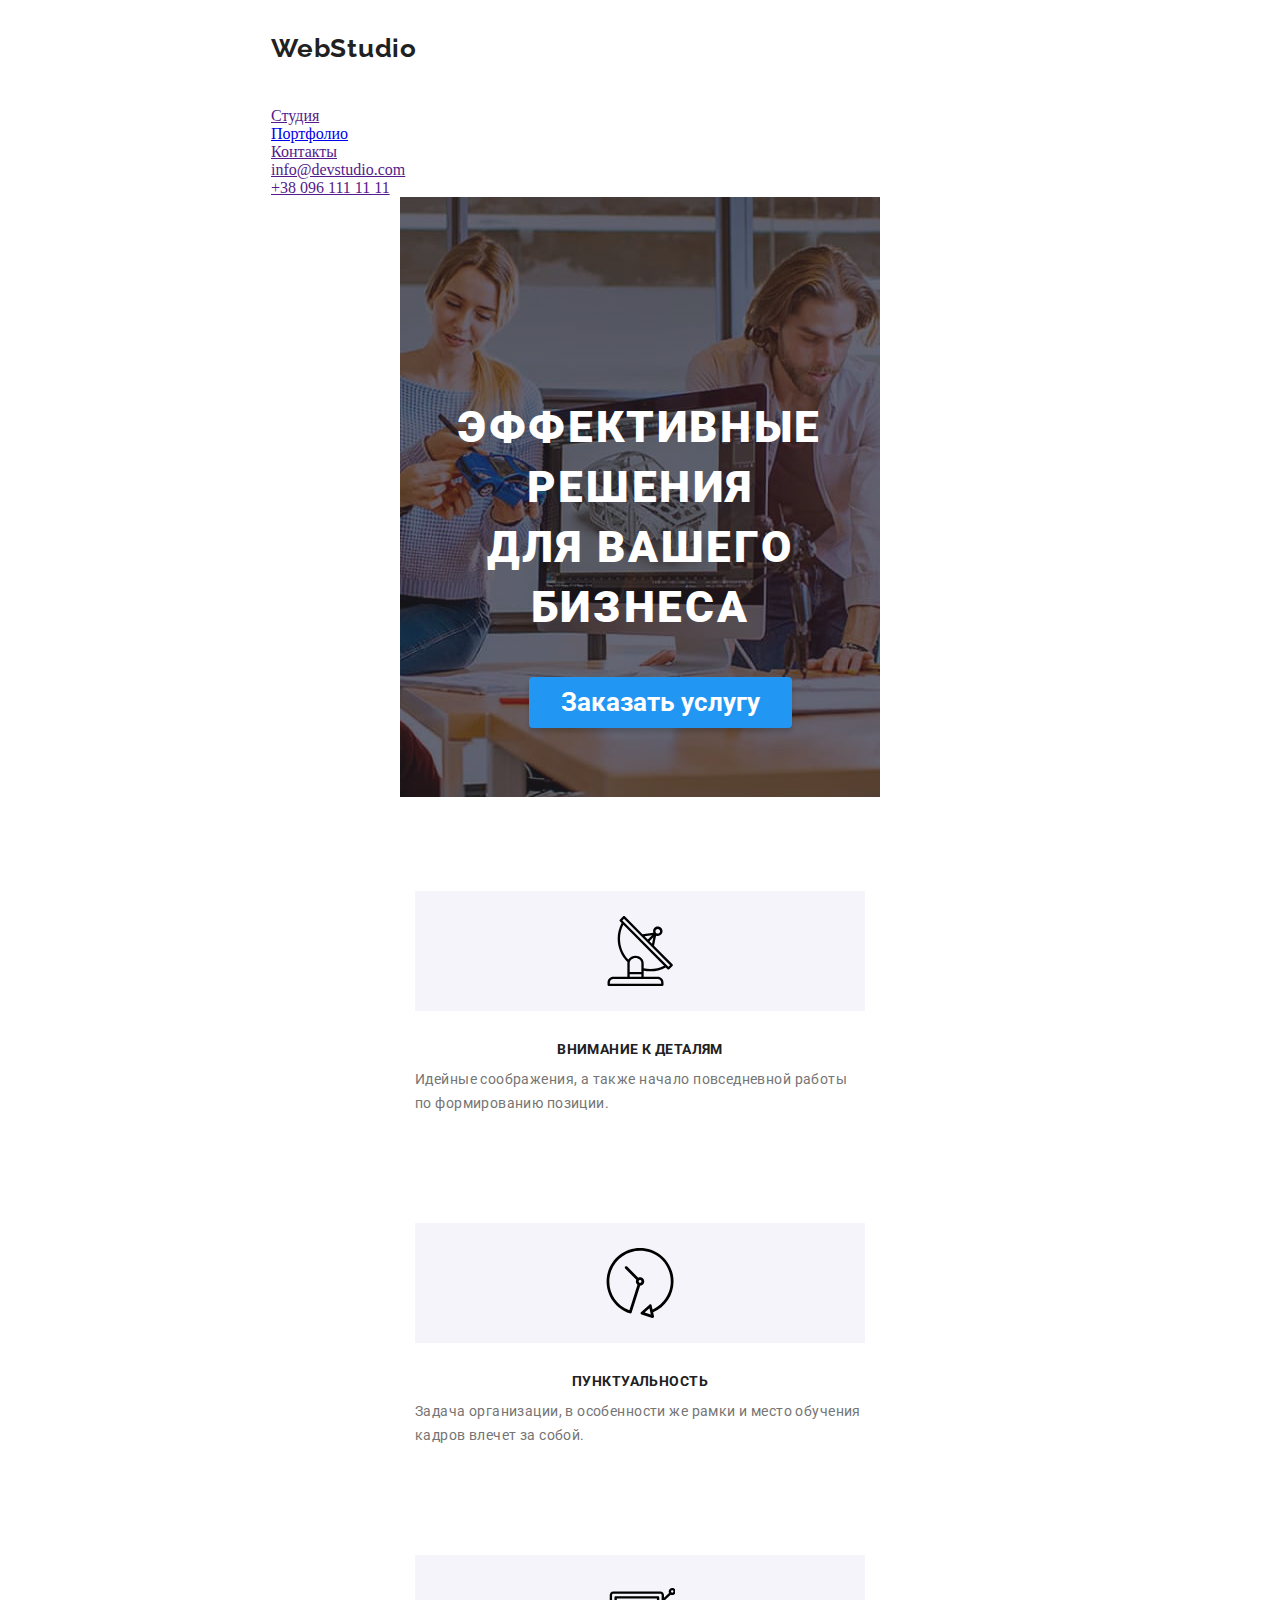
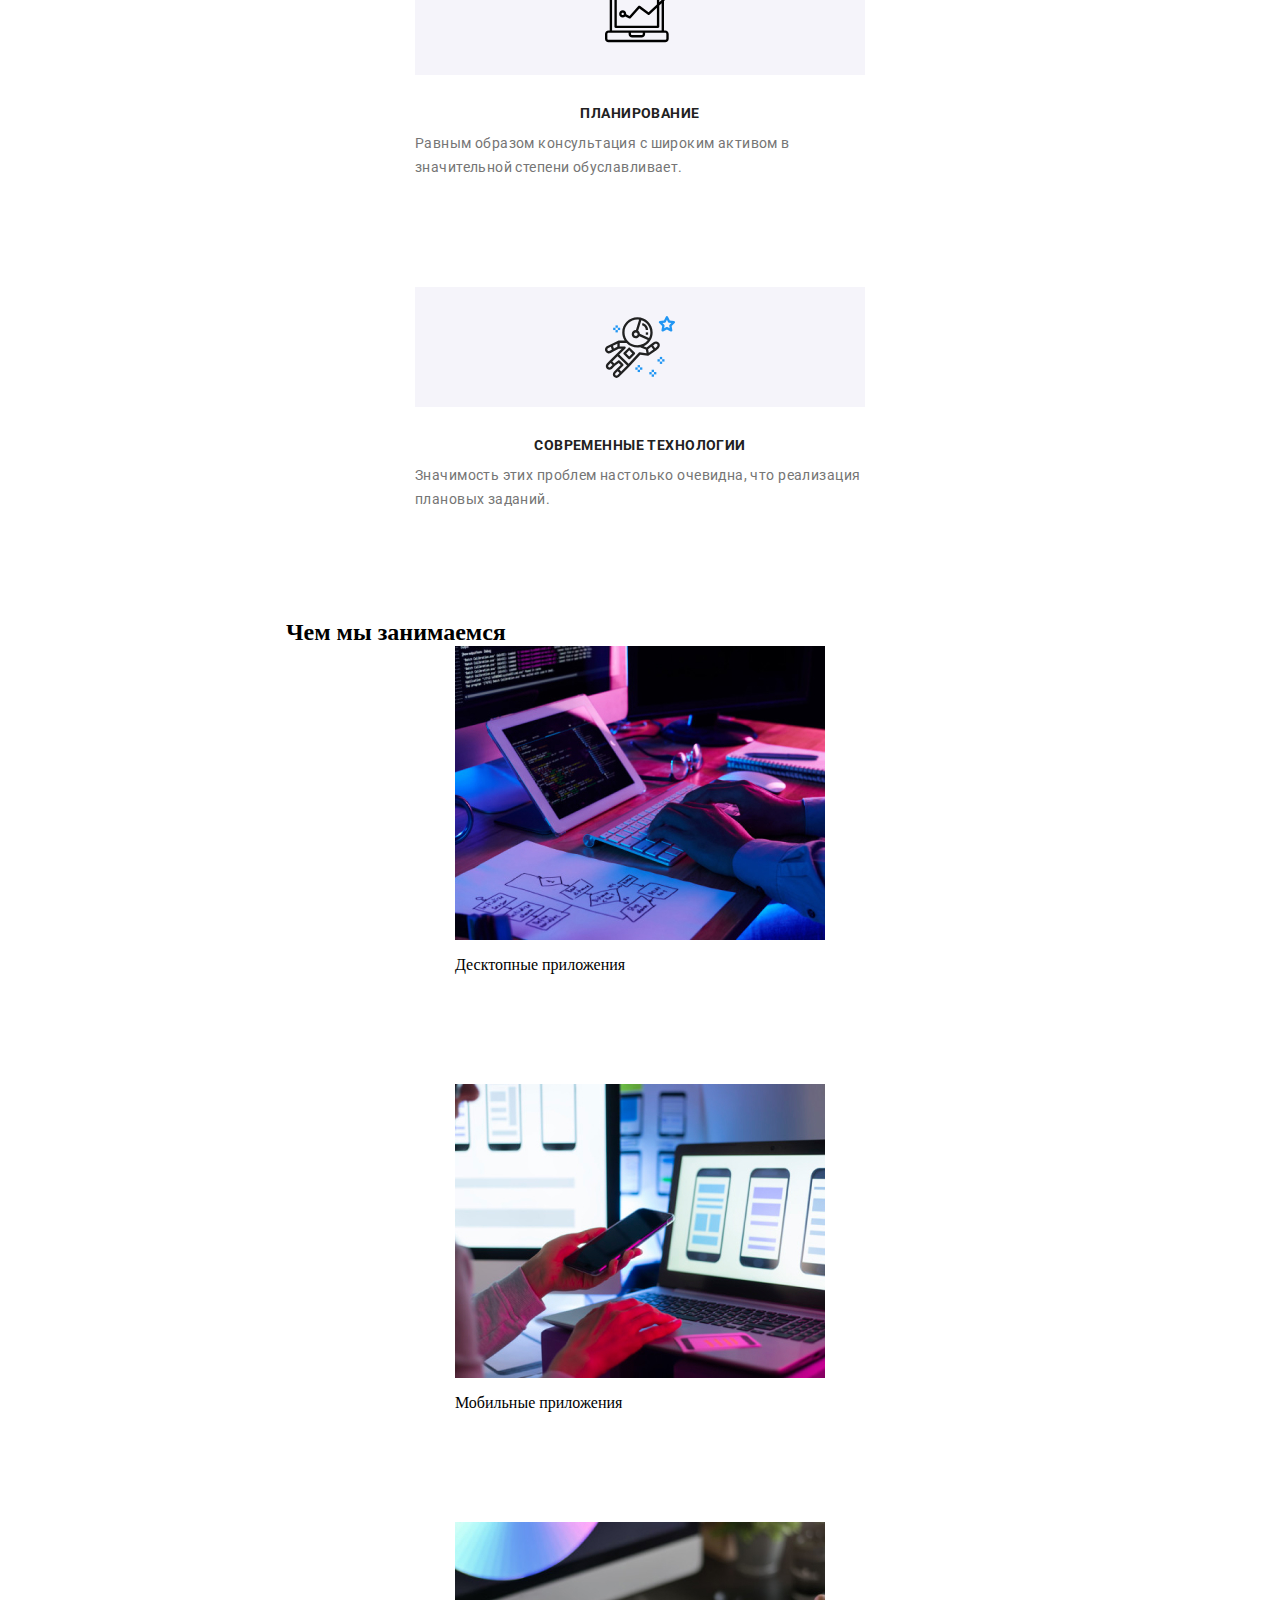
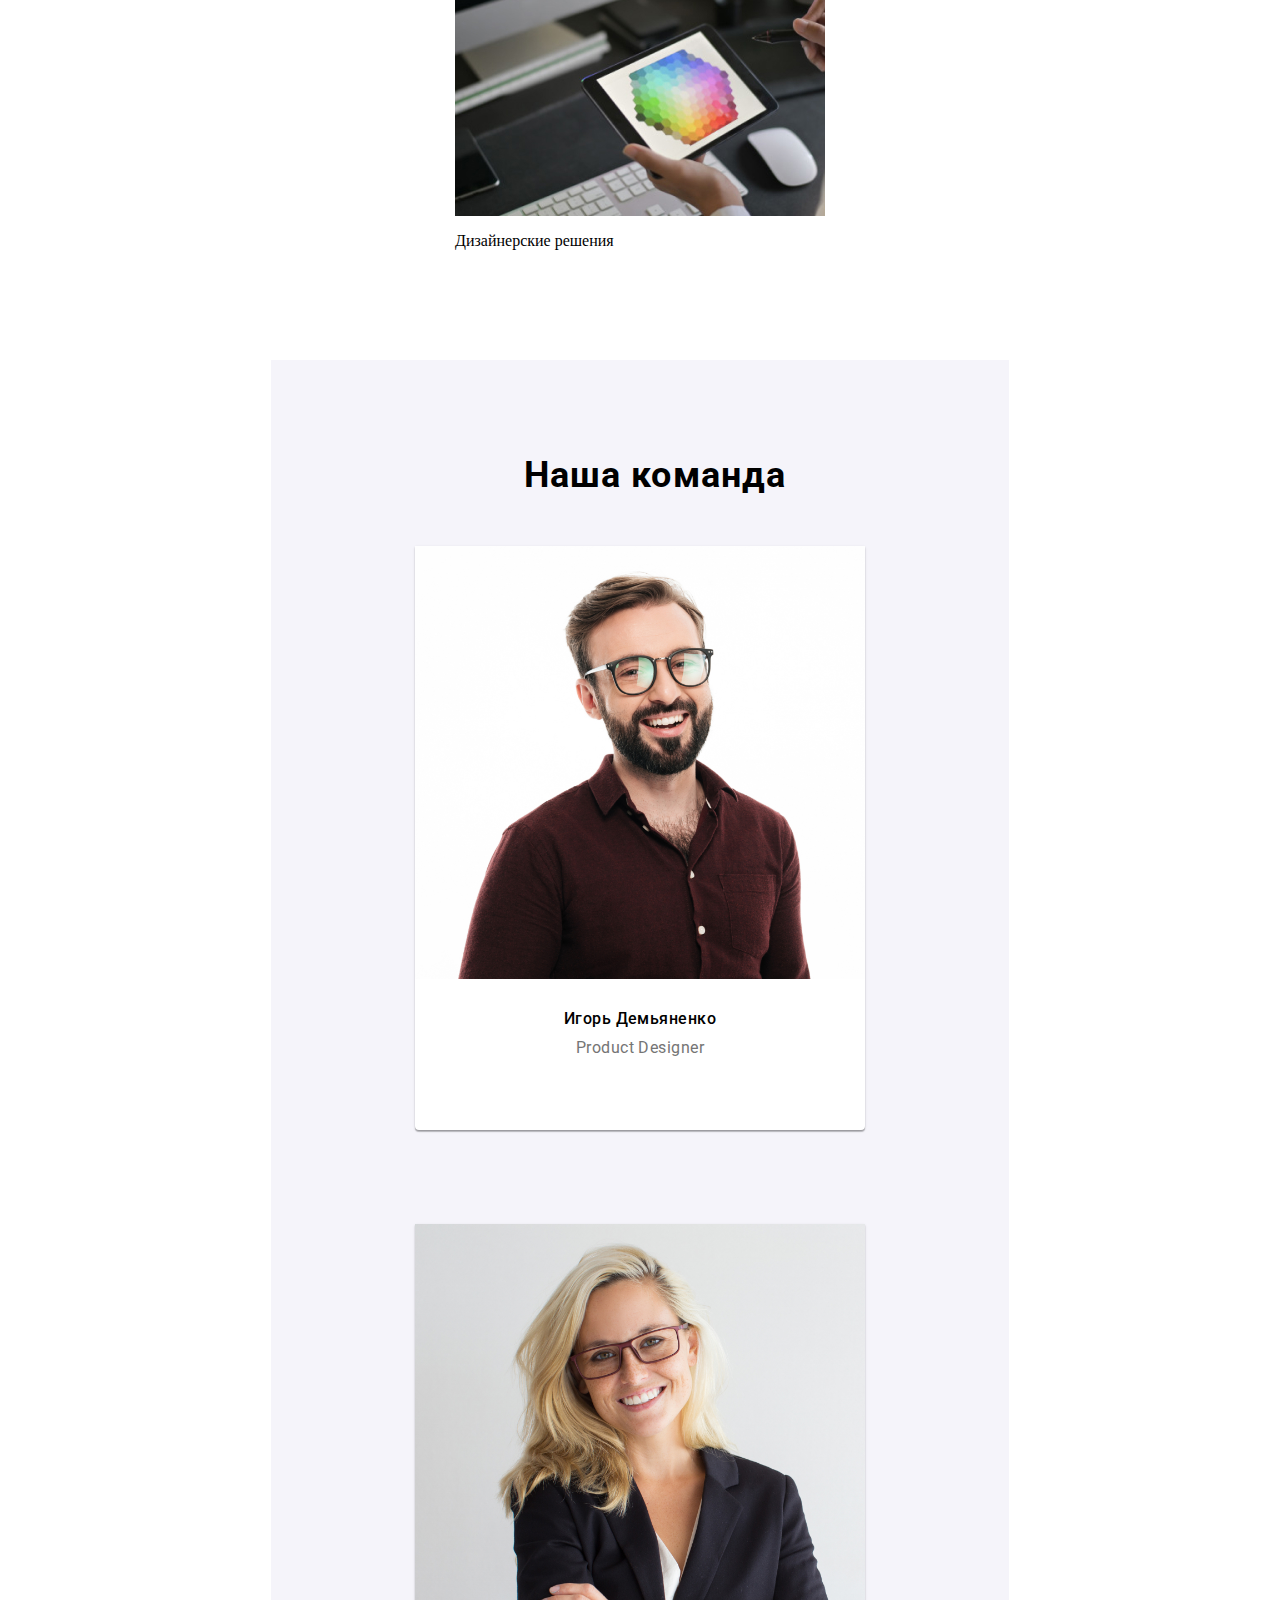
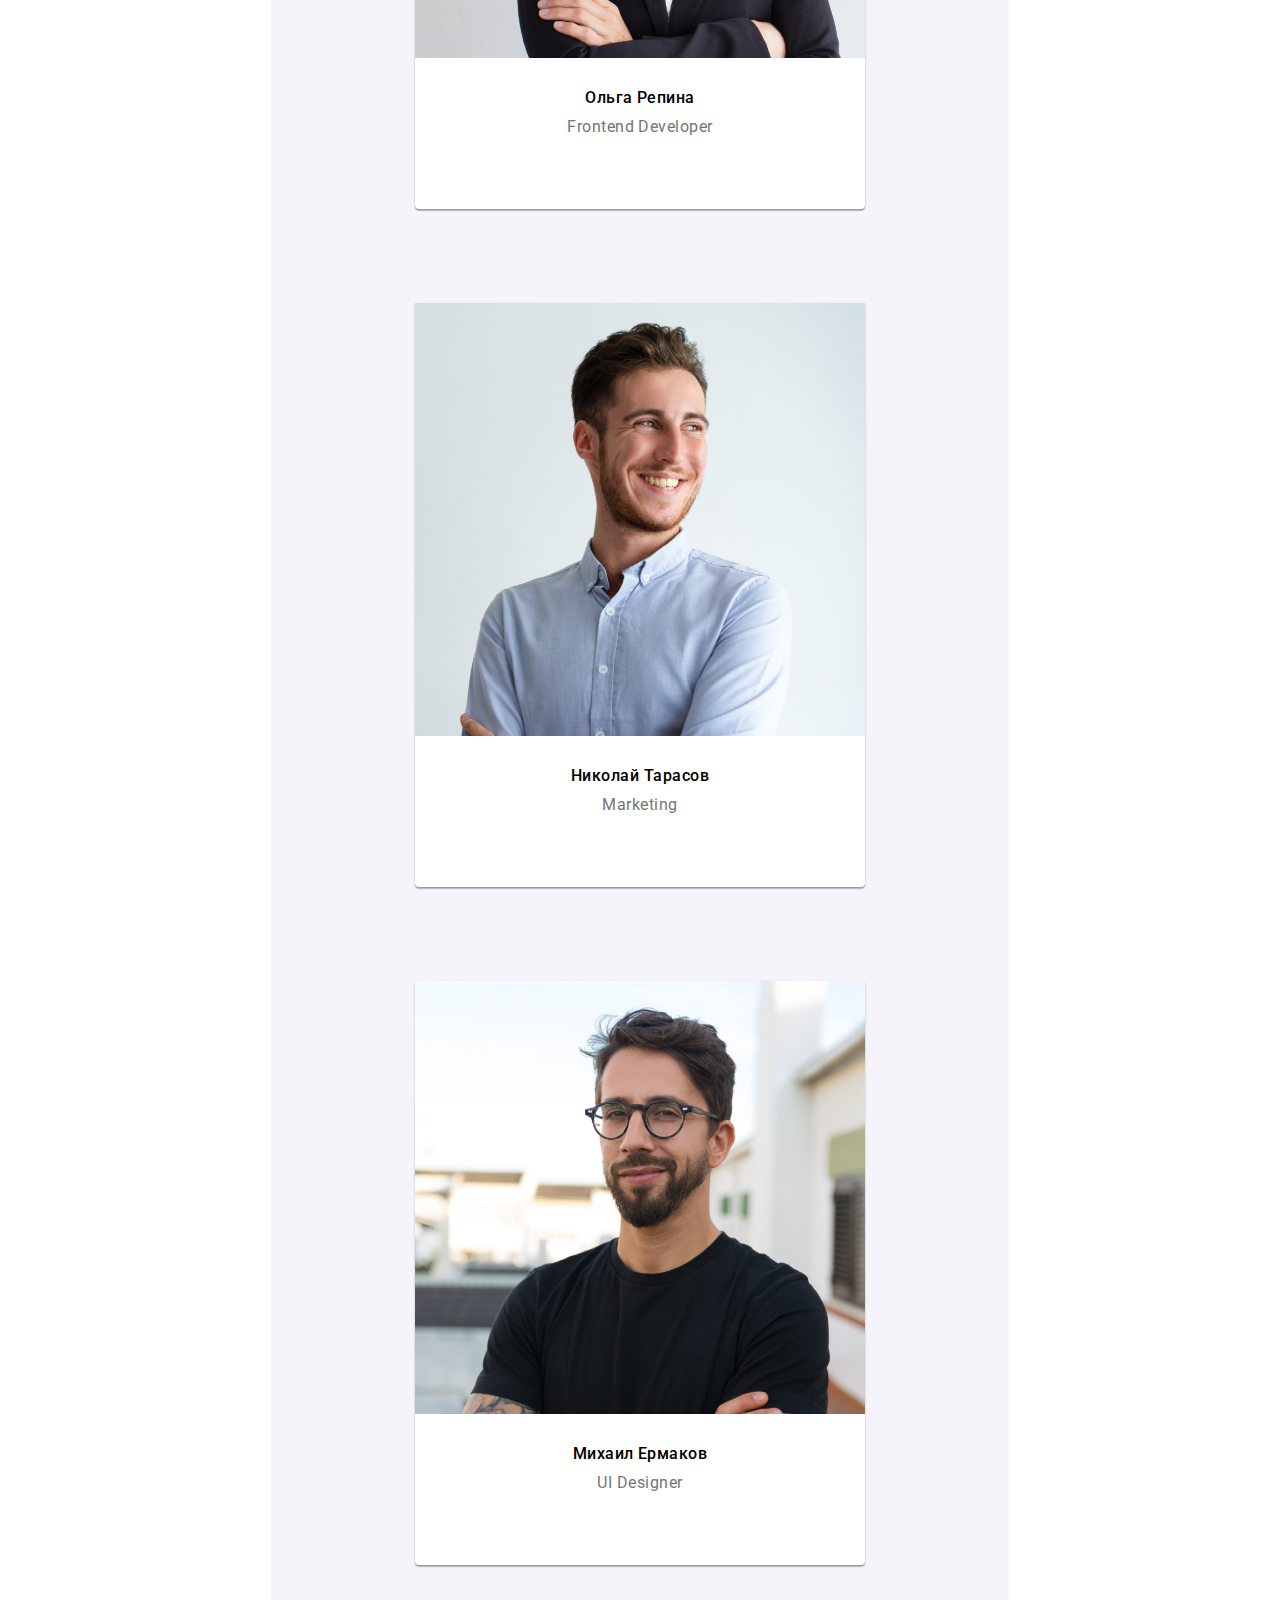
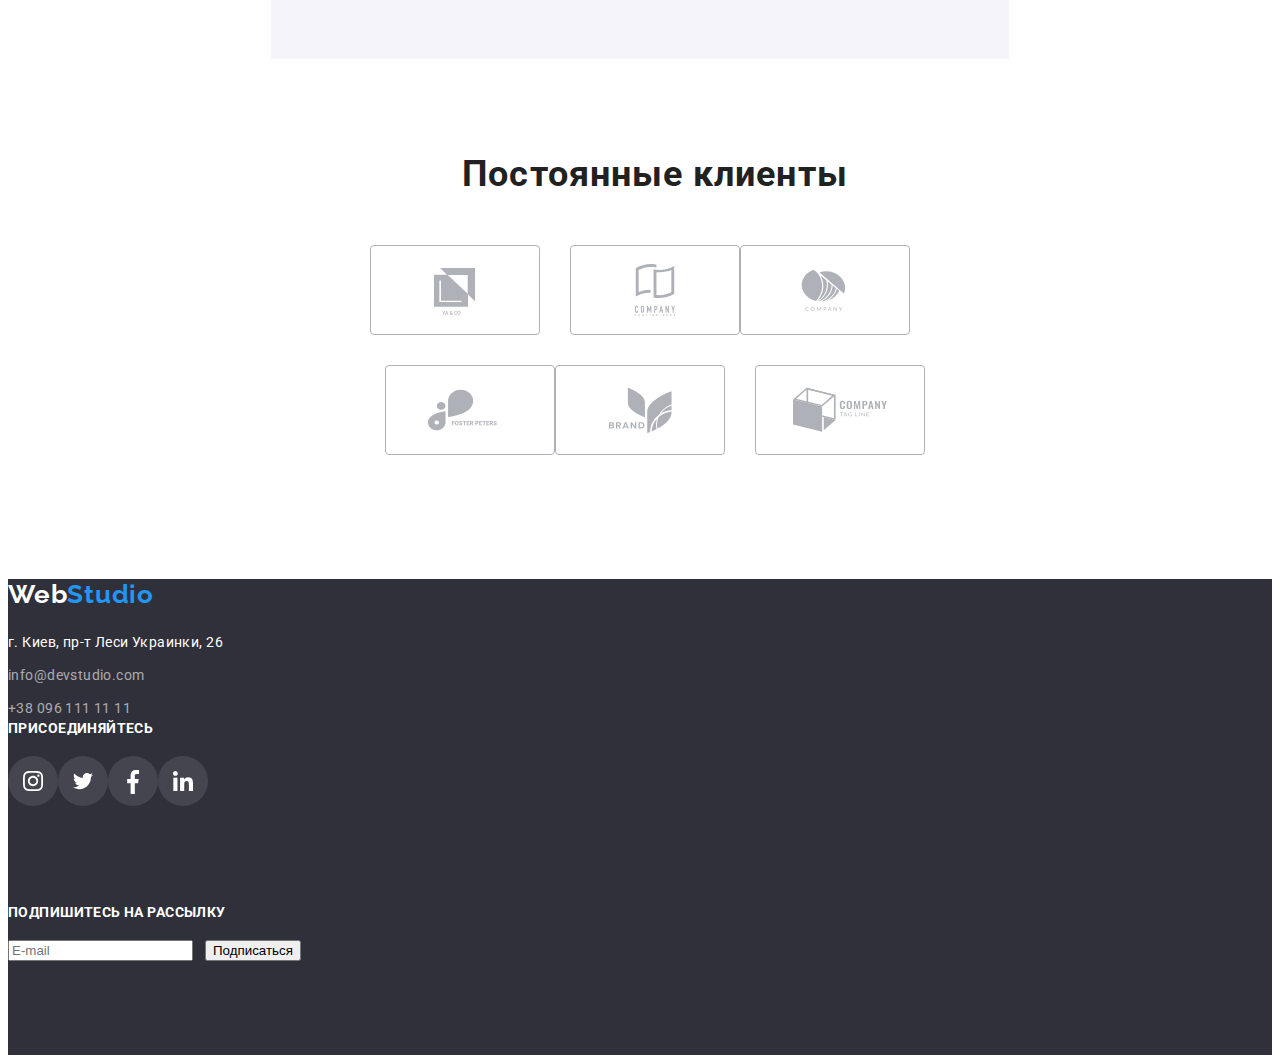
==== commit cb54b6e2: "footer" ====
--- a/index.html
+++ b/index.html
@@ -362,7 +362,7 @@
 
 <!-- Футер -->
         <footer class="footer list">
-            <div class="container container-footer">
+            <div class="container-footer">
                 <div class="adres-item">
                     <a class="logo-footer" href="./index.html">
                         <p class="paragraph"> <span class="accent">Web</span>Studio</p>
--- a/css/main.min.css
+++ b/css/main.min.css
@@ -1 +1 @@
-.list{padding:0;margin:0;list-style:none}*,::after,::before{-webkit-box-sizing:border-box;box-sizing:border-box}h1,h2,h3,h4,h4,h5,h6{margin:0}img{display:block;height:auto}.container{margin-left:auto;margin-right:auto;width:480px;padding-left:15px;padding-right:15px}@media screen and (min-width: 576px){.container{width:576px}}@media screen and (min-width: 768px){.container{width:768px}}@media screen and (min-width: 1600px){.container{width:1600px}}.main-nav__logo{font-family:"Raleway";font-style:normal;font-weight:700;font-size:26px;line-height:31px;letter-spacing:.03em;color:#212121;text-decoration:none;margin:0;padding-top:25px;padding-bottom:25px}.logos{font-family:"Raleway";font-style:normal;font-weight:700;font-size:26px;line-height:31px;letter-spacing:.03em;color:#212121;text-decoration:none}.main-nav__logolink{text-decoration:none;margin-right:90px}.main-nav__logo:hover,.main-nav__logo:focus{color:#2196f3;-webkit-transition:0,.2,1,-webkit-transform 250ms transform .4;transition:0,.2,1,-webkit-transform 250ms transform .4;transition:transform 250ms transform .4,0,.2,1;transition:transform 250ms transform .4,0,.2,1,-webkit-transform 250ms transform .4;-webkit-transition:-webkit-transform 250ms transform(0.4, 0, 0.2, 1);transition:-webkit-transform 250ms transform(0.4, 0, 0.2, 1);transition:transform 250ms transform(0.4, 0, 0.2, 1);transition:transform 250ms transform(0.4, 0, 0.2, 1), -webkit-transform 250ms transform(0.4, 0, 0.2, 1)}.hero{max-width:480px;margin-left:auto;margin-right:auto;text-align:center;height:600px;background-image:-webkit-gradient(linear, left top, right top, from(rgba(47, 48, 58, 0.4)), to(rgba(47, 48, 58, 0.4))),url(../img/Img\ \(1\).jpg);background-image:linear-gradient(to right, rgba(47, 48, 58, 0.4), rgba(47, 48, 58, 0.4)),url(../img/Img\ \(1\).jpg);background-size:cover;background-repeat:no-repeat;background-position:center;background-color:#212121}.bunner{margin:0}.herotitle{margin:0;font-family:"Roboto";font-style:normal;font-weight:900;font-size:44px;line-height:60px;letter-spacing:.06em;text-transform:uppercase;color:#fff;padding-top:200px;padding-bottom:40px}.button{border-radius:4px;-webkit-box-shadow:0px 4px 4px rgba(0,0,0,.15);box-shadow:0px 4px 4px rgba(0,0,0,.15);padding:10px 32px;display:inline-block;text-decoration:none;color:#fff;background-color:#2196f3;font-family:"Roboto";font-weight:700;font-size:26px;line-height:31px}.button:hover{color:#2196f3;background-color:#fff}.button.secondary{color:#2196f3;background-color:#fff}.section-title{margin-top:94px}.future-list{display:-webkit-box;display:-ms-flexbox;display:flex;-ms-flex-wrap:wrap;flex-wrap:wrap;-webkit-box-pack:center;-ms-flex-pack:center;justify-content:center}.svg{display:-webkit-box;display:-ms-flexbox;display:flex;background-color:#f5f4fa;width:450px;height:120px;margin-bottom:30px;-webkit-box-align:center;-ms-flex-align:center;align-items:center;-webkit-box-pack:center;-ms-flex-pack:center;justify-content:center}.zagolovok{display:-webkit-box;display:-ms-flexbox;display:flex;-webkit-box-pack:center;-ms-flex-pack:center;justify-content:center;font-family:"Roboto";font-style:normal;font-weight:700;font-size:14px;line-height:16px;letter-spacing:.03em;text-transform:uppercase;color:#212121}.abzac{margin-top:10px;font-family:"Roboto";font-style:normal;font-weight:400;font-size:14px;line-height:24px;letter-spacing:.03em;color:#757575}.actions{display:-webkit-box;display:-ms-flexbox;display:flex;-webkit-box-pack:center;-ms-flex-pack:center;justify-content:center;list-style:none;width:245px;height:63px}.iconeli{border-radius:50%;background-size:20px;width:44px;height:44px;background-repeat:no-repeat;background-position:center;-webkit-box-pack:justify;-ms-flex-pack:justify;justify-content:space-between;cursor:pointer}.bicon{width:100%;height:100%;display:-webkit-box;display:-ms-flexbox;display:flex;-webkit-box-align:center;-ms-flex-align:center;align-items:center;-webkit-box-pack:center;-ms-flex-pack:center;justify-content:center}.icone{fill:#afb1b8;width:20px;height:20px;padding:15px}.icone:hover{fill:#fff}.iconeli:hover{background-color:#2196f3}.future-list>.item{-ms-flex-preferred-size:25%;flex-basis:25%;margin-right:30px;margin-bottom:94px}.team{background-color:#f5f4fa}.our-team{font-family:"Roboto";font-style:normal;font-weight:700;font-size:36px;line-height:42px;text-align:center;letter-spacing:.03em;padding-top:94px;margin-bottom:50px}.item>.border{text-align:center;background-color:#fff;-webkit-box-shadow:0px 1px 3px rgba(0,0,0,.12),0px 1px 1px rgba(0,0,0,.14),0px 2px 1px rgba(0,0,0,.2);box-shadow:0px 1px 3px rgba(0,0,0,.12),0px 1px 1px rgba(0,0,0,.14),0px 2px 1px rgba(0,0,0,.2);border-radius:0px 0px 4px 4px}.zagolovok-border{padding-top:30px;padding-bottom:10px;font-family:"Roboto";font-style:normal;font-weight:500;font-size:16px;line-height:19px;text-align:center;letter-spacing:.03em}.abzac-border{margin:0;font-family:"Roboto";font-style:normal;font-weight:400;font-size:16px;line-height:19px;text-align:center;letter-spacing:.03em;margin-bottom:10px;color:#757575}.iconeli{border-radius:50%;background-size:20px;width:44px;height:44px;background-repeat:no-repeat;background-position:center;-webkit-box-pack:justify;-ms-flex-pack:justify;justify-content:space-between;cursor:pointer}.bicon{width:100%;height:100%;display:-webkit-box;display:-ms-flexbox;display:flex;-webkit-box-align:center;-ms-flex-align:center;align-items:center;-webkit-box-pack:center;-ms-flex-pack:center;justify-content:center}.icone{fill:#afb1b8;width:20px;height:20px;padding:15px}.icone:hover{fill:#fff}.iconeli:hover{background-color:#2196f3}.future-list>.item{margin-bottom:94px}.future-list{margin-right:0}.list-best{display:-webkit-box;display:-ms-flexbox;display:flex;-ms-flex-wrap:wrap;flex-wrap:wrap;-webkit-box-pack:center;-ms-flex-pack:center;justify-content:center;list-style:none;padding:0;margin:0;margin-top:50px;margin-bottom:94px}.my-client{color:#212121;font-family:"Roboto";font-style:normal;font-weight:700;font-size:36px;line-height:42px;text-align:center;letter-spacing:.03em;margin-top:94px}.iter::before{content:"";display:block;height:90px;background-repeat:no-repeat;background-position:center}.iter{margin-right:30px;margin-bottom:30px;width:170px;height:90px;border:1px solid #afb1b8;-webkit-box-sizing:border-box;box-sizing:border-box;border-radius:4px;cursor:pointer}.iter:hover{border:1px solid #2196f3}.iter:nth-child(1)::before{background-image:url(../img/Logo\ \(1\).svg)}.iter:nth-child(2)::before{background-image:url(../img/company.svg)}.iter:nth-child(3)::before{background-image:url(../img/krug.svg)}.iter:nth-child(4)::before{background-image:url(../img/foster\ peters.svg)}.iter:nth-child(5)::before{background-image:url(../img/brend.svg)}.iter:nth-child(6)::before{background-image:url(../img/kub.svg)}.iter:nth-child(2n){margin-right:0}.iter:nth-child(4n){margin-right:0}.iter:nth-child(6n){margin-right:0}.span-logo{display:none}.containar-footer{-webkit-box-align:center;-ms-flex-align:center;align-items:center;margin-left:auto;margin-right:auto;width:1170px;padding-left:20px;padding-right:20px}.footer{background-color:#2f303a}.logolink-futer{text-decoration:none}.logo-footer{font-family:"Raleway";font-style:normal;font-weight:700;font-size:26px;line-height:31px;letter-spacing:.03em;color:#2196f3;text-decoration:none}.logos-footer{font-family:"Raleway";font-style:normal;font-weight:700;font-size:26px;line-height:31px;letter-spacing:.03em;color:#fff;text-decoration:none}.logos-footer:hover{color:#2196f3}.footer-list{margin:0}.paragraph{margin:0;margin-bottom:20px}.adress{text-decoration:none;font-family:"Roboto";font-style:normal;font-weight:400;font-size:14px;line-height:24px;letter-spacing:.03em;color:#fff;margin:0;padding-bottom:9px}.adreslist-footer{margin:0}.link-footer{text-decoration:none;font-family:"Roboto";font-style:normal;font-weight:400;font-size:14px;line-height:24px;letter-spacing:.03em;color:rgba(255,255,255,.6)}.link-footer:hover{color:#2196f3}.footer-setion{display:block;background-color:#2f303a}.accent{color:#fff}.accent:hover{color:#2196f3}.container.container-footer{display:-webkit-box;display:-ms-flexbox;display:flex;height:252px;-webkit-box-align:baseline;-ms-flex-align:baseline;align-items:baseline}.adres-item{display:-webkit-box;display:-ms-flexbox;display:flex;-webkit-box-orient:vertical;-webkit-box-direction:normal;-ms-flex-direction:column;flex-direction:column;-ms-flex-pack:distribute;justify-content:space-around;margin-right:75px;min-width:231px;margin-top:60px}.social-container{display:-webkit-box;display:-ms-flexbox;display:flex;-webkit-box-orient:vertical;-webkit-box-direction:normal;-ms-flex-direction:column;flex-direction:column;min-width:207px;margin-right:93px}.accession{font-family:Roboto;font-style:normal;font-weight:bold;font-size:14px;line-height:16px;letter-spacing:.03em;text-transform:uppercase;color:#fff;padding-bottom:20px}.lezt-post{display:-webkit-box;display:-ms-flexbox;display:flex;list-style:none;padding:0;margin:0;margin-bottom:94px}.iten-one{padding-bottom:9px}.info{font-family:"Roboto";font-style:normal;font-weight:400;font-size:14px;line-height:24px;letter-spacing:.03em;text-decoration:none;color:rgba(255,255,255,.6)}.info:hover{color:#2196f3}.links-one{display:inline-block;width:50px;height:50px;background:rgba(255,255,255,.1);background-image:url(../img/inst\ footer\ \(2\).svg);border-radius:50%;background-size:20px;background-repeat:no-repeat;background-position:center;cursor:pointer}.links-twit{display:inline-block;width:50px;height:50px;background:rgba(255,255,255,.1);background-image:url(../img/twitter\ footer\ \(1\).svg);border-radius:50%;background-size:20px;background-repeat:no-repeat;background-position:center;cursor:pointer}.links-faceb{display:inline-block;width:50px;height:50px;background:rgba(255,255,255,.1);background-image:url(../img/fb\ foter.svg);border-radius:50%;background-size:13px;background-repeat:no-repeat;background-position:center;cursor:pointer}.links-link{display:inline-block;width:50px;height:50px;background:rgba(255,255,255,.1);background-image:url(../img/In\ footer\ \(3\).svg);border-radius:50%;background-size:20px;background-repeat:no-repeat;background-position:center;cursor:pointer}.links-faceb:hover{background-color:#2196f3}.links-one:hover{background-color:#2196f3}.links-twit:hover{background-color:#2196f3}.links-link:hover{background-color:#2196f3}.destance{padding-right:12px}.subscribe{border:none;text-decoration:none;display:-webkit-inline-box;display:-ms-inline-flexbox;display:inline-flex;cursor:pointer;background:#2196f3;border-radius:4px}.subscribes{display:-webkit-inline-box;display:-ms-inline-flexbox;display:inline-flex;-webkit-box-align:center;-ms-flex-align:center;align-items:center;font-family:"Roboto";font-style:normal;font-weight:700;font-size:16px;line-height:30px;text-align:center;letter-spacing:.06em;color:#fff}/*# sourceMappingURL=main.min.css.map */+.list{padding:0;margin:0;list-style:none}*,::after,::before{-webkit-box-sizing:border-box;box-sizing:border-box}h1,h2,h3,h4,h4,h5,h6{margin:0}img{display:block;height:auto}.container{margin-left:auto;margin-right:auto;width:480px;padding-left:15px;padding-right:15px}@media screen and (min-width: 576px){.container{width:576px}}@media screen and (min-width: 768px){.container{width:768px}}@media screen and (min-width: 1600px){.container{width:1600px}}.main-nav__logo{font-family:"Raleway";font-style:normal;font-weight:700;font-size:26px;line-height:31px;letter-spacing:.03em;color:#212121;text-decoration:none;margin:0;padding-top:25px;padding-bottom:25px}.logos{font-family:"Raleway";font-style:normal;font-weight:700;font-size:26px;line-height:31px;letter-spacing:.03em;color:#212121;text-decoration:none}.main-nav__logolink{text-decoration:none;margin-right:90px}.main-nav__logo:hover,.main-nav__logo:focus{color:#2196f3;-webkit-transition:0,.2,1,-webkit-transform 250ms transform .4;transition:0,.2,1,-webkit-transform 250ms transform .4;transition:transform 250ms transform .4,0,.2,1;transition:transform 250ms transform .4,0,.2,1,-webkit-transform 250ms transform .4;-webkit-transition:-webkit-transform 250ms transform(0.4, 0, 0.2, 1);transition:-webkit-transform 250ms transform(0.4, 0, 0.2, 1);transition:transform 250ms transform(0.4, 0, 0.2, 1);transition:transform 250ms transform(0.4, 0, 0.2, 1), -webkit-transform 250ms transform(0.4, 0, 0.2, 1)}.hero{max-width:480px;margin-left:auto;margin-right:auto;text-align:center;height:600px;background-image:-webkit-gradient(linear, left top, right top, from(rgba(47, 48, 58, 0.4)), to(rgba(47, 48, 58, 0.4))),url(../img/Img\ \(1\).jpg);background-image:linear-gradient(to right, rgba(47, 48, 58, 0.4), rgba(47, 48, 58, 0.4)),url(../img/Img\ \(1\).jpg);background-size:cover;background-repeat:no-repeat;background-position:center;background-color:#212121}.bunner{margin:0}.herotitle{margin:0;font-family:"Roboto";font-style:normal;font-weight:900;font-size:44px;line-height:60px;letter-spacing:.06em;text-transform:uppercase;color:#fff;padding-top:200px;padding-bottom:40px}.button{border-radius:4px;-webkit-box-shadow:0px 4px 4px rgba(0,0,0,.15);box-shadow:0px 4px 4px rgba(0,0,0,.15);padding:10px 32px;display:inline-block;text-decoration:none;color:#fff;background-color:#2196f3;font-family:"Roboto";font-weight:700;font-size:26px;line-height:31px}.button:hover{color:#2196f3;background-color:#fff}.button.secondary{color:#2196f3;background-color:#fff}.section-title{margin-top:94px}.future-list{display:-webkit-box;display:-ms-flexbox;display:flex;-ms-flex-wrap:wrap;flex-wrap:wrap;-webkit-box-pack:center;-ms-flex-pack:center;justify-content:center}.svg{display:-webkit-box;display:-ms-flexbox;display:flex;background-color:#f5f4fa;width:450px;height:120px;margin-bottom:30px;-webkit-box-align:center;-ms-flex-align:center;align-items:center;-webkit-box-pack:center;-ms-flex-pack:center;justify-content:center}.zagolovok{display:-webkit-box;display:-ms-flexbox;display:flex;-webkit-box-pack:center;-ms-flex-pack:center;justify-content:center;font-family:"Roboto";font-style:normal;font-weight:700;font-size:14px;line-height:16px;letter-spacing:.03em;text-transform:uppercase;color:#212121}.abzac{margin-top:10px;font-family:"Roboto";font-style:normal;font-weight:400;font-size:14px;line-height:24px;letter-spacing:.03em;color:#757575}.actions{display:-webkit-box;display:-ms-flexbox;display:flex;-webkit-box-pack:center;-ms-flex-pack:center;justify-content:center;list-style:none;width:245px;height:63px}.iconeli{border-radius:50%;background-size:20px;width:44px;height:44px;background-repeat:no-repeat;background-position:center;-webkit-box-pack:justify;-ms-flex-pack:justify;justify-content:space-between;cursor:pointer}.bicon{width:100%;height:100%;display:-webkit-box;display:-ms-flexbox;display:flex;-webkit-box-align:center;-ms-flex-align:center;align-items:center;-webkit-box-pack:center;-ms-flex-pack:center;justify-content:center}.icone{fill:#afb1b8;width:20px;height:20px;padding:15px}.icone:hover{fill:#fff}.iconeli:hover{background-color:#2196f3}.future-list>.item{-ms-flex-preferred-size:25%;flex-basis:25%;margin-right:30px;margin-bottom:94px}.team{background-color:#f5f4fa}.our-team{font-family:"Roboto";font-style:normal;font-weight:700;font-size:36px;line-height:42px;text-align:center;letter-spacing:.03em;padding-top:94px;margin-bottom:50px}.item>.border{text-align:center;background-color:#fff;-webkit-box-shadow:0px 1px 3px rgba(0,0,0,.12),0px 1px 1px rgba(0,0,0,.14),0px 2px 1px rgba(0,0,0,.2);box-shadow:0px 1px 3px rgba(0,0,0,.12),0px 1px 1px rgba(0,0,0,.14),0px 2px 1px rgba(0,0,0,.2);border-radius:0px 0px 4px 4px}.zagolovok-border{padding-top:30px;padding-bottom:10px;font-family:"Roboto";font-style:normal;font-weight:500;font-size:16px;line-height:19px;text-align:center;letter-spacing:.03em}.abzac-border{margin:0;font-family:"Roboto";font-style:normal;font-weight:400;font-size:16px;line-height:19px;text-align:center;letter-spacing:.03em;margin-bottom:10px;color:#757575}.iconeli{border-radius:50%;background-size:20px;width:44px;height:44px;background-repeat:no-repeat;background-position:center;-webkit-box-pack:justify;-ms-flex-pack:justify;justify-content:space-between;cursor:pointer}.bicon{width:100%;height:100%;display:-webkit-box;display:-ms-flexbox;display:flex;-webkit-box-align:center;-ms-flex-align:center;align-items:center;-webkit-box-pack:center;-ms-flex-pack:center;justify-content:center}.icone{fill:#afb1b8;width:20px;height:20px;padding:15px}.icone:hover{fill:#fff}.iconeli:hover{background-color:#2196f3}.future-list>.item{margin-bottom:94px}.future-list{margin-right:0}.list-best{display:-webkit-box;display:-ms-flexbox;display:flex;-ms-flex-wrap:wrap;flex-wrap:wrap;-webkit-box-pack:center;-ms-flex-pack:center;justify-content:center;list-style:none;padding:0;margin:0;margin-top:50px;margin-bottom:94px}.my-client{color:#212121;font-family:"Roboto";font-style:normal;font-weight:700;font-size:36px;line-height:42px;text-align:center;letter-spacing:.03em;margin-top:94px}.iter::before{content:"";display:block;height:90px;background-repeat:no-repeat;background-position:center}.iter{margin-right:30px;margin-bottom:30px;width:170px;height:90px;border:1px solid #afb1b8;-webkit-box-sizing:border-box;box-sizing:border-box;border-radius:4px;cursor:pointer}.iter:hover{border:1px solid #2196f3}.iter:nth-child(1)::before{background-image:url(../img/Logo\ \(1\).svg)}.iter:nth-child(2)::before{background-image:url(../img/company.svg)}.iter:nth-child(3)::before{background-image:url(../img/krug.svg)}.iter:nth-child(4)::before{background-image:url(../img/foster\ peters.svg)}.iter:nth-child(5)::before{background-image:url(../img/brend.svg)}.iter:nth-child(6)::before{background-image:url(../img/kub.svg)}.iter:nth-child(2n){margin-right:0}.iter:nth-child(4n){margin-right:0}.iter:nth-child(6n){margin-right:0}.span-logo{display:none}.containar-footer{display:-webkit-box;display:-ms-flexbox;display:flex;-ms-flex-wrap:wrap;flex-wrap:wrap;-webkit-box-align:center;-ms-flex-align:center;align-items:center;margin-left:auto;margin-right:auto;width:480px;padding-left:20px;padding-right:20px}.footer{background-color:#2f303a}.logolink-futer{text-decoration:none}.logo-footer{font-family:"Raleway";font-style:normal;font-weight:700;font-size:26px;line-height:31px;letter-spacing:.03em;color:#2196f3;text-decoration:none}.logos-footer{font-family:"Raleway";font-style:normal;font-weight:700;font-size:26px;line-height:31px;letter-spacing:.03em;color:#fff;text-decoration:none}.logos-footer:hover{color:#2196f3}.footer-list{margin:0}.paragraph{margin:0;margin-bottom:20px}.adress{text-decoration:none;font-family:"Roboto";font-style:normal;font-weight:400;font-size:14px;line-height:24px;letter-spacing:.03em;color:#fff;margin:0;padding-bottom:9px}.adreslist-footer{margin:0}.link-footer{text-decoration:none;font-family:"Roboto";font-style:normal;font-weight:400;font-size:14px;line-height:24px;letter-spacing:.03em;color:rgba(255,255,255,.6)}.link-footer:hover{color:#2196f3}.footer-setion{display:block;background-color:#2f303a}.accent{color:#fff}.accent:hover{color:#2196f3}.container.container-footer{display:-webkit-box;display:-ms-flexbox;display:flex;height:252px;-webkit-box-align:baseline;-ms-flex-align:baseline;align-items:baseline}.adres-item{display:-webkit-box;display:-ms-flexbox;display:flex;-webkit-box-orient:vertical;-webkit-box-direction:normal;-ms-flex-direction:column;flex-direction:column;-ms-flex-pack:distribute;justify-content:space-around;margin-right:75px;min-width:231px;margin-top:60px}.social-container{display:-webkit-box;display:-ms-flexbox;display:flex;-webkit-box-orient:vertical;-webkit-box-direction:normal;-ms-flex-direction:column;flex-direction:column;min-width:207px;margin-right:93px}.accession{font-family:Roboto;font-style:normal;font-weight:bold;font-size:14px;line-height:16px;letter-spacing:.03em;text-transform:uppercase;color:#fff;padding-bottom:20px}.lezt-post{display:-webkit-box;display:-ms-flexbox;display:flex;list-style:none;padding:0;margin:0;margin-bottom:94px}.iten-one{padding-bottom:9px}.info{font-family:"Roboto";font-style:normal;font-weight:400;font-size:14px;line-height:24px;letter-spacing:.03em;text-decoration:none;color:rgba(255,255,255,.6)}.info:hover{color:#2196f3}.links-one{display:inline-block;width:50px;height:50px;background:rgba(255,255,255,.1);background-image:url(../img/inst\ footer\ \(2\).svg);border-radius:50%;background-size:20px;background-repeat:no-repeat;background-position:center;cursor:pointer}.links-twit{display:inline-block;width:50px;height:50px;background:rgba(255,255,255,.1);background-image:url(../img/twitter\ footer\ \(1\).svg);border-radius:50%;background-size:20px;background-repeat:no-repeat;background-position:center;cursor:pointer}.links-faceb{display:inline-block;width:50px;height:50px;background:rgba(255,255,255,.1);background-image:url(../img/fb\ foter.svg);border-radius:50%;background-size:13px;background-repeat:no-repeat;background-position:center;cursor:pointer}.links-link{display:inline-block;width:50px;height:50px;background:rgba(255,255,255,.1);background-image:url(../img/In\ footer\ \(3\).svg);border-radius:50%;background-size:20px;background-repeat:no-repeat;background-position:center;cursor:pointer}.links-faceb:hover{background-color:#2196f3}.links-one:hover{background-color:#2196f3}.links-twit:hover{background-color:#2196f3}.links-link:hover{background-color:#2196f3}.destance{padding-right:12px}.subscribe{border:none;text-decoration:none;display:-webkit-inline-box;display:-ms-inline-flexbox;display:inline-flex;cursor:pointer;background:#2196f3;border-radius:4px}.subscribes{display:-webkit-inline-box;display:-ms-inline-flexbox;display:inline-flex;-webkit-box-align:center;-ms-flex-align:center;align-items:center;font-family:"Roboto";font-style:normal;font-weight:700;font-size:16px;line-height:30px;text-align:center;letter-spacing:.06em;color:#fff}/*# sourceMappingURL=main.min.css.map */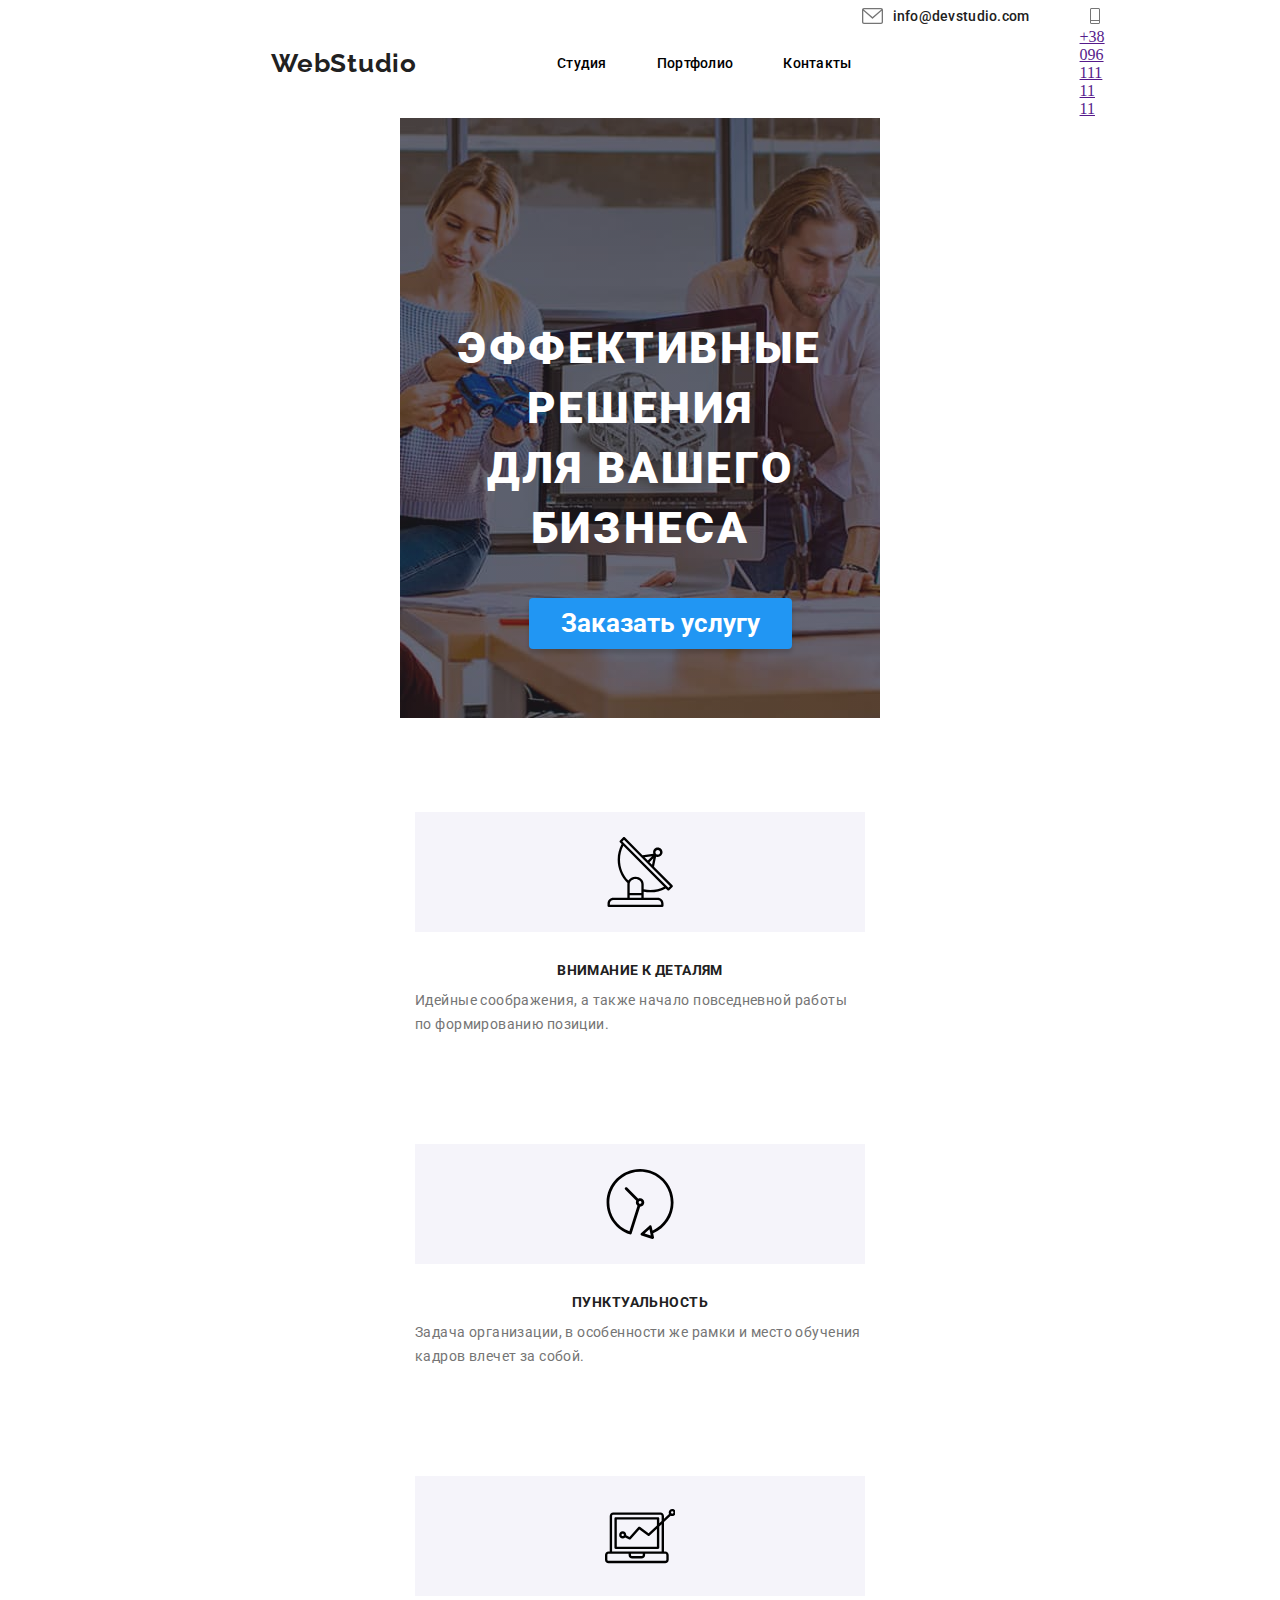
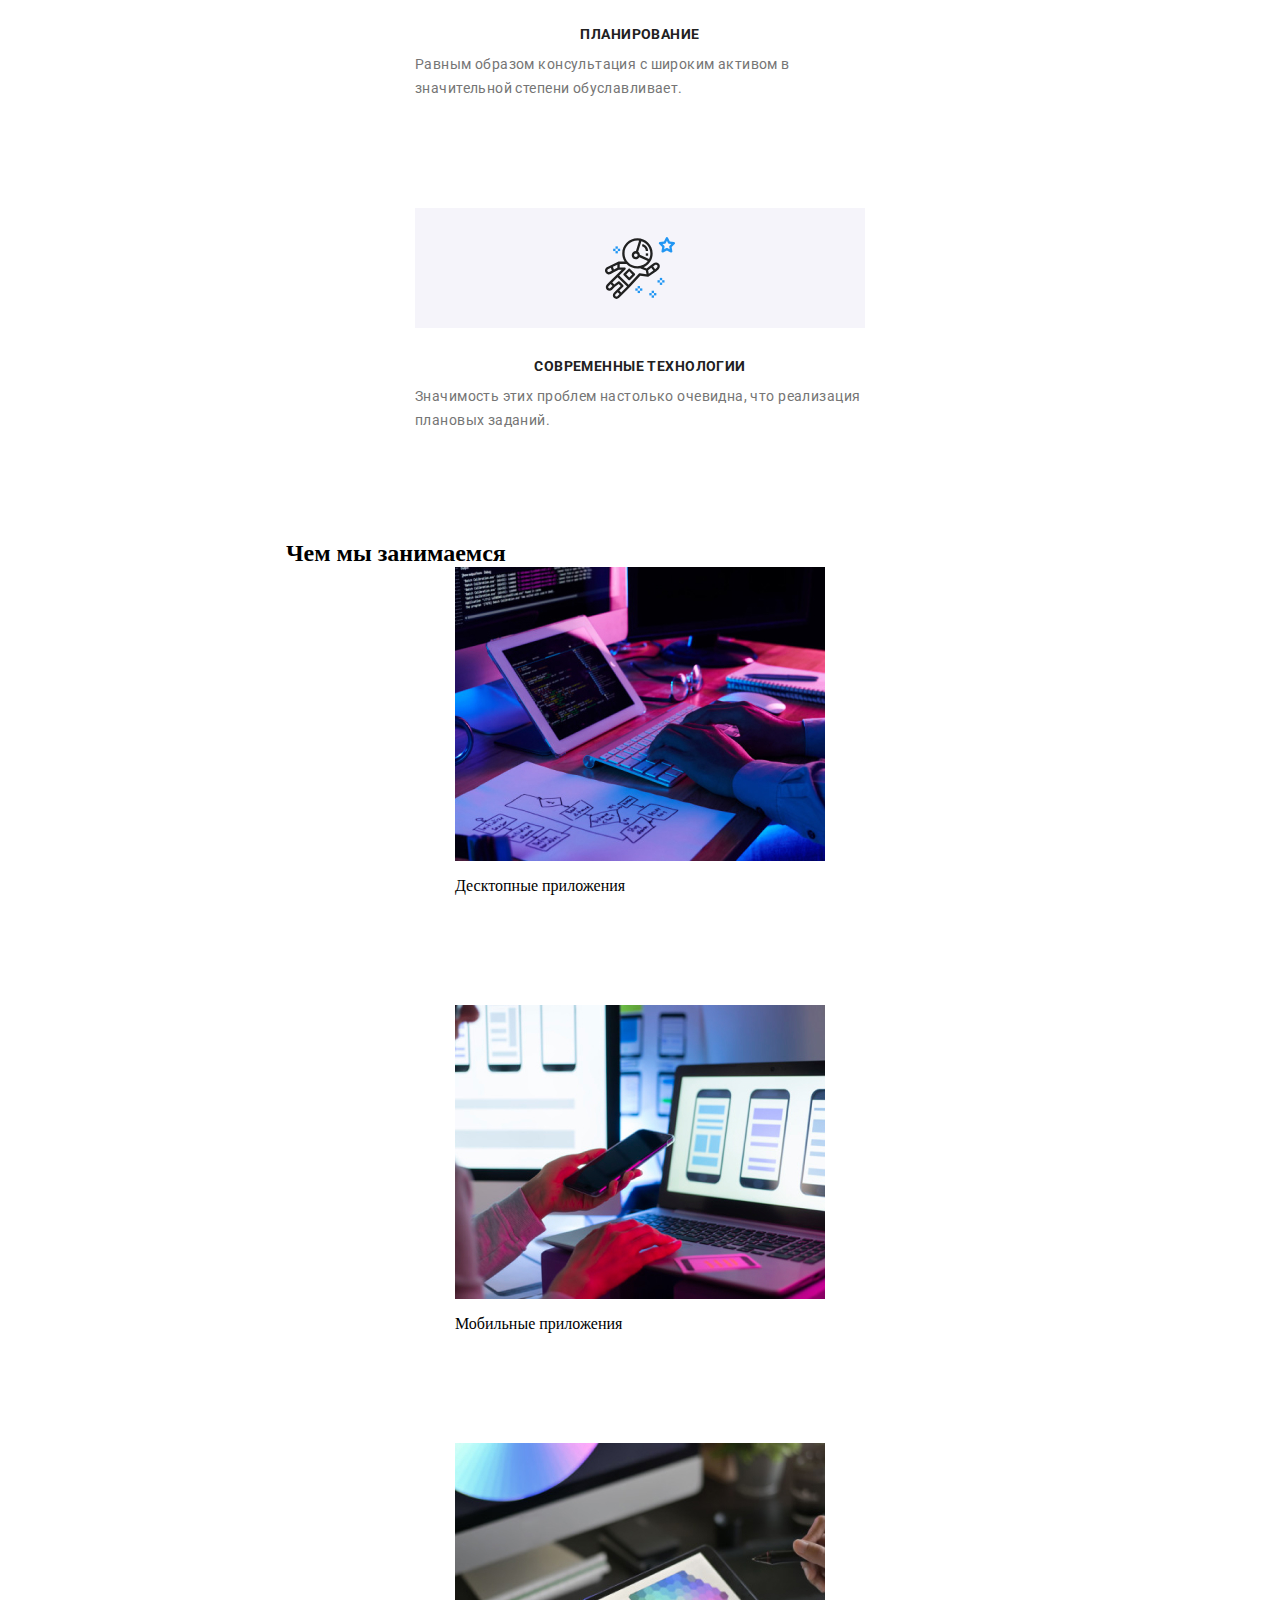
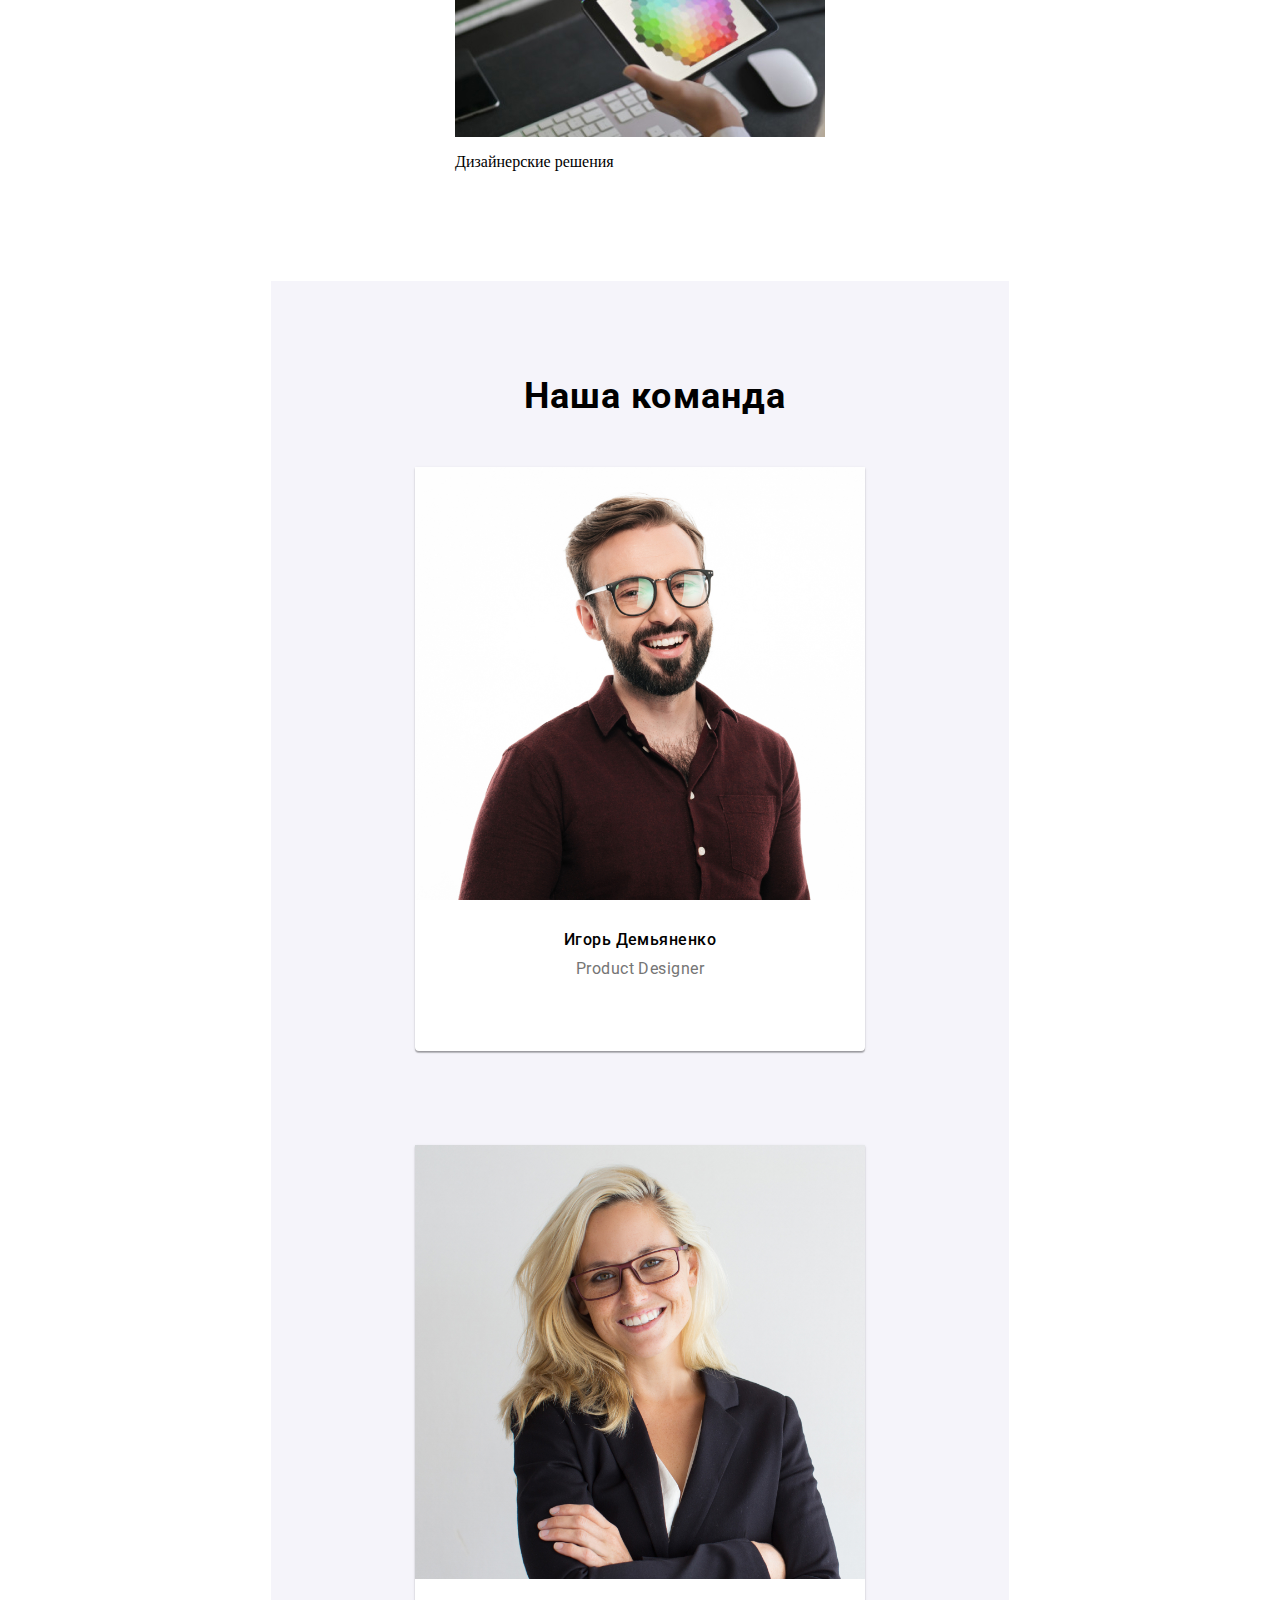
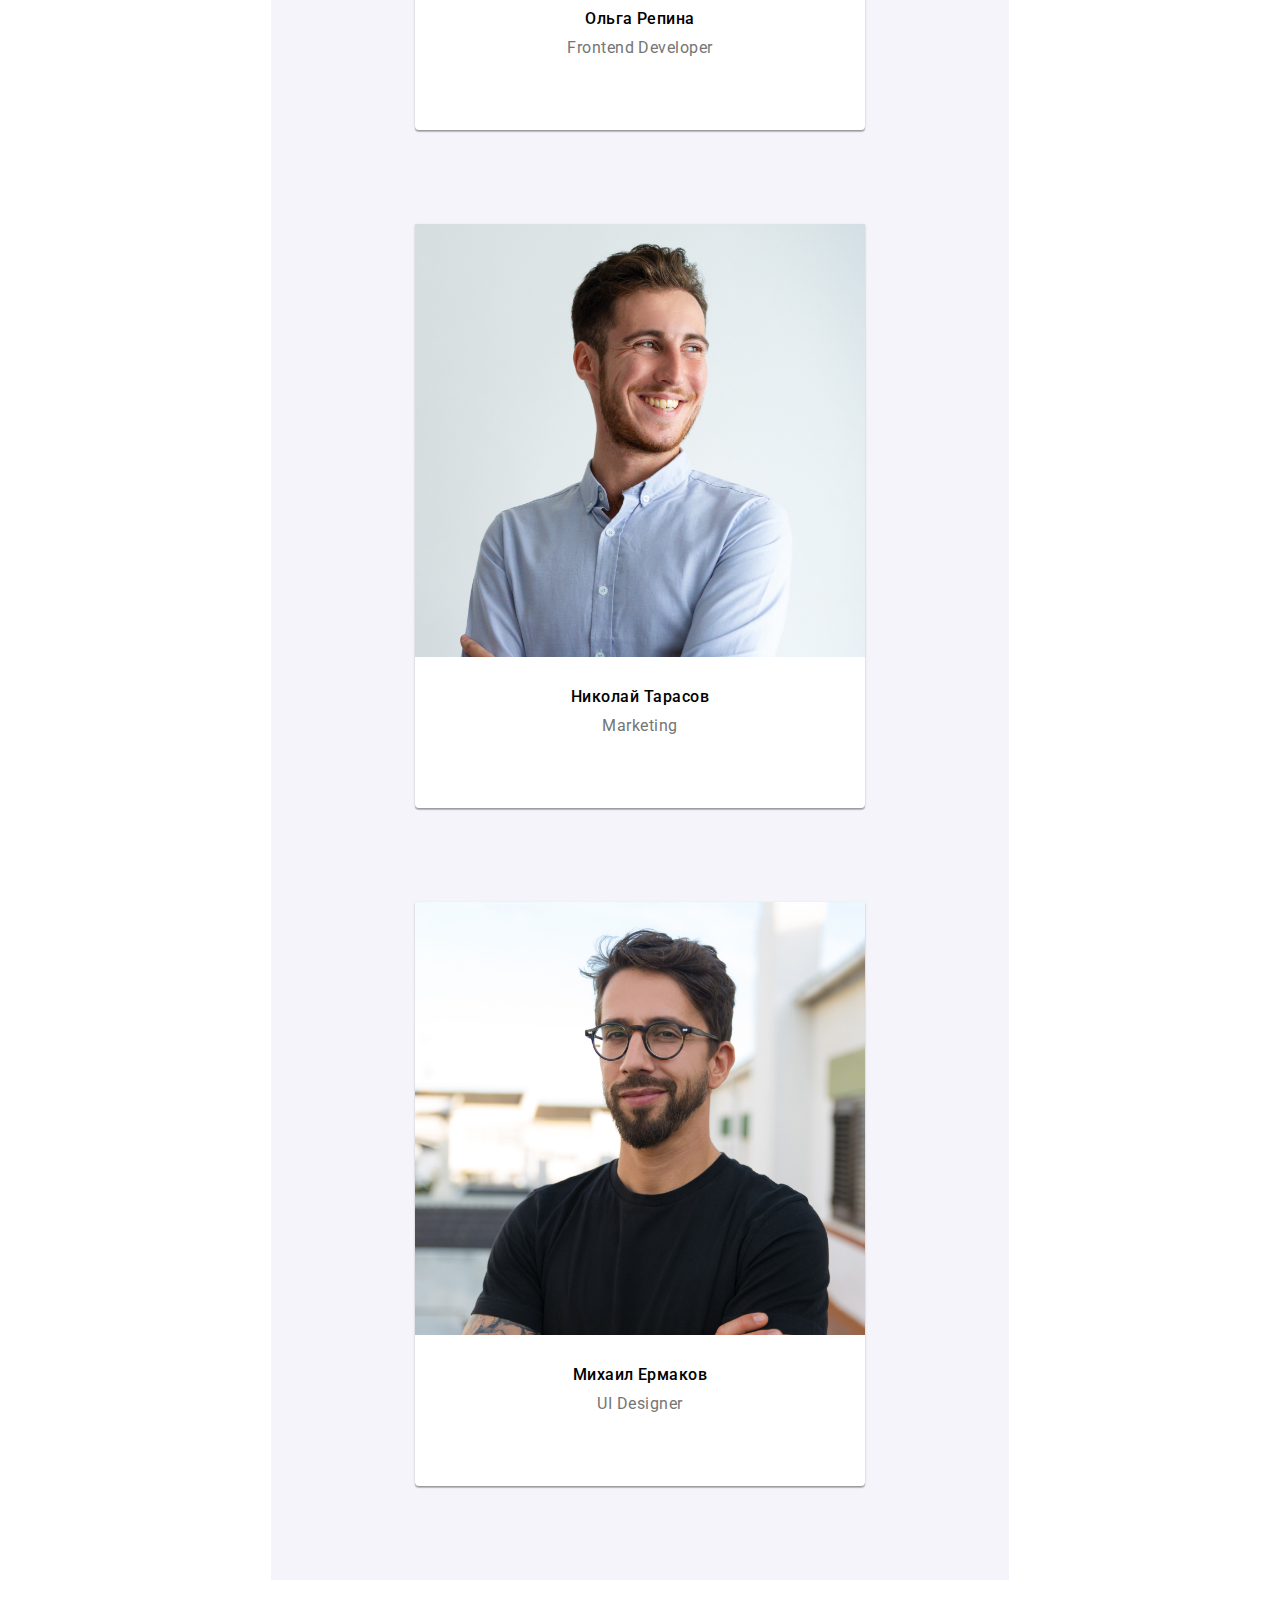
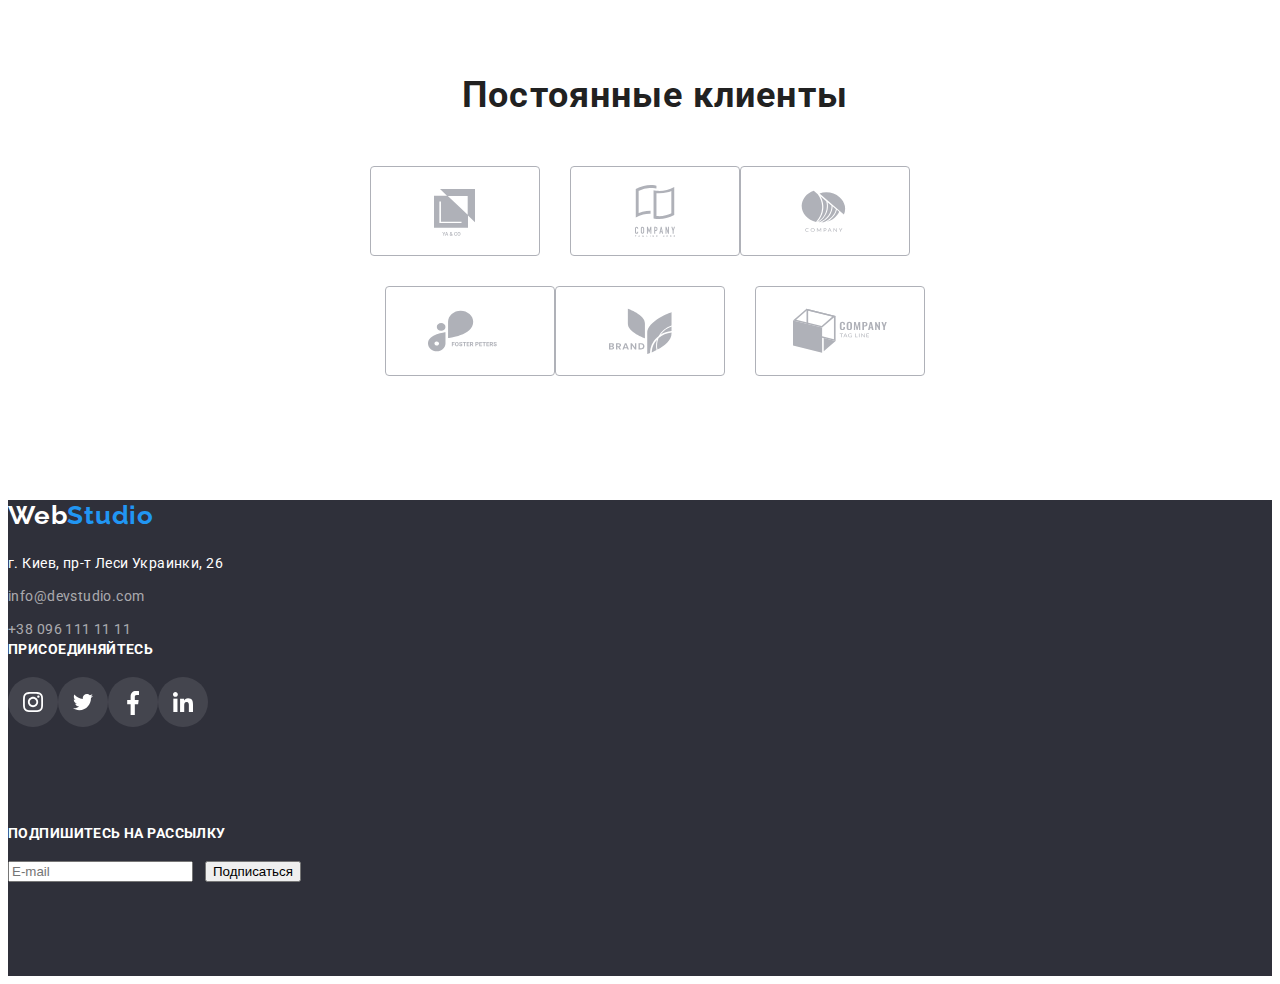
==== commit 6f95e21e: "wfewf" ====
--- a/index.html
+++ b/index.html
@@ -13,8 +13,8 @@
     <!-- Шапка сайта -->
     
     <body>
-        <header class="wraper">
-                <nav class="container">
+        <header class="container">
+                <nav class="wraper">
                     <a class="main-nav__logolink" href="/">
                         <p class="main-nav__logo">Web<span class="logos">Studio</span></p>
                     </a>
--- a/css/main.min.css
+++ b/css/main.min.css
@@ -1 +1 @@
-.list{padding:0;margin:0;list-style:none}*,::after,::before{-webkit-box-sizing:border-box;box-sizing:border-box}h1,h2,h3,h4,h4,h5,h6{margin:0}img{display:block;height:auto}.container{margin-left:auto;margin-right:auto;width:480px;padding-left:15px;padding-right:15px}@media screen and (min-width: 576px){.container{width:576px}}@media screen and (min-width: 768px){.container{width:768px}}@media screen and (min-width: 1600px){.container{width:1600px}}.main-nav__logo{font-family:"Raleway";font-style:normal;font-weight:700;font-size:26px;line-height:31px;letter-spacing:.03em;color:#212121;text-decoration:none;margin:0;padding-top:25px;padding-bottom:25px}.logos{font-family:"Raleway";font-style:normal;font-weight:700;font-size:26px;line-height:31px;letter-spacing:.03em;color:#212121;text-decoration:none}.main-nav__logolink{text-decoration:none;margin-right:90px}.main-nav__logo:hover,.main-nav__logo:focus{color:#2196f3;-webkit-transition:0,.2,1,-webkit-transform 250ms transform .4;transition:0,.2,1,-webkit-transform 250ms transform .4;transition:transform 250ms transform .4,0,.2,1;transition:transform 250ms transform .4,0,.2,1,-webkit-transform 250ms transform .4;-webkit-transition:-webkit-transform 250ms transform(0.4, 0, 0.2, 1);transition:-webkit-transform 250ms transform(0.4, 0, 0.2, 1);transition:transform 250ms transform(0.4, 0, 0.2, 1);transition:transform 250ms transform(0.4, 0, 0.2, 1), -webkit-transform 250ms transform(0.4, 0, 0.2, 1)}.hero{max-width:480px;margin-left:auto;margin-right:auto;text-align:center;height:600px;background-image:-webkit-gradient(linear, left top, right top, from(rgba(47, 48, 58, 0.4)), to(rgba(47, 48, 58, 0.4))),url(../img/Img\ \(1\).jpg);background-image:linear-gradient(to right, rgba(47, 48, 58, 0.4), rgba(47, 48, 58, 0.4)),url(../img/Img\ \(1\).jpg);background-size:cover;background-repeat:no-repeat;background-position:center;background-color:#212121}.bunner{margin:0}.herotitle{margin:0;font-family:"Roboto";font-style:normal;font-weight:900;font-size:44px;line-height:60px;letter-spacing:.06em;text-transform:uppercase;color:#fff;padding-top:200px;padding-bottom:40px}.button{border-radius:4px;-webkit-box-shadow:0px 4px 4px rgba(0,0,0,.15);box-shadow:0px 4px 4px rgba(0,0,0,.15);padding:10px 32px;display:inline-block;text-decoration:none;color:#fff;background-color:#2196f3;font-family:"Roboto";font-weight:700;font-size:26px;line-height:31px}.button:hover{color:#2196f3;background-color:#fff}.button.secondary{color:#2196f3;background-color:#fff}.section-title{margin-top:94px}.future-list{display:-webkit-box;display:-ms-flexbox;display:flex;-ms-flex-wrap:wrap;flex-wrap:wrap;-webkit-box-pack:center;-ms-flex-pack:center;justify-content:center}.svg{display:-webkit-box;display:-ms-flexbox;display:flex;background-color:#f5f4fa;width:450px;height:120px;margin-bottom:30px;-webkit-box-align:center;-ms-flex-align:center;align-items:center;-webkit-box-pack:center;-ms-flex-pack:center;justify-content:center}.zagolovok{display:-webkit-box;display:-ms-flexbox;display:flex;-webkit-box-pack:center;-ms-flex-pack:center;justify-content:center;font-family:"Roboto";font-style:normal;font-weight:700;font-size:14px;line-height:16px;letter-spacing:.03em;text-transform:uppercase;color:#212121}.abzac{margin-top:10px;font-family:"Roboto";font-style:normal;font-weight:400;font-size:14px;line-height:24px;letter-spacing:.03em;color:#757575}.actions{display:-webkit-box;display:-ms-flexbox;display:flex;-webkit-box-pack:center;-ms-flex-pack:center;justify-content:center;list-style:none;width:245px;height:63px}.iconeli{border-radius:50%;background-size:20px;width:44px;height:44px;background-repeat:no-repeat;background-position:center;-webkit-box-pack:justify;-ms-flex-pack:justify;justify-content:space-between;cursor:pointer}.bicon{width:100%;height:100%;display:-webkit-box;display:-ms-flexbox;display:flex;-webkit-box-align:center;-ms-flex-align:center;align-items:center;-webkit-box-pack:center;-ms-flex-pack:center;justify-content:center}.icone{fill:#afb1b8;width:20px;height:20px;padding:15px}.icone:hover{fill:#fff}.iconeli:hover{background-color:#2196f3}.future-list>.item{-ms-flex-preferred-size:25%;flex-basis:25%;margin-right:30px;margin-bottom:94px}.team{background-color:#f5f4fa}.our-team{font-family:"Roboto";font-style:normal;font-weight:700;font-size:36px;line-height:42px;text-align:center;letter-spacing:.03em;padding-top:94px;margin-bottom:50px}.item>.border{text-align:center;background-color:#fff;-webkit-box-shadow:0px 1px 3px rgba(0,0,0,.12),0px 1px 1px rgba(0,0,0,.14),0px 2px 1px rgba(0,0,0,.2);box-shadow:0px 1px 3px rgba(0,0,0,.12),0px 1px 1px rgba(0,0,0,.14),0px 2px 1px rgba(0,0,0,.2);border-radius:0px 0px 4px 4px}.zagolovok-border{padding-top:30px;padding-bottom:10px;font-family:"Roboto";font-style:normal;font-weight:500;font-size:16px;line-height:19px;text-align:center;letter-spacing:.03em}.abzac-border{margin:0;font-family:"Roboto";font-style:normal;font-weight:400;font-size:16px;line-height:19px;text-align:center;letter-spacing:.03em;margin-bottom:10px;color:#757575}.iconeli{border-radius:50%;background-size:20px;width:44px;height:44px;background-repeat:no-repeat;background-position:center;-webkit-box-pack:justify;-ms-flex-pack:justify;justify-content:space-between;cursor:pointer}.bicon{width:100%;height:100%;display:-webkit-box;display:-ms-flexbox;display:flex;-webkit-box-align:center;-ms-flex-align:center;align-items:center;-webkit-box-pack:center;-ms-flex-pack:center;justify-content:center}.icone{fill:#afb1b8;width:20px;height:20px;padding:15px}.icone:hover{fill:#fff}.iconeli:hover{background-color:#2196f3}.future-list>.item{margin-bottom:94px}.future-list{margin-right:0}.list-best{display:-webkit-box;display:-ms-flexbox;display:flex;-ms-flex-wrap:wrap;flex-wrap:wrap;-webkit-box-pack:center;-ms-flex-pack:center;justify-content:center;list-style:none;padding:0;margin:0;margin-top:50px;margin-bottom:94px}.my-client{color:#212121;font-family:"Roboto";font-style:normal;font-weight:700;font-size:36px;line-height:42px;text-align:center;letter-spacing:.03em;margin-top:94px}.iter::before{content:"";display:block;height:90px;background-repeat:no-repeat;background-position:center}.iter{margin-right:30px;margin-bottom:30px;width:170px;height:90px;border:1px solid #afb1b8;-webkit-box-sizing:border-box;box-sizing:border-box;border-radius:4px;cursor:pointer}.iter:hover{border:1px solid #2196f3}.iter:nth-child(1)::before{background-image:url(../img/Logo\ \(1\).svg)}.iter:nth-child(2)::before{background-image:url(../img/company.svg)}.iter:nth-child(3)::before{background-image:url(../img/krug.svg)}.iter:nth-child(4)::before{background-image:url(../img/foster\ peters.svg)}.iter:nth-child(5)::before{background-image:url(../img/brend.svg)}.iter:nth-child(6)::before{background-image:url(../img/kub.svg)}.iter:nth-child(2n){margin-right:0}.iter:nth-child(4n){margin-right:0}.iter:nth-child(6n){margin-right:0}.span-logo{display:none}.containar-footer{display:-webkit-box;display:-ms-flexbox;display:flex;-ms-flex-wrap:wrap;flex-wrap:wrap;-webkit-box-align:center;-ms-flex-align:center;align-items:center;margin-left:auto;margin-right:auto;width:480px;padding-left:20px;padding-right:20px}.footer{background-color:#2f303a}.logolink-futer{text-decoration:none}.logo-footer{font-family:"Raleway";font-style:normal;font-weight:700;font-size:26px;line-height:31px;letter-spacing:.03em;color:#2196f3;text-decoration:none}.logos-footer{font-family:"Raleway";font-style:normal;font-weight:700;font-size:26px;line-height:31px;letter-spacing:.03em;color:#fff;text-decoration:none}.logos-footer:hover{color:#2196f3}.footer-list{margin:0}.paragraph{margin:0;margin-bottom:20px}.adress{text-decoration:none;font-family:"Roboto";font-style:normal;font-weight:400;font-size:14px;line-height:24px;letter-spacing:.03em;color:#fff;margin:0;padding-bottom:9px}.adreslist-footer{margin:0}.link-footer{text-decoration:none;font-family:"Roboto";font-style:normal;font-weight:400;font-size:14px;line-height:24px;letter-spacing:.03em;color:rgba(255,255,255,.6)}.link-footer:hover{color:#2196f3}.footer-setion{display:block;background-color:#2f303a}.accent{color:#fff}.accent:hover{color:#2196f3}.container.container-footer{display:-webkit-box;display:-ms-flexbox;display:flex;height:252px;-webkit-box-align:baseline;-ms-flex-align:baseline;align-items:baseline}.adres-item{display:-webkit-box;display:-ms-flexbox;display:flex;-webkit-box-orient:vertical;-webkit-box-direction:normal;-ms-flex-direction:column;flex-direction:column;-ms-flex-pack:distribute;justify-content:space-around;margin-right:75px;min-width:231px;margin-top:60px}.social-container{display:-webkit-box;display:-ms-flexbox;display:flex;-webkit-box-orient:vertical;-webkit-box-direction:normal;-ms-flex-direction:column;flex-direction:column;min-width:207px;margin-right:93px}.accession{font-family:Roboto;font-style:normal;font-weight:bold;font-size:14px;line-height:16px;letter-spacing:.03em;text-transform:uppercase;color:#fff;padding-bottom:20px}.lezt-post{display:-webkit-box;display:-ms-flexbox;display:flex;list-style:none;padding:0;margin:0;margin-bottom:94px}.iten-one{padding-bottom:9px}.info{font-family:"Roboto";font-style:normal;font-weight:400;font-size:14px;line-height:24px;letter-spacing:.03em;text-decoration:none;color:rgba(255,255,255,.6)}.info:hover{color:#2196f3}.links-one{display:inline-block;width:50px;height:50px;background:rgba(255,255,255,.1);background-image:url(../img/inst\ footer\ \(2\).svg);border-radius:50%;background-size:20px;background-repeat:no-repeat;background-position:center;cursor:pointer}.links-twit{display:inline-block;width:50px;height:50px;background:rgba(255,255,255,.1);background-image:url(../img/twitter\ footer\ \(1\).svg);border-radius:50%;background-size:20px;background-repeat:no-repeat;background-position:center;cursor:pointer}.links-faceb{display:inline-block;width:50px;height:50px;background:rgba(255,255,255,.1);background-image:url(../img/fb\ foter.svg);border-radius:50%;background-size:13px;background-repeat:no-repeat;background-position:center;cursor:pointer}.links-link{display:inline-block;width:50px;height:50px;background:rgba(255,255,255,.1);background-image:url(../img/In\ footer\ \(3\).svg);border-radius:50%;background-size:20px;background-repeat:no-repeat;background-position:center;cursor:pointer}.links-faceb:hover{background-color:#2196f3}.links-one:hover{background-color:#2196f3}.links-twit:hover{background-color:#2196f3}.links-link:hover{background-color:#2196f3}.destance{padding-right:12px}.subscribe{border:none;text-decoration:none;display:-webkit-inline-box;display:-ms-inline-flexbox;display:inline-flex;cursor:pointer;background:#2196f3;border-radius:4px}.subscribes{display:-webkit-inline-box;display:-ms-inline-flexbox;display:inline-flex;-webkit-box-align:center;-ms-flex-align:center;align-items:center;font-family:"Roboto";font-style:normal;font-weight:700;font-size:16px;line-height:30px;text-align:center;letter-spacing:.06em;color:#fff}/*# sourceMappingURL=main.min.css.map */+.list{padding:0;margin:0;list-style:none}*,::after,::before{-webkit-box-sizing:border-box;box-sizing:border-box}h1,h2,h3,h4,h4,h5,h6{margin:0}img{display:block;height:auto}.wraper{display:-webkit-box;display:-ms-flexbox;display:flex;-webkit-box-align:center;-ms-flex-align:center;align-items:center;margin-right:auto;margin-left:auto;width:768px}.container{margin-left:auto;margin-right:auto;width:480px;padding-left:15px;padding-right:15px}@media screen and (min-width: 576px){.container{width:576px}}@media screen and (min-width: 768px){.container{width:768px}}@media screen and (min-width: 1600px){.container{width:1600px}}.main-nav__logo{font-family:"Raleway";font-style:normal;font-weight:700;font-size:26px;line-height:31px;letter-spacing:.03em;color:#212121;text-decoration:none;margin:0;padding-top:25px;padding-bottom:25px}.logos{font-family:"Raleway";font-style:normal;font-weight:700;font-size:26px;line-height:31px;letter-spacing:.03em;color:#212121;text-decoration:none}.main-nav__logolink{text-decoration:none;margin-right:90px}.main-nav__logo:hover,.main-nav__logo:focus{color:#2196f3;-webkit-transition:0,.2,1,-webkit-transform 250ms transform .4;transition:0,.2,1,-webkit-transform 250ms transform .4;transition:transform 250ms transform .4,0,.2,1;transition:transform 250ms transform .4,0,.2,1,-webkit-transform 250ms transform .4;transition:transform 250ms transform .4,0,.2,1}@media screen and (min-width: 768px){.site-nav{display:-webkit-box;display:-ms-flexbox;display:flex}}@media screen and (min-width: 768px){.site-nav__link{color:var(--title-text-color);display:block;padding-top:32px;padding-bottom:32px;text-decoration:none;font-family:"Roboto";font-style:normal;font-weight:500;font-size:14px;line-height:16px;letter-spacing:.02em;margin-left:50px}}.site-nav__current{color:var(--title-text-color);display:block;padding-top:32px;padding-bottom:32px;text-decoration:none;font-family:"Roboto";font-style:normal;font-weight:500;font-size:14px;line-height:16px;letter-spacing:.02em;margin-left:50px;position:relative;color:var(--accent-color)}.site-nav__current::after{position:absolute;content:"";display:block;width:100%;height:4px;background-color:accent-color;left:0;bottom:0;border-radius:2px;-webkit-transition:opacity 250ms var(--timing-fungtion);transition:opacity 250ms var(--timing-fungtion)}.site-nav__link:hover{color:#2196f3}@media screen and (min-width: 768px){.auth-nav{display:-webkit-box;display:-ms-flexbox;display:flex;margin-left:auto}}.auth-nav .item+.item{margin-left:50px}.link-adres{display:-webkit-box;display:-ms-flexbox;display:flex;color:#212121;text-decoration:none;font-family:"Roboto";font-style:normal;font-weight:500;font-size:14px;line-height:16px;letter-spacing:.02em}.link-adres-tel{display:-webkit-box;display:-ms-flexbox;display:flex;color:#212121;text-decoration:none;font-family:"Roboto";font-style:normal;font-weight:500;font-size:14px;line-height:16px;letter-spacing:.02em}.link-adres::before{display:inline-block;content:"";width:21px;height:16px;margin-left:10px;background-image:url("../img/poshta.svg");background-size:contain;cursor:pointer;color:#2196f3;margin-right:10px}.link-tel::before{display:inline-block;content:"";width:10px;height:16px;margin-left:10px;background-image:url("../img/tel.svg");background-size:contain;cursor:pointer;color:#2196f3;margin-right:10px}.link-tel{fill:#2196f3}.icone:hover{fill:#fff}.auth-nav .link-adres .link-tel{display:block;padding-top:32px;padding-bottom:32px}.link-adres:hover{color:var(--accent-color)}.link-tel:hover{color:var(--accent-color)}.hero{max-width:480px;margin-left:auto;margin-right:auto;text-align:center;height:600px;background-image:-webkit-gradient(linear, left top, right top, from(rgba(47, 48, 58, 0.4)), to(rgba(47, 48, 58, 0.4))),url(../img/Img\ \(1\).jpg);background-image:linear-gradient(to right, rgba(47, 48, 58, 0.4), rgba(47, 48, 58, 0.4)),url(../img/Img\ \(1\).jpg);background-size:cover;background-repeat:no-repeat;background-position:center;background-color:#212121}.bunner{margin:0}.herotitle{margin:0;font-family:"Roboto";font-style:normal;font-weight:900;font-size:44px;line-height:60px;letter-spacing:.06em;text-transform:uppercase;color:#fff;padding-top:200px;padding-bottom:40px}.button{border-radius:4px;-webkit-box-shadow:0px 4px 4px rgba(0,0,0,.15);box-shadow:0px 4px 4px rgba(0,0,0,.15);padding:10px 32px;display:inline-block;text-decoration:none;color:#fff;background-color:#2196f3;font-family:"Roboto";font-weight:700;font-size:26px;line-height:31px}.button:hover{color:#2196f3;background-color:#fff}.button.secondary{color:#2196f3;background-color:#fff}.section-title{margin-top:94px}.future-list{display:-webkit-box;display:-ms-flexbox;display:flex;-ms-flex-wrap:wrap;flex-wrap:wrap;-webkit-box-pack:center;-ms-flex-pack:center;justify-content:center}.svg{display:-webkit-box;display:-ms-flexbox;display:flex;background-color:#f5f4fa;width:450px;height:120px;margin-bottom:30px;-webkit-box-align:center;-ms-flex-align:center;align-items:center;-webkit-box-pack:center;-ms-flex-pack:center;justify-content:center}.zagolovok{display:-webkit-box;display:-ms-flexbox;display:flex;-webkit-box-pack:center;-ms-flex-pack:center;justify-content:center;font-family:"Roboto";font-style:normal;font-weight:700;font-size:14px;line-height:16px;letter-spacing:.03em;text-transform:uppercase;color:#212121}.abzac{margin-top:10px;font-family:"Roboto";font-style:normal;font-weight:400;font-size:14px;line-height:24px;letter-spacing:.03em;color:#757575}.actions{display:-webkit-box;display:-ms-flexbox;display:flex;-webkit-box-pack:center;-ms-flex-pack:center;justify-content:center;list-style:none;width:245px;height:63px}.iconeli{border-radius:50%;background-size:20px;width:44px;height:44px;background-repeat:no-repeat;background-position:center;-webkit-box-pack:justify;-ms-flex-pack:justify;justify-content:space-between;cursor:pointer}.bicon{width:100%;height:100%;display:-webkit-box;display:-ms-flexbox;display:flex;-webkit-box-align:center;-ms-flex-align:center;align-items:center;-webkit-box-pack:center;-ms-flex-pack:center;justify-content:center}.icone{fill:#afb1b8;width:20px;height:20px;padding:15px}.icone:hover{fill:#fff}.iconeli:hover{background-color:#2196f3}.future-list>.item{-ms-flex-preferred-size:25%;flex-basis:25%;margin-right:30px;margin-bottom:94px}.team{background-color:#f5f4fa}.our-team{font-family:"Roboto";font-style:normal;font-weight:700;font-size:36px;line-height:42px;text-align:center;letter-spacing:.03em;padding-top:94px;margin-bottom:50px}.item>.border{text-align:center;background-color:#fff;-webkit-box-shadow:0px 1px 3px rgba(0,0,0,.12),0px 1px 1px rgba(0,0,0,.14),0px 2px 1px rgba(0,0,0,.2);box-shadow:0px 1px 3px rgba(0,0,0,.12),0px 1px 1px rgba(0,0,0,.14),0px 2px 1px rgba(0,0,0,.2);border-radius:0px 0px 4px 4px}.zagolovok-border{padding-top:30px;padding-bottom:10px;font-family:"Roboto";font-style:normal;font-weight:500;font-size:16px;line-height:19px;text-align:center;letter-spacing:.03em}.abzac-border{margin:0;font-family:"Roboto";font-style:normal;font-weight:400;font-size:16px;line-height:19px;text-align:center;letter-spacing:.03em;margin-bottom:10px;color:#757575}.iconeli{border-radius:50%;background-size:20px;width:44px;height:44px;background-repeat:no-repeat;background-position:center;-webkit-box-pack:justify;-ms-flex-pack:justify;justify-content:space-between;cursor:pointer}.bicon{width:100%;height:100%;display:-webkit-box;display:-ms-flexbox;display:flex;-webkit-box-align:center;-ms-flex-align:center;align-items:center;-webkit-box-pack:center;-ms-flex-pack:center;justify-content:center}.icone{fill:#afb1b8;width:20px;height:20px;padding:15px}.icone:hover{fill:#fff}.iconeli:hover{background-color:#2196f3}.future-list>.item{margin-bottom:94px}.future-list{margin-right:0}.list-best{display:-webkit-box;display:-ms-flexbox;display:flex;-ms-flex-wrap:wrap;flex-wrap:wrap;-webkit-box-pack:center;-ms-flex-pack:center;justify-content:center;list-style:none;padding:0;margin:0;margin-top:50px;margin-bottom:94px}.my-client{color:#212121;font-family:"Roboto";font-style:normal;font-weight:700;font-size:36px;line-height:42px;text-align:center;letter-spacing:.03em;margin-top:94px}.iter::before{content:"";display:block;height:90px;background-repeat:no-repeat;background-position:center}.iter{margin-right:30px;margin-bottom:30px;width:170px;height:90px;border:1px solid #afb1b8;-webkit-box-sizing:border-box;box-sizing:border-box;border-radius:4px;cursor:pointer}.iter:hover{border:1px solid #2196f3}.iter:nth-child(1)::before{background-image:url(../img/Logo\ \(1\).svg)}.iter:nth-child(2)::before{background-image:url(../img/company.svg)}.iter:nth-child(3)::before{background-image:url(../img/krug.svg)}.iter:nth-child(4)::before{background-image:url(../img/foster\ peters.svg)}.iter:nth-child(5)::before{background-image:url(../img/brend.svg)}.iter:nth-child(6)::before{background-image:url(../img/kub.svg)}.iter:nth-child(2n){margin-right:0}.iter:nth-child(4n){margin-right:0}.iter:nth-child(6n){margin-right:0}.span-logo{display:none}.containar-footer{display:-webkit-box;display:-ms-flexbox;display:flex;-ms-flex-wrap:wrap;flex-wrap:wrap;-webkit-box-align:center;-ms-flex-align:center;align-items:center;margin-left:auto;margin-right:auto;width:480px;padding-left:20px;padding-right:20px}.footer{background-color:#2f303a}.logolink-futer{text-decoration:none}.logo-footer{font-family:"Raleway";font-style:normal;font-weight:700;font-size:26px;line-height:31px;letter-spacing:.03em;color:#2196f3;text-decoration:none}.logos-footer{font-family:"Raleway";font-style:normal;font-weight:700;font-size:26px;line-height:31px;letter-spacing:.03em;color:#fff;text-decoration:none}.logos-footer:hover{color:#2196f3}.footer-list{margin:0}.paragraph{margin:0;margin-bottom:20px}.adress{text-decoration:none;font-family:"Roboto";font-style:normal;font-weight:400;font-size:14px;line-height:24px;letter-spacing:.03em;color:#fff;margin:0;padding-bottom:9px}.adreslist-footer{margin:0}.link-footer{text-decoration:none;font-family:"Roboto";font-style:normal;font-weight:400;font-size:14px;line-height:24px;letter-spacing:.03em;color:rgba(255,255,255,.6)}.link-footer:hover{color:#2196f3}.footer-setion{display:block;background-color:#2f303a}.accent{color:#fff}.accent:hover{color:#2196f3}.container.container-footer{display:-webkit-box;display:-ms-flexbox;display:flex;height:252px;-webkit-box-align:baseline;-ms-flex-align:baseline;align-items:baseline}.adres-item{display:-webkit-box;display:-ms-flexbox;display:flex;-webkit-box-orient:vertical;-webkit-box-direction:normal;-ms-flex-direction:column;flex-direction:column;-ms-flex-pack:distribute;justify-content:space-around;margin-right:75px;min-width:231px;margin-top:60px}.social-container{display:-webkit-box;display:-ms-flexbox;display:flex;-webkit-box-orient:vertical;-webkit-box-direction:normal;-ms-flex-direction:column;flex-direction:column;min-width:207px;margin-right:93px}.accession{font-family:Roboto;font-style:normal;font-weight:bold;font-size:14px;line-height:16px;letter-spacing:.03em;text-transform:uppercase;color:#fff;padding-bottom:20px}.lezt-post{display:-webkit-box;display:-ms-flexbox;display:flex;list-style:none;padding:0;margin:0;margin-bottom:94px}.iten-one{padding-bottom:9px}.info{font-family:"Roboto";font-style:normal;font-weight:400;font-size:14px;line-height:24px;letter-spacing:.03em;text-decoration:none;color:rgba(255,255,255,.6)}.info:hover{color:#2196f3}.links-one{display:inline-block;width:50px;height:50px;background:rgba(255,255,255,.1);background-image:url(../img/inst\ footer\ \(2\).svg);border-radius:50%;background-size:20px;background-repeat:no-repeat;background-position:center;cursor:pointer}.links-twit{display:inline-block;width:50px;height:50px;background:rgba(255,255,255,.1);background-image:url(../img/twitter\ footer\ \(1\).svg);border-radius:50%;background-size:20px;background-repeat:no-repeat;background-position:center;cursor:pointer}.links-faceb{display:inline-block;width:50px;height:50px;background:rgba(255,255,255,.1);background-image:url(../img/fb\ foter.svg);border-radius:50%;background-size:13px;background-repeat:no-repeat;background-position:center;cursor:pointer}.links-link{display:inline-block;width:50px;height:50px;background:rgba(255,255,255,.1);background-image:url(../img/In\ footer\ \(3\).svg);border-radius:50%;background-size:20px;background-repeat:no-repeat;background-position:center;cursor:pointer}.links-faceb:hover{background-color:#2196f3}.links-one:hover{background-color:#2196f3}.links-twit:hover{background-color:#2196f3}.links-link:hover{background-color:#2196f3}.destance{padding-right:12px}.subscribe{border:none;text-decoration:none;display:-webkit-inline-box;display:-ms-inline-flexbox;display:inline-flex;cursor:pointer;background:#2196f3;border-radius:4px}.subscribes{display:-webkit-inline-box;display:-ms-inline-flexbox;display:inline-flex;-webkit-box-align:center;-ms-flex-align:center;align-items:center;font-family:"Roboto";font-style:normal;font-weight:700;font-size:16px;line-height:30px;text-align:center;letter-spacing:.06em;color:#fff}/*# sourceMappingURL=main.min.css.map */